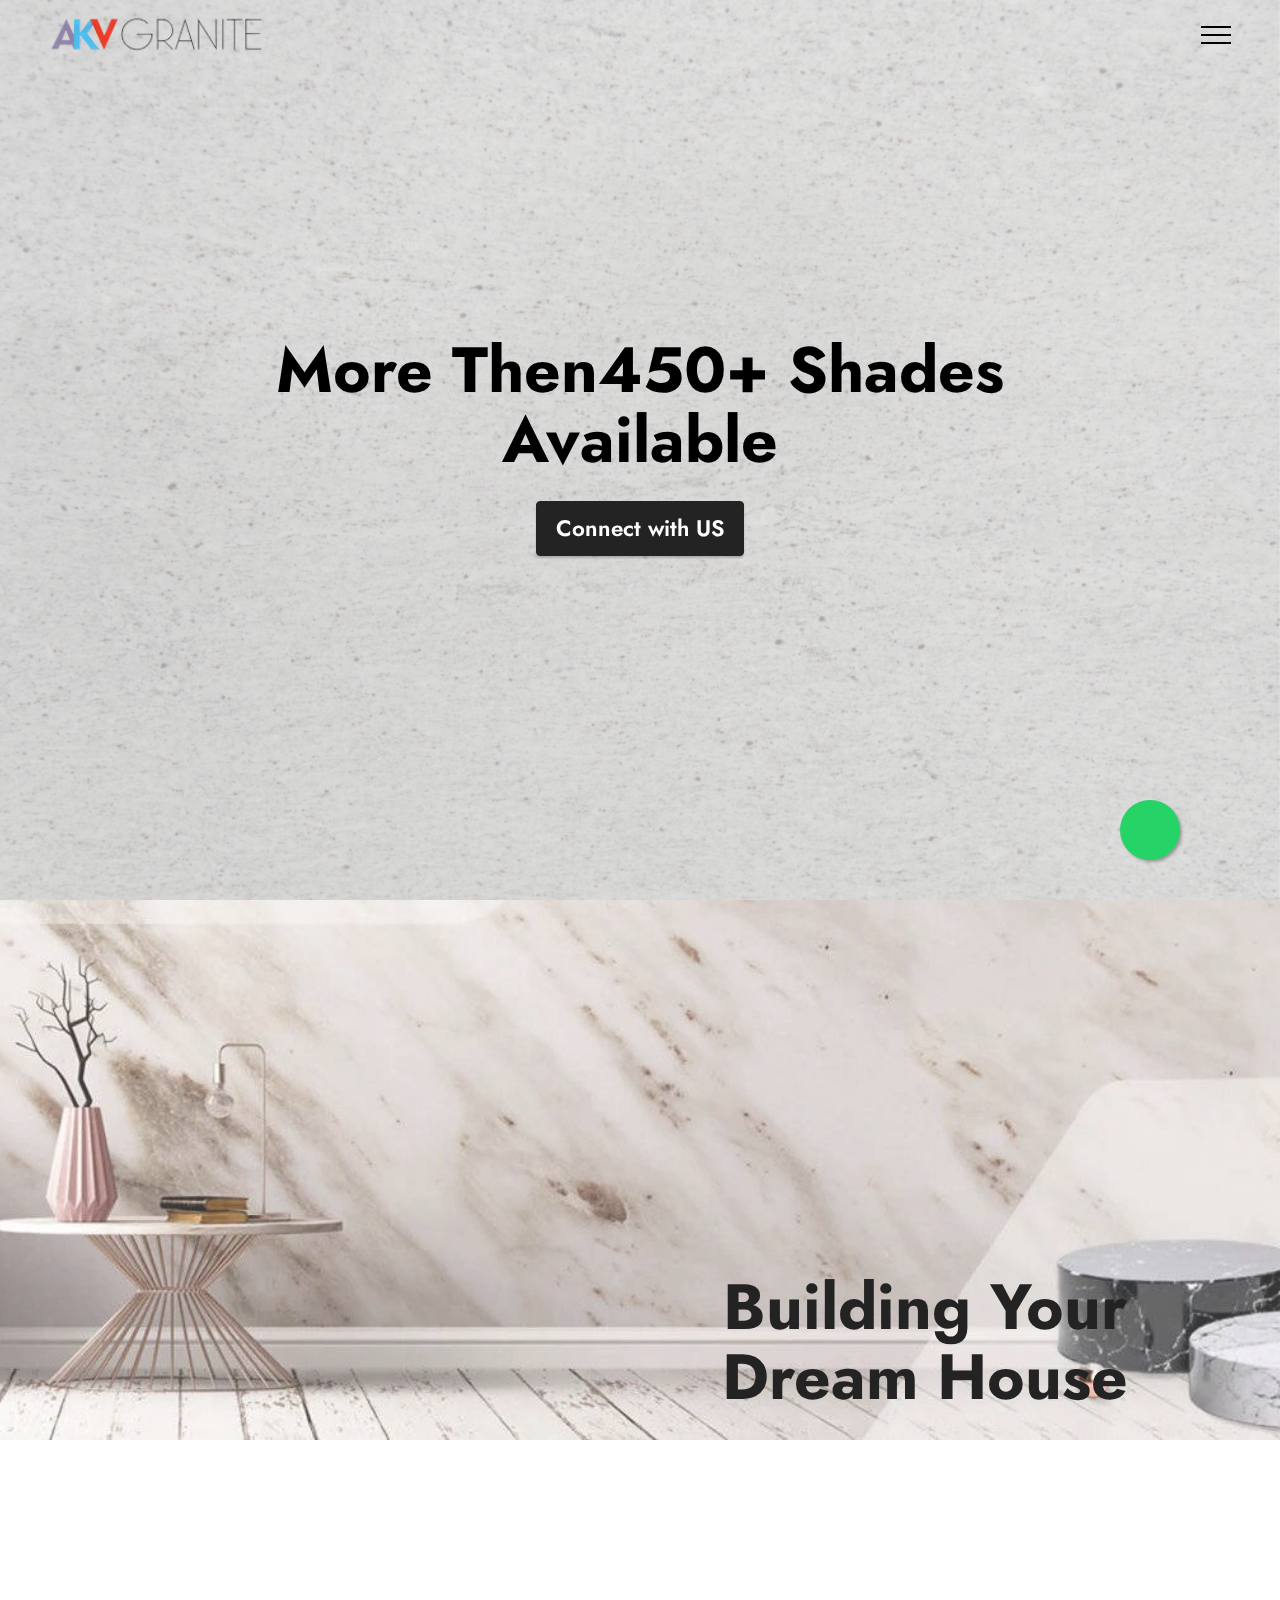
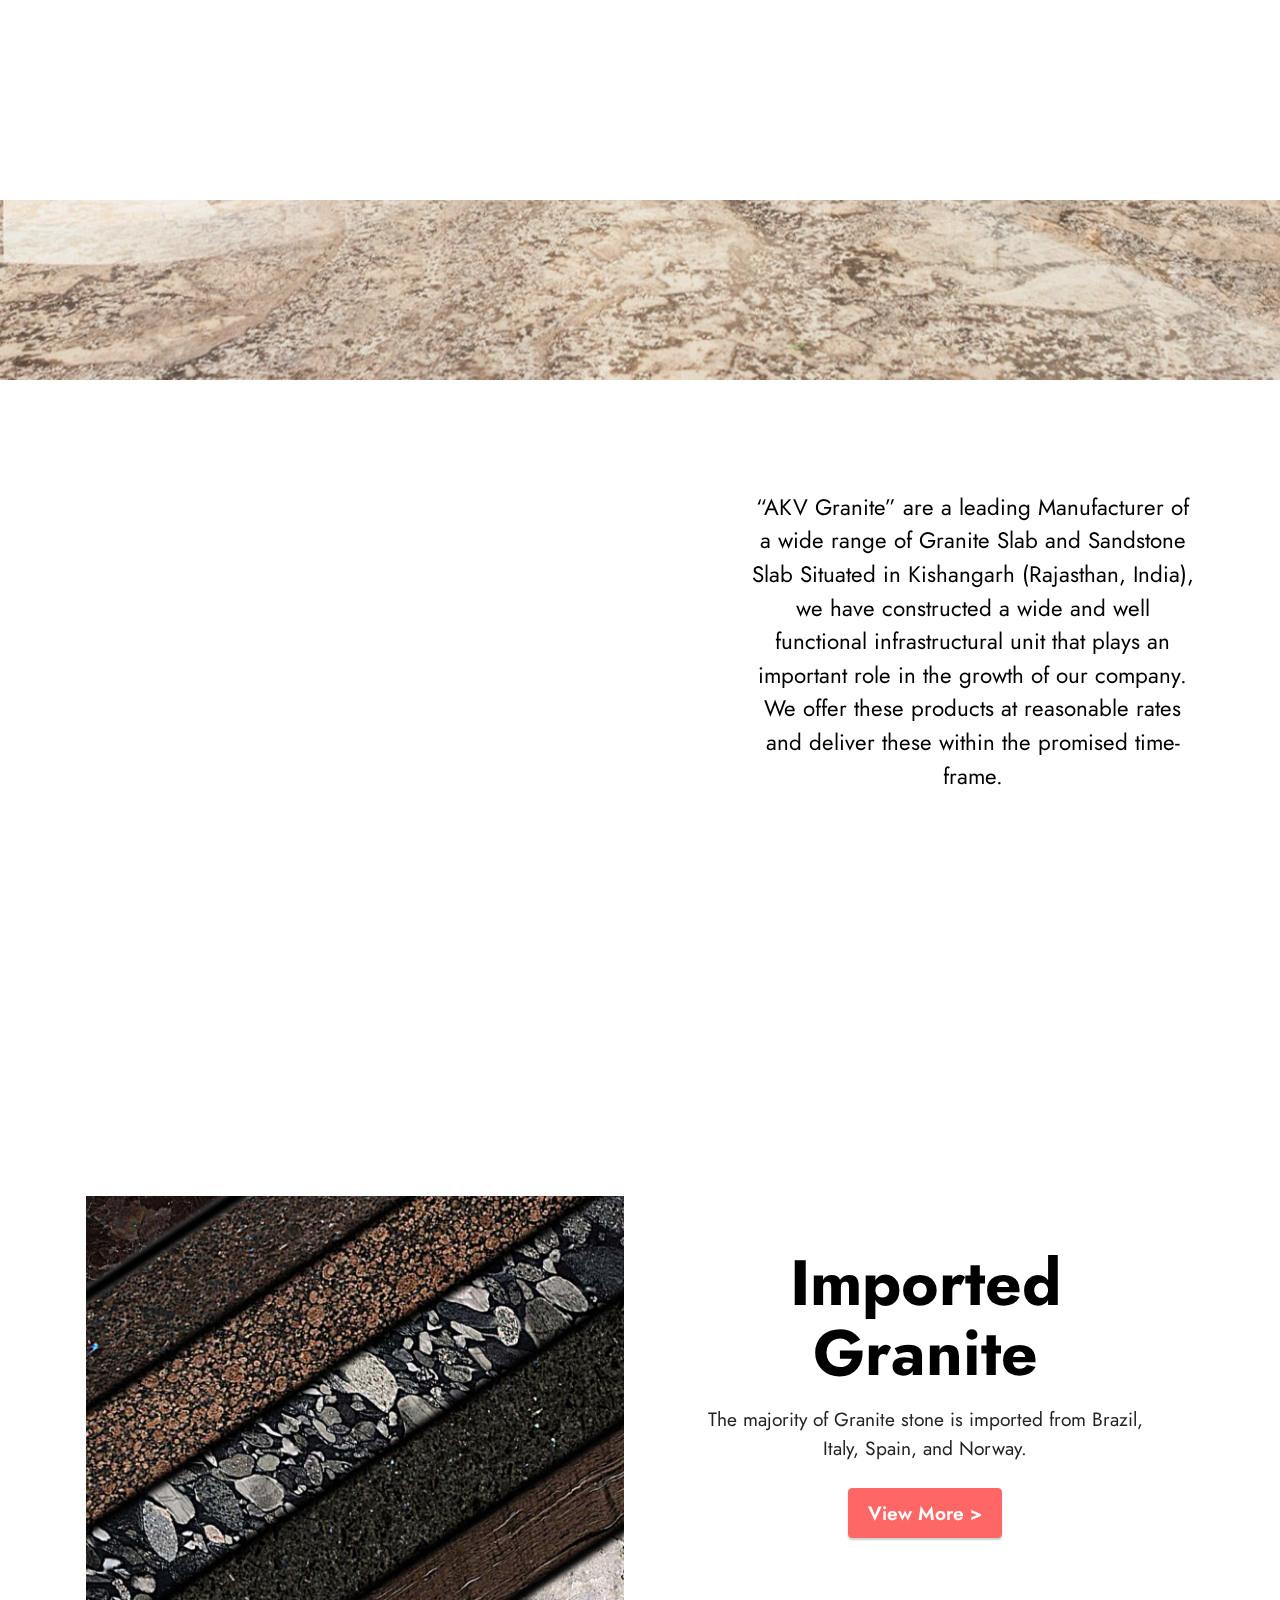
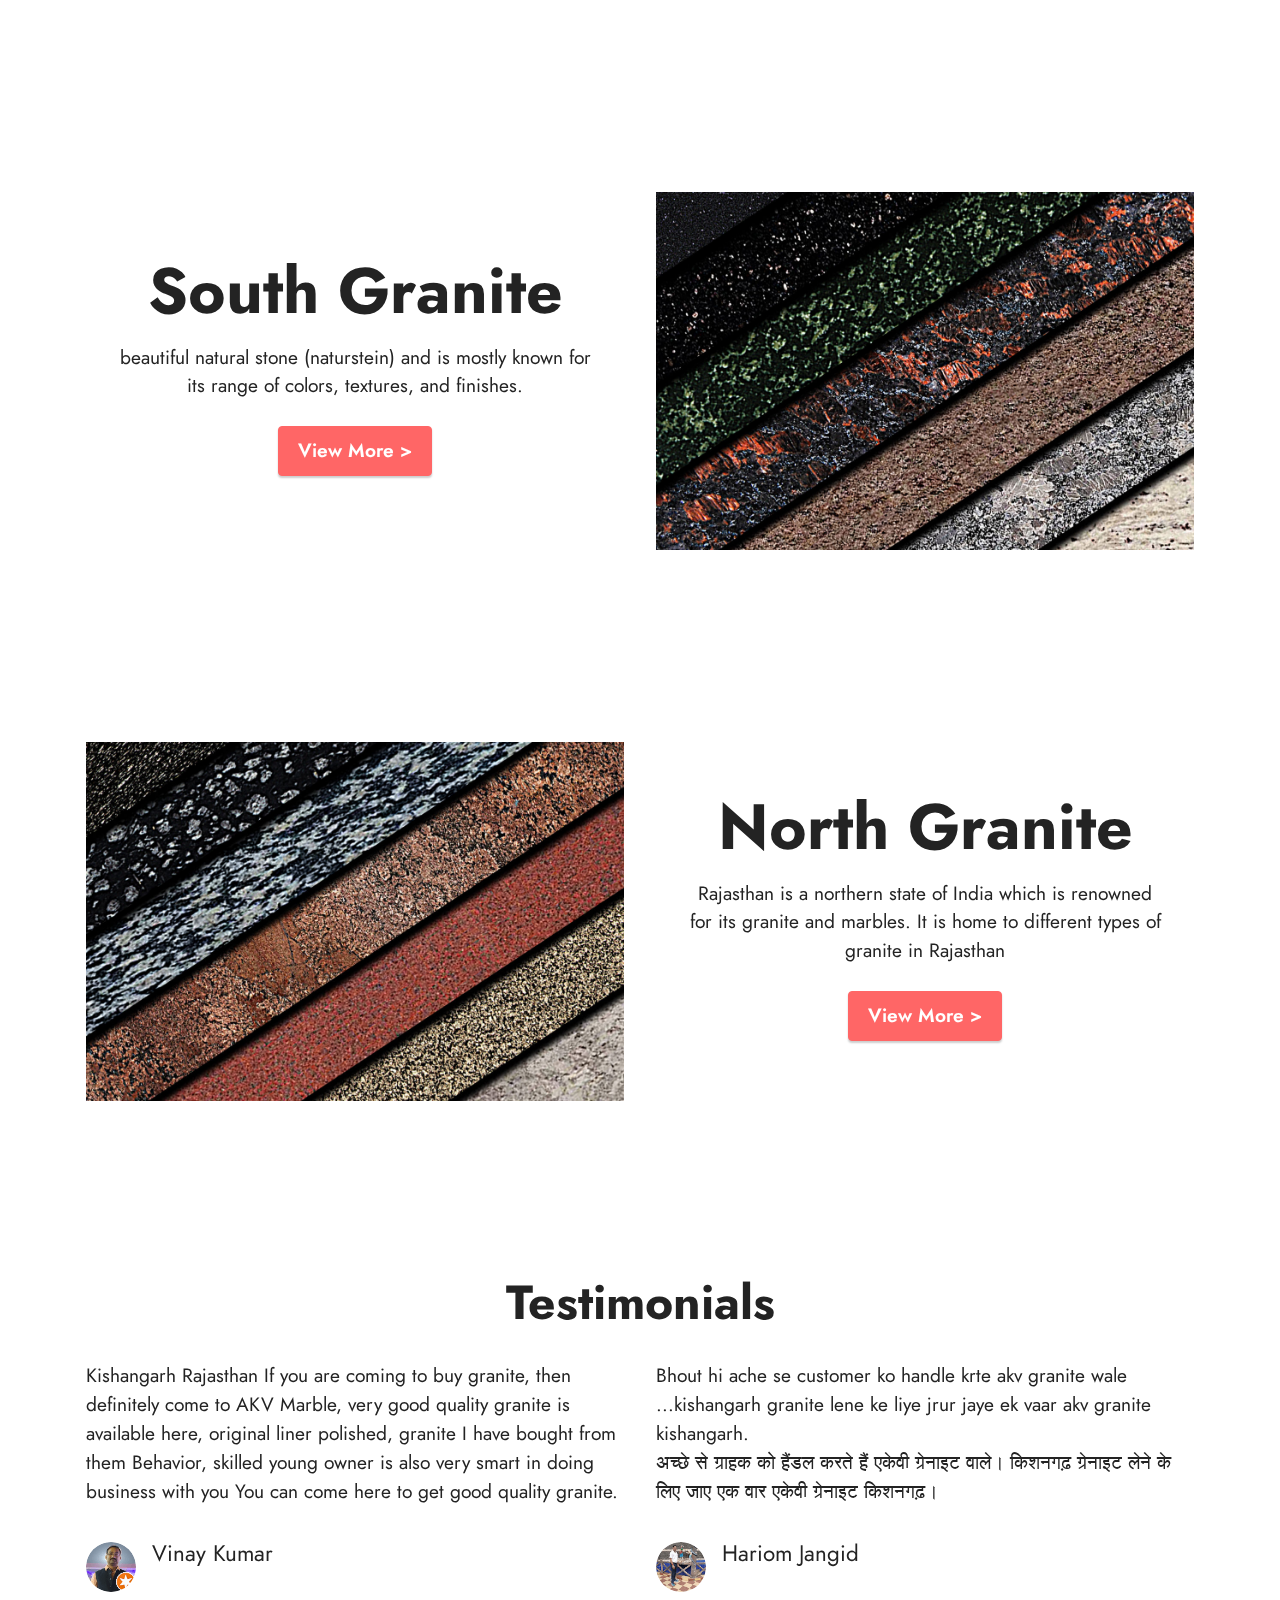
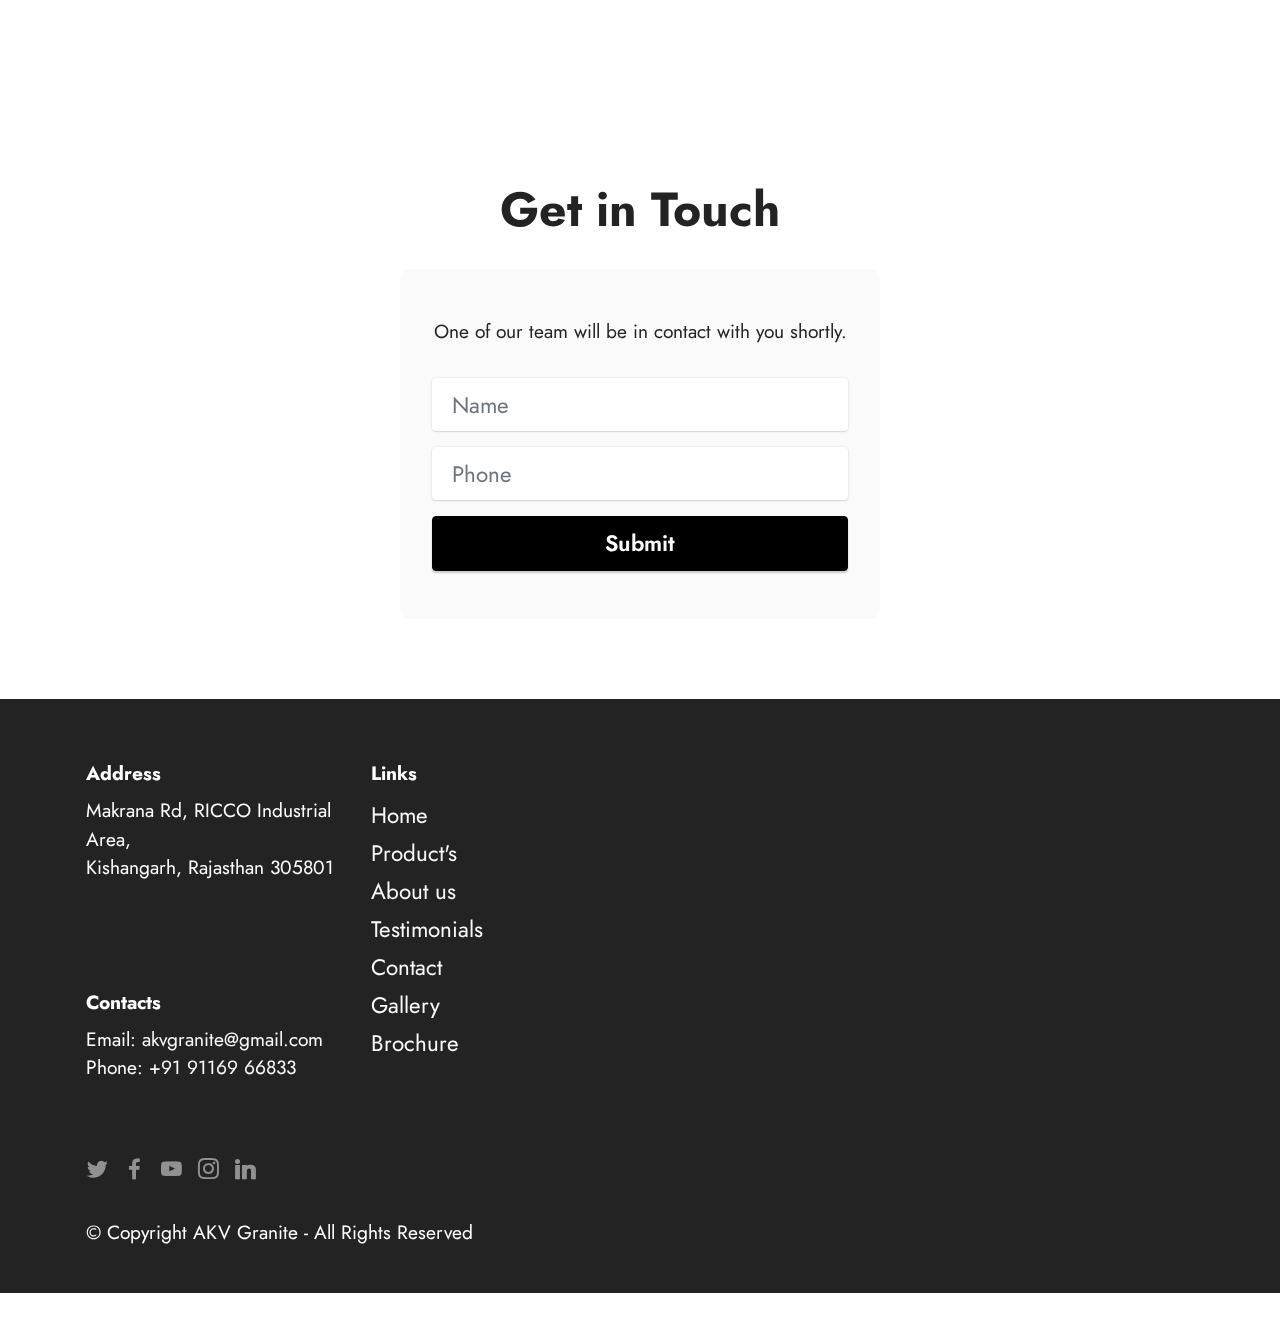
==== index.html @ 5458009d "second commmit" ====
<!DOCTYPE html>
<html  >

<!-- Mirrored from www.akvgranite.com/ by HTTrack Website Copier/3.x [XR&CO'2014], Fri, 23 Dec 2022 10:19:05 GMT -->
<head>
 
  <meta charset="UTF-8">
  <meta http-equiv="X-UA-Compatible" content="IE=edge">
  <meta name="generator" content="Mobirise v5.5.5, mobirise.com">
  <meta name="viewport" content="width=device-width, initial-scale=1, minimum-scale=1">
  <link rel="shortcut icon" href="assets/images/logo-1-824x122.png" type="image/x-icon">
  <!-- <link rel="shortcut icon" href="assets/images/logo-auto-x2-toned-light-ai-208x46.png" type="image/x-icon"> -->
  <meta name="description" content="“AKV Granite” are a leading Manufacturer of a wide range of Granite Slab and Sandstone Slab Situated in Kishangarh (Rajasthan, India), we have constructed a wide and well functional infrastructural unit that plays an important role in the growth of our company. We offer these products at reasonable rates and deliver these within the promised time-frame.">
  <meta name="keywords" content="Granite, akv granite, kishangarh granite factory, granite countertops,granite and marble near me, granite and quartz near me, granite and marble, kishangarh granite, kishangarh granite shop, kishangarh granite colors, kishangarh granite market price, granite suppliers in kishangarh, kishangarh granite price list, p white granite price in kishangarh, granite dealers in kishangarh, kishangarh marble and granite, akv granite kishangarh, kishangarh marble and granite kishangarh rajasthan, kishangarh black granite, best granite stone kishangarh rajasthan, black granite kishangarh rajasthan, kishangarh granite design, kishangarh granite dynamic, kishangarh granite exports,">
  
  <title>AKV Granite</title>
  <link rel="stylesheet" href="assets/web/assets/mobirise-icons2/mobirise2.css">
  <link rel="stylesheet" href="assets/bootstrap/css/bootstrap.min.css">
  <link rel="stylesheet" href="assets/bootstrap/css/bootstrap-grid.min.css">
  <link rel="stylesheet" href="assets/bootstrap/css/bootstrap-reboot.min.css">
  <link rel="stylesheet" href="assets/parallax/jarallax.css">
  <link rel="stylesheet" href="assets/dropdown/css/style.css">
  <link rel="stylesheet" href="assets/socicon/css/styles.css">
  <link rel="stylesheet" href="assets/theme/css/style.css">
  <link rel="preload" href="https://fonts.googleapis.com/css?family=Jost:100,200,300,400,500,600,700,800,900,100i,200i,300i,400i,500i,600i,700i,800i,900i&amp;display=swap" as="style" onload="this.onload=null;this.rel='stylesheet'">
  <noscript><link rel="stylesheet" href="https://fonts.googleapis.com/css?family=Jost:100,200,300,400,500,600,700,800,900,100i,200i,300i,400i,500i,600i,700i,800i,900i&amp;display=swap"></noscript>
  <link rel="preload" as="style" href="assets/mobirise/css/mbr-additional.css"><link rel="stylesheet" href="assets/mobirise/css/mbr-additional.css" type="text/css">
  
   <!-- Google tag (gtag.js) -->
<script async src="https://www.googletagmanager.com/gtag/js?id=G-MS2GJ1N61W"></script>
<script>
  window.dataLayer = window.dataLayer || [];
  function gtag(){dataLayer.push(arguments);}
  gtag('js', new Date());

  gtag('config', 'G-MS2GJ1N61W');
</script>
  
  
</head>
<body>
  
  <section data-bs-version="5.1" class="menu menu2 cid-tnCc4A4ifE" once="menu" id="menu2-0">
    
    <nav class="navbar navbar-dropdown navbar-fixed-top collapsed">
        <div class="container-fluid">
            <div class="navbar-brand">
                <span class="navbar-logo">
                    
                        <a href="index.html"><img src="assets/images/logo-auto-x2-toned-light-ai-208x46.png" alt="AKV Granite Logo" style="height: 3rem;"></a>
                    
                </span>
                
            </div>
            <button class="navbar-toggler" type="button" data-toggle="collapse" data-bs-toggle="collapse" data-target="#navbarSupportedContent" data-bs-target="#navbarSupportedContent" aria-controls="navbarNavAltMarkup" aria-expanded="false" aria-label="Toggle navigation">
                <div class="hamburger">
                    <span></span>
                    <span></span>
                    <span></span>
                    <span></span>
                </div>
            </button>
            <div class="collapse navbar-collapse" id="navbarSupportedContent">
                <ul class="navbar-nav nav-dropdown nav-right" data-app-modern-menu="true"><li class="nav-item"><a class="nav-link link text-black display-4" href="index-2.html#top">Home</a></li><li class="nav-item dropdown"><a class="nav-link link dropdown-toggle text-black display-4" href="https://mobiri.se/" data-toggle="dropdown-submenu" data-bs-toggle="dropdown" data-bs-auto-close="outside" aria-expanded="false">Product's</a><div class="dropdown-menu" aria-labelledby="dropdown-297"><a class="dropdown-item text-black text-primary display-4" href="Imported%20Granite.html">Imported Granite</a><a class="show dropdown-item text-black text-primary display-4" href="South%20Granite.html">South Granite</a><a class="show dropdown-item text-black text-primary display-4" href="North%20Granite.html">North Granite</a></div></li><li class="nav-item"><a class="nav-link link text-black text-primary display-4" href="About%20US.html">
                            About us</a></li><li class="nav-item"><a class="nav-link link text-black text-primary display-4" href="index-2.html#testimonials2-20">
                            Testimonials</a></li>
                    <li class="nav-item"><a class="nav-link link text-black text-primary display-4" href="index-2.html#form7-24">Contact</a></li>
                    <li class="nav-item"><a class="nav-link link text-black text-primary display-4" href="Gallery.html">Gallery</a></li></ul>
                
                
            </div>
        </div>
    </nav>
</section>

<section data-bs-version="5.1" class="header6 cid-tnCmvf1ccX mbr-fullscreen mbr-parallax-background" id="header6-1">

    

    
    <div class="mbr-overlay" style="opacity: 0.6; background-color: rgb(255, 255, 255);"></div>

    <div class="align-center container">
        <div class="row justify-content-center">
            <div class="col-12 col-lg-10">
                <h1 class="mbr-section-title mbr-fonts-style mbr-white mb-3 display-1"><strong>More Then450+ Shades Available</strong></h1>
                
                
                <div class="mbr-section-btn mt-3"><a class="btn btn-black display-4" href="index-2.html#form7-24">Connect with US</a></div>
            </div>
        </div>
    </div>
</section>

<section data-bs-version="5.1" class="header3 cid-tnIj41NhWQ mbr-fullscreen mbr-parallax-background" id="header3-1p">

    

    
    <div class="mbr-overlay" style="opacity: 0.2; background-color: rgb(255, 255, 255);"></div>

    <div class="align-center container">
        <div class="row justify-content-end">
            <div class="col-12 col-lg-6">
                <h1 class="mbr-section-title mbr-fonts-style mb-3 display-1"><strong>Building Your Dream House</strong></h1>
                
                
                
            </div>
        </div>
    </div>
</section>

<section data-bs-version="5.1" class="header7 cid-tnIjU3K5vC mbr-fullscreen mbr-parallax-background" id="header7-1q">

    

    
    <div class="mbr-overlay" style="opacity: 0.2; background-color: rgb(255, 255, 255);"></div>

    <div class="text-right container">
        <div class="row justify-content-end">
            <div class="col-12 col-lg-5">
                
                
                <p class="mbr-text mbr-fonts-style display-4">
                    “AKV Granite” are a leading Manufacturer of a wide range of Granite Slab and Sandstone Slab Situated in Kishangarh (Rajasthan, India), we have constructed a wide and well functional infrastructural unit that plays an important role in the growth of our company. We offer these products at reasonable rates and deliver these within the promised time-frame. </p>
                
            </div>
        </div>
    </div>
</section>

<section data-bs-version="5.1" class="header11 cid-tnIqReG3EP mbr-parallax-background" id="header11-1u">

    

    
    <div class="mbr-overlay" style="opacity: 0.5; background-color: rgb(255, 255, 255);"></div>

    <div class="container">
        <div class="row justify-content-center">
            <div class="col-12 col-md-6 image-wrapper">
                <img class="w-100" src="assets/images/imp-1256x837.jpg" alt="Imprtent granite akv granite">
            </div>
            <div class="col-12 col-md">
                <div class="text-wrapper text-center">
                    <h1 class="mbr-section-title mbr-fonts-style mb-3 display-1"><strong>Imported Granite</strong></h1>
                    <p class="mbr-text mbr-fonts-style display-7">
                        The majority of Granite stone is imported from Brazil, Italy, Spain, and Norway.</p>
                    <div class="mbr-section-btn mt-3"><a class="btn btn-secondary display-7" href="Imported%20Granite.html">View More &gt;</a></div>
                </div>
            </div>
        </div>
    </div>
</section>

<section data-bs-version="5.1" class="header11 cid-tnIswBa4qs mbr-parallax-background" id="header11-1v">

    

    
    <div class="mbr-overlay" style="opacity: 0.5; background-color: rgb(255, 255, 255);"></div>

    <div class="container">
        <div class="row justify-content-center">
            <div class="col-12 col-md-6 image-wrapper">
                <img class="w-100" src="assets/images/south-1256x837.jpg" alt="South granite akv granite">
            </div>
            <div class="col-12 col-md">
                <div class="text-wrapper text-center">
                    <h1 class="mbr-section-title mbr-fonts-style mb-3 display-1"><strong>South Granite</strong></h1>
                    <p class="mbr-text mbr-fonts-style display-7">
                        beautiful natural stone (naturstein) and is mostly known for its range of colors, textures, and finishes.</p>
                    <div class="mbr-section-btn mt-3"><a class="btn btn-secondary display-7" href="South%20Granite.html">View More &gt;</a></div>
                </div>
            </div>
        </div>
    </div>
</section>

<section data-bs-version="5.1" class="header11 cid-tnIsxmlQew mbr-parallax-background" id="header11-1w">

    

    
    <div class="mbr-overlay" style="opacity: 0.5; background-color: rgb(255, 255, 255);"></div>

    <div class="container">
        <div class="row justify-content-center">
            <div class="col-12 col-md-6 image-wrapper">
                <img class="w-100" src="assets/images/north-1256x837.jpg" alt="North granite akv granite">
            </div>
            <div class="col-12 col-md">
                <div class="text-wrapper text-center">
                    <h1 class="mbr-section-title mbr-fonts-style mb-3 display-1"><strong>North Granite</strong></h1>
                    <p class="mbr-text mbr-fonts-style display-7">
                        Rajasthan is a northern state of India which is renowned for its granite and marbles. It is home to different types of granite in Rajasthan</p>
                    <div class="mbr-section-btn mt-3"><a class="btn btn-secondary display-7" href="North%20Granite.html">View More &gt;</a></div>
                </div>
            </div>
        </div>
    </div>
</section>

<section data-bs-version="5.1" class="testimonials2 cid-tnIGmP25xN" id="testimonials2-20">
    
    
    
    
    <div class="container">
        <h3 class="mbr-section-title mbr-fonts-style align-center mb-4 display-2">
            <strong>Testimonials</strong>
        </h3>
        <div class="row justify-content-center">
            <div class="card col-12 col-md-6">
                <p class="mbr-text mbr-fonts-style mb-4 display-7">Kishangarh Rajasthan If you are coming to buy granite, then definitely come to AKV Marble, very good quality granite is available here, original liner polished, granite I have bought from them Behavior, skilled young owner is also very smart in doing business with you You can come here to get good quality granite.</p>
                <div class="d-flex mb-md-0 mb-4">
                    <div class="image-wrapper">
                        <img src="assets/images/unnamed-83x83.png" alt="Vinay Kumar Akv granite client">
                    </div>
                    <div class="text-wrapper">
                        <p class="name mbr-fonts-style mb-1 display-4">Vinay Kumar</p>
                        
                    </div>
                </div>
            </div>
            <div class="card col-12 col-md-6">
                <p class="mbr-text mbr-fonts-style mb-4 display-7">Bhout hi ache se customer ko handle krte akv granite wale ...kishangarh granite lene ke liye jrur jaye ek vaar akv granite kishangarh.<br>अच्छे से ग्राहक को हैंडल करते हैं एकेवी ग्रेनाइट वाले। किशनगढ़ ग्रेनाइट लेने के लिए जाए एक वार एकेवी ग्रेनाइट किशनगढ़।</p>
                <div class="d-flex mb-md-0 mb-4">
                    <div class="image-wrapper">
                        <img src="assets/images/unnamed-1-83x83.png" alt="Mobirise Website Builder">
                    </div>
                    <div class="text-wrapper">
                        <p class="name mbr-fonts-style mb-1 display-4">Hariom Jangid</p>
                        
                    </div>
                </div>
            </div>
        </div>
    </div>
</section>

<section data-bs-version="5.1" class="form7 cid-tnIHyTw6IT" id="form7-24">
    
    
    <div class="container-fluid">
        <div class="mbr-section-head">
            <h3 class="mbr-section-title mbr-fonts-style align-center mb-0 display-2">
                <strong>Get in Touch</strong>
            </h3>
            
        </div>
        <div class="row justify-content-center mt-4">
            <div class="col-lg-8 mx-auto mbr-form" data-form-type="formoid">
                <form action="https://mobirise.eu/" method="POST" class="mbr-form form-with-styler mx-auto" data-verified="d7742378040@gmail.com" data-form-title="Form Name"><input type="hidden" name="email" data-form-email="true" value="1zJlNEfiAWYKaQPM2VHMJEjoBsOXEQ2RxEVHE0LNQoBZR2P0InHyfAfY89J1m2dYzMpgS14Lu802cP/3V+Hl8fe+slTzOBwwUikvcJA/1Q6uN6sDACQIMiAZ4BnvMsgh">
                    <p class="mbr-text mbr-fonts-style align-center mb-4 display-7">
                        One of our team will be in contact with you shortly.
                    </p>
                    <div class="row">
                        <div hidden="hidden" data-form-alert="" class="alert alert-success col-12">Thanks for filling out the form!</div>
                        <div hidden="hidden" data-form-alert-danger="" class="alert alert-danger col-12">
                            Oops...! some problem!
                        </div>
                    </div>
                    <div class="dragArea row">
                        <div class="col-lg-12 col-md-12 col-sm-12 form-group mb-3" data-for="name">
                            <input type="text" name="name" placeholder="Name" data-form-field="name" class="form-control" value="" id="name-form7-24">
                        </div>
                        
                        <div data-for="phone" class="col-lg-12 col-md-12 col-sm-12 form-group mb-3">
                            <input type="tel" name="phone" placeholder="Phone" data-form-field="phone" class="form-control" value="" id="phone-form7-24">
                        </div>
                        <div class="col-auto mbr-section-btn align-center"><button type="submit" class="btn btn-primary display-4">Submit</button></div>
                    </div>
                </form>
            </div>
        </div>
    </div>
</section>

<section data-bs-version="5.1" class="footer6 cid-tnIENbWL5d" once="footers" id="footer6-1z">

    

    

    <div class="container">
        <div class="row content mbr-white">
            <div class="col-12 col-md-3 mbr-fonts-style display-7">
                <h5 class="mbr-section-subtitle mbr-fonts-style mb-2 display-7">
                    <strong>Address</strong>
                </h5>
                <p class="mbr-text mbr-fonts-style display-7">Makrana Rd, RICCO Industrial Area,
<br>Kishangarh, Rajasthan 305801<br><br></p> <br>
                <h5 class="mbr-section-subtitle mbr-fonts-style mb-2 mt-4 display-7">
                    <strong>Contacts</strong>
                </h5>
                <p class="mbr-text mbr-fonts-style mb-4 display-7">
                    Email: <a href="mailto:akvgranite@gmail.com" class="text-white">akvgranite@gmail.com</a> <br>
                    Phone: <a href="tel:+919116966833" class="text-white">+91 91169 66833</a><br></p>
            </div>
            <div class="col-12 col-md-3 mbr-fonts-style display-7">
                <h5 class="mbr-section-subtitle mbr-fonts-style mb-2 display-7">
                    <strong>Links</strong>
                </h5>
                <ul class="list mbr-fonts-style mb-4 display-4">
                    <li class="mbr-text item-wrap"><a href="index-2.html" class="text-white">Home</a></li>
                    <li class="mbr-text item-wrap"><a href="index-2.html#header11-1u" class="text-white">Product's</a></li><li class="mbr-text item-wrap"><a href="About%20US.html" class="text-white">About us</a></li><li class="mbr-text item-wrap"><a href="index-2.html#testimonials2-20" class="text-white">Testimonials</a></li><li class="mbr-text item-wrap"><a href="index-2.html#form7-24" class="text-white">Contact</a></li><li class="mbr-text item-wrap"><a href="Gallery.html" class="text-white">Gallery</a></li><li class="mbr-text item-wrap">Brochure</li>
                </ul>
                
            </div>
            <div class="col-12 col-md-6">
                <div class="google-map"><iframe frameborder="0" style="border:0" src="https://www.google.com/maps/embed/v1/place?key=AIzaSyCZI5F_k6S1k46ujh0SNrapM89f7mJxd30&amp;q=Akv%20Granite" allowfullscreen=""></iframe></div>
            </div>
            <div class="col-md-6">
                <div class="social-list align-left">
                    <div class="soc-item">
                        <a href="https://twitter.com/akvgranite" target="_blank">
                            <span class="mbr-iconfont mbr-iconfont-social socicon-twitter socicon"></span>
                        </a>
                    </div>
                    <div class="soc-item">
                        <a href="https://www.facebook.com/akvgranite" target="_blank">
                            <span class="mbr-iconfont mbr-iconfont-social socicon-facebook socicon"></span>
                        </a>
                    </div>
                    <div class="soc-item">
                        <a href="https://www.youtube.com/channel/UCIEjQTFJwTmdgorw-LPHAGw" target="_blank">
                            <span class="mbr-iconfont mbr-iconfont-social socicon-youtube socicon"></span>
                        </a>
                    </div>
                    <div class="soc-item">
                        <a href="https://www.instagram.com/akv.granite/?hl=en" target="_blank">
                            <span class="mbr-iconfont mbr-iconfont-social socicon-instagram socicon"></span>
                        </a>
                    </div>
                    <div class="soc-item">
                        <a href="https://www.linkedin.com/in/akv-granite-0671921b6?original_referer=https%3A%2F%2Fwww%2Egoogle%2Ecom%2F&amp;originalSubdomain=in" target="_blank">
                            <span class="mbr-iconfont mbr-iconfont-social socicon-linkedin socicon"></span>
                        </a>
                    </div>
                    
                </div>
            </div>
        </div>
        <div class="footer-lower">
            <div class="media-container-row">
                <div class="col-sm-12">
                    <hr>
                </div>
            </div>
            <div class="col-sm-12 copyright pl-0">
                <p class="mbr-text mbr-fonts-style mbr-white display-7">
                    © Copyright AKV Granite - All Rights Reserved
                </p>
            </div>
        </div>
    </div>
</section>

<section class="_customHTML cid-tnIDK9MmT9" id="whatsbutton-1x">
 
  
     
  <div class="whatapp">
		<link rel="stylesheet" href="../maxcdn.bootstrapcdn.com/font-awesome/4.5.0/css/font-awesome.min.css">
<a class="float" target="_blank" href="https://api.whatsapp.com/send?phone=+91%209116966833&amp;text=Hello%20!%20I%20would%20like%20more%20information%20about%20your%20product.">
<i class="fa fa-whatsapp my-float"></i>
</a>
	</div>
  



 <div style="padding:1rem; background-color:#c1c1c1;" class="hidden">
   <div class="align-center">
       <h10>
          <br>
           <br><br><br><br><br>Whatsapp Button<br><br>Click the "gear" icon to change the layout of the Whatsapp Button. This text will be removed on preview/publish.<br><br>

<svg id="svg" version="1.1" xmlns="http://www.w3.org/2000/svg" xmlns:xlink="http://www.w3.org/1999/xlink" width="150" viewBox="0, 0, 400,383.33333333333337">
<g id="svgg">
<path id="path0" d="M37.210 6.152 C 35.603 6.521,34.673 7.586,34.092 9.720 C 33.330 12.516,33.825 95.736,34.612 97.241 C 35.870 99.644,28.382 99.467,134.420 99.600 C 199.138 99.681,231.925 99.852,232.882 100.115 C 235.440 100.816,235.350 101.661,230.295 124.449 C 224.368 151.170,212.070 208.952,209.422 222.521 C 207.800 230.833,207.905 232.790,209.971 232.790 C 211.891 232.790,209.325 235.910,254.122 179.099 C 277.812 149.054,289.953 133.596,295.689 126.174 C 297.890 123.327,306.521 112.368,314.870 101.822 C 367.957 34.759,386.363 11.054,386.765 9.224 C 387.073 7.820,386.446 6.596,385.169 6.111 C 383.972 5.656,39.193 5.697,37.210 6.152 M382.917 8.569 C 384.519 9.741,380.855 14.580,323.489 87.057 C 313.389 99.818,299.260 117.766,292.092 126.942 C 279.051 143.636,265.977 160.258,245.456 186.236 C 239.439 193.853,229.856 206.001,224.162 213.231 C 210.292 230.840,210.188 230.897,212.490 219.587 C 217.028 197.295,227.371 148.754,232.598 125.216 C 237.896 101.359,238.065 99.524,235.099 97.991 C 234.120 97.484,228.193 97.405,188.034 97.358 C 75.294 97.227,37.576 96.911,36.978 96.092 C 36.161 94.974,36.161 10.490,36.978 9.373 C 37.513 8.642,38.883 8.626,116.843 8.435 C 301.952 7.984,382.171 8.024,382.917 8.569 M81.622 108.821 C 107.636 108.875,150.091 108.875,175.966 108.821 C 201.840 108.766,180.556 108.722,128.667 108.722 C 76.779 108.722,55.608 108.766,81.622 108.821 M177.885 157.718 C 177.182 158.404,174.020 162.244,170.860 166.251 C 167.700 170.259,164.939 173.732,164.724 173.970 C 164.509 174.207,161.918 177.468,158.965 181.217 C 156.012 184.965,150.834 191.512,147.459 195.767 C 144.084 200.021,139.856 205.359,138.063 207.629 C 129.342 218.668,112.627 239.779,108.533 244.926 C 107.162 246.650,103.624 251.125,100.671 254.870 C 97.718 258.615,93.156 264.369,90.533 267.657 C 87.910 270.944,79.126 282.263,71.012 292.809 C 62.899 303.356,50.820 318.802,44.170 327.133 C 28.112 347.253,23.297 353.336,21.093 356.284 C 20.566 356.990,18.921 359.133,17.439 361.046 C 6.762 374.827,3.520 379.694,4.240 380.859 C 4.652 381.526,352.012 381.883,353.760 381.218 L 354.749 380.843 354.547 336.442 C 354.330 288.424,354.421 291.066,352.956 290.282 C 351.831 289.680,309.260 289.563,226.846 289.934 C 183.386 290.130,157.086 289.826,155.238 289.106 C 153.350 288.370,153.375 288.079,156.655 272.483 C 157.410 268.897,158.183 265.187,158.374 264.238 C 159.208 260.094,161.885 247.419,162.221 246.021 C 162.651 244.231,164.430 235.954,166.258 227.229 C 166.966 223.854,167.895 219.453,168.324 217.450 C 168.753 215.446,169.619 211.390,170.249 208.437 C 170.879 205.484,171.843 200.997,172.391 198.466 C 172.938 195.935,173.542 193.087,173.734 192.138 C 173.925 191.189,174.694 187.478,175.444 183.893 C 181.253 156.107,181.424 154.270,177.885 157.718 M334.899 284.838 C 335.479 284.926,336.429 284.926,337.009 284.838 C 337.589 284.751,337.114 284.679,335.954 284.679 C 334.794 284.679,334.319 284.751,334.899 284.838 " stroke="none" fill="#b3b3b3" fill-rule="evenodd">
</path>
<path id="path1" d="M116.843 8.435 C 38.883 8.626,37.513 8.642,36.978 9.373 C 36.161 10.490,36.161 94.974,36.978 96.092 C 37.576 96.911,75.294 97.227,188.034 97.358 C 228.193 97.405,234.120 97.484,235.099 97.991 C 238.065 99.524,237.896 101.359,232.598 125.216 C 227.371 148.754,217.028 197.295,212.490 219.587 C 210.188 230.897,210.292 230.840,224.162 213.231 C 229.856 206.001,239.439 193.853,245.456 186.236 C 265.977 160.258,279.051 143.636,292.092 126.942 C 299.260 117.766,313.389 99.818,323.489 87.057 C 380.855 14.580,384.519 9.741,382.917 8.569 C 382.171 8.024,301.952 7.984,116.843 8.435 " stroke="none" fill="#4c4c4c" fill-rule="evenodd">
</path>
<path id="path2" d="M24.582 1.208 C 24.285 2.061,24.165 16.987,24.175 52.119 C 24.189 104.381,24.198 104.667,25.856 107.198 C 27.312 109.419,21.600 109.300,126.819 109.300 C 187.817 109.300,223.202 109.435,223.202 109.666 C 223.202 109.868,221.385 118.791,219.165 129.496 C 216.944 140.200,215.208 149.171,215.308 149.431 C 215.408 149.690,215.358 149.957,215.197 150.023 C 214.865 150.160,213.651 155.819,204.600 199.407 C 201.952 212.158,199.872 222.815,199.977 223.088 C 200.082 223.362,199.980 223.586,199.752 223.586 C 199.516 223.586,199.414 223.996,199.516 224.531 C 199.615 225.051,199.582 225.526,199.442 225.586 C 199.151 225.710,198.557 228.337,196.119 240.268 C 195.171 244.909,194.060 250.029,193.650 251.646 C 191.455 260.308,193.965 264.453,200.009 262.145 C 201.966 261.398,201.889 261.486,213.429 246.788 C 220.801 237.399,226.824 229.751,236.050 218.064 C 240.748 212.113,252.094 197.659,269.799 175.072 C 275.255 168.111,284.303 156.570,289.907 149.425 C 295.511 142.279,303.979 131.474,308.725 125.414 C 321.361 109.277,325.827 103.583,336.629 89.833 C 342.331 82.576,346.237 77.280,346.078 77.022 C 345.919 76.764,345.976 76.688,346.216 76.836 C 346.447 76.979,347.760 75.626,349.227 73.732 C 350.658 71.885,353.101 68.781,354.656 66.833 C 356.329 64.739,357.370 63.109,357.206 62.843 C 357.041 62.576,357.094 62.496,357.336 62.646 C 357.872 62.977,368.666 49.199,368.315 48.632 C 368.164 48.388,368.223 48.310,368.450 48.451 C 368.674 48.589,373.706 42.505,379.897 34.608 C 385.973 26.858,392.261 18.965,393.871 17.066 C 395.480 15.168,397.517 12.693,398.398 11.567 L 400.000 9.519 400.000 4.759 L 400.000 0.000 212.502 0.000 L 25.003 0.000 24.582 1.208 M385.169 6.111 C 386.446 6.596,387.073 7.820,386.765 9.224 C 386.363 11.054,367.957 34.759,314.870 101.822 C 306.521 112.368,297.890 123.327,295.689 126.174 C 289.953 133.596,277.812 149.054,254.122 179.099 C 209.325 235.910,211.891 232.790,209.971 232.790 C 207.905 232.790,207.800 230.833,209.422 222.521 C 212.070 208.952,224.368 151.170,230.295 124.449 C 235.350 101.661,235.440 100.816,232.882 100.115 C 231.925 99.852,199.138 99.681,134.420 99.600 C 28.382 99.467,35.870 99.644,34.612 97.241 C 33.825 95.736,33.330 12.516,34.092 9.720 C 34.673 7.586,35.603 6.521,37.210 6.152 C 39.193 5.697,383.972 5.656,385.169 6.111 M175.966 108.821 C 150.091 108.875,107.636 108.875,81.622 108.821 C 55.608 108.766,76.779 108.722,128.667 108.722 C 180.556 108.722,201.840 108.766,175.966 108.821 M180.735 144.991 C 179.413 145.394,178.766 146.116,171.634 155.164 C 166.035 162.266,160.321 169.481,152.304 179.573 C 148.329 184.577,145.792 188.088,145.958 188.357 C 146.118 188.615,146.070 188.703,145.844 188.563 C 145.295 188.224,144.060 189.684,144.413 190.256 C 144.585 190.533,144.541 190.624,144.307 190.478 C 143.770 190.147,136.792 198.920,137.142 199.485 C 137.301 199.742,137.247 199.823,137.013 199.678 C 136.474 199.345,127.972 210.042,128.323 210.610 C 128.476 210.857,128.426 210.944,128.208 210.810 C 127.996 210.679,125.945 212.939,123.650 215.832 C 121.355 218.726,116.830 224.412,113.595 228.469 C 110.061 232.902,107.824 236.025,107.991 236.295 C 108.151 236.554,108.103 236.641,107.877 236.502 C 107.327 236.162,106.092 237.623,106.445 238.194 C 106.613 238.465,106.574 238.562,106.354 238.426 C 106.145 238.297,104.765 239.694,103.288 241.531 C 96.608 249.837,76.645 275.196,70.771 282.838 C 67.204 287.478,62.325 293.824,59.929 296.939 C 57.436 300.180,55.688 302.790,55.842 303.039 C 55.996 303.289,55.941 303.369,55.712 303.227 C 55.170 302.893,54.322 303.975,54.676 304.549 C 54.843 304.818,54.798 304.908,54.569 304.766 C 54.020 304.427,52.785 305.888,53.138 306.459 C 53.307 306.733,53.266 306.827,53.039 306.686 C 52.524 306.368,45.925 314.778,46.261 315.323 C 46.416 315.573,46.348 315.638,46.095 315.482 C 45.595 315.173,22.023 344.549,22.104 345.380 C 22.133 345.675,22.027 345.837,21.868 345.738 C 21.392 345.444,20.226 346.987,20.539 347.494 C 20.712 347.773,20.668 347.862,20.431 347.716 C 20.071 347.493,14.984 353.821,7.143 364.244 C 5.466 366.473,4.298 368.371,4.451 368.618 C 4.610 368.875,4.551 368.949,4.308 368.799 C 4.071 368.653,3.080 369.715,1.982 371.294 L 0.069 374.044 0.025 378.776 L -0.020 383.509 180.335 383.509 L 360.690 383.509 360.580 337.776 C 360.460 288.005,360.498 288.865,358.312 286.446 C 355.732 283.591,359.250 283.754,301.092 283.791 C 272.531 283.809,249.028 283.908,248.862 284.010 C 247.895 284.608,161.482 283.949,160.872 283.340 C 160.729 283.196,161.071 280.888,161.632 278.211 C 162.193 275.534,162.558 273.098,162.443 272.798 C 162.327 272.497,162.365 272.333,162.526 272.433 C 162.687 272.532,163.297 270.255,163.881 267.371 C 164.465 264.488,167.099 252.044,169.734 239.719 C 172.369 227.393,174.442 217.093,174.340 216.829 C 174.239 216.565,174.296 216.294,174.468 216.228 C 174.932 216.048,176.895 206.412,176.573 205.891 C 176.400 205.611,176.462 205.545,176.738 205.716 C 177.004 205.880,177.181 205.740,177.181 205.367 C 177.181 205.025,178.123 200.312,179.274 194.894 C 183.691 174.105,185.667 164.276,185.737 162.744 C 185.777 161.869,185.963 161.247,186.149 161.360 C 186.336 161.474,186.409 161.024,186.312 160.361 C 186.214 159.699,186.256 159.156,186.405 159.156 C 186.650 159.156,187.185 156.010,187.710 151.486 C 188.291 146.478,185.225 143.623,180.735 144.991 M180.249 158.438 C 180.249 160.249,178.966 167.046,175.444 183.893 C 174.694 187.478,173.925 191.189,173.734 192.138 C 173.542 193.087,172.938 195.935,172.391 198.466 C 171.843 200.997,170.879 205.484,170.249 208.437 C 169.619 211.390,168.753 215.446,168.324 217.450 C 167.895 219.453,166.966 223.854,166.258 227.229 C 164.430 235.954,162.651 244.231,162.221 246.021 C 161.885 247.419,159.208 260.094,158.374 264.238 C 158.183 265.187,157.410 268.897,156.655 272.483 C 153.375 288.079,153.350 288.370,155.238 289.106 C 157.086 289.826,183.386 290.130,226.846 289.934 C 309.260 289.563,351.831 289.680,352.956 290.282 C 354.421 291.066,354.330 288.424,354.547 336.442 L 354.749 380.843 353.760 381.218 C 352.012 381.883,4.652 381.526,4.240 380.859 C 3.520 379.694,6.762 374.827,17.439 361.046 C 18.921 359.133,20.566 356.990,21.093 356.284 C 23.297 353.336,28.112 347.253,44.170 327.133 C 50.820 318.802,62.899 303.356,71.012 292.809 C 79.126 282.263,87.910 270.944,90.533 267.657 C 93.156 264.369,97.718 258.615,100.671 254.870 C 103.624 251.125,107.162 246.650,108.533 244.926 C 112.627 239.779,129.342 218.668,138.063 207.629 C 139.856 205.359,144.084 200.021,147.459 195.767 C 150.834 191.512,156.012 184.965,158.965 181.217 C 161.918 177.468,164.509 174.207,164.724 173.970 C 164.939 173.732,167.700 170.259,170.860 166.251 C 179.198 155.678,180.249 154.803,180.249 158.438 M337.009 284.838 C 336.429 284.926,335.479 284.926,334.899 284.838 C 334.319 284.751,334.794 284.679,335.954 284.679 C 337.114 284.679,337.589 284.751,337.009 284.838" stroke="none" fill="#fafafa" fill-rule="evenodd">
</path>
    </g>
           </svg>
           <br><br><br>
       </h10>				
    </div>
  </div>  
</section><section style="background-color: #fff; font-family: -apple-system, BlinkMacSystemFont, 'Segoe UI', 'Roboto', 'Helvetica Neue', Arial, sans-serif; color:#aaa; font-size:12px; padding: 0; align-items: center; display: flex;"><a href="index.html" style="flex: 1 1; height: 3rem; padding-left: 1rem;"></a><p style="flex: 0 0 auto; margin:0; padding-right:1rem;"><a href="https://mobirise.site/i" style="color:#aaa;"></a> </p></section><script src="assets/bootstrap/js/bootstrap.bundle.min.js"></script>  <script src="assets/parallax/jarallax.js"></script>  <script src="assets/smoothscroll/smooth-scroll.js"></script>  <script src="assets/ytplayer/index.js"></script>  <script src="assets/dropdown/js/navbar-dropdown.js"></script>  <script src="assets/theme/js/script.js"></script>  <script src="assets/formoid/formoid.min.js"></script>  
  
  
</body>

<!-- Mirrored from www.akvgranite.com/ by HTTrack Website Copier/3.x [XR&CO'2014], Fri, 23 Dec 2022 10:19:21 GMT -->
</html>
---- assets/web/assets/mobirise-icons2/mobirise2.css ----
@font-face {
  font-family: 'Moririse2';
  font-display: swap;
  src:  url('mobirise21e04.eot?f2bix4');
  src:  url('mobirise21e04.eot?f2bix4#iefix') format('embedded-opentype'),
    url('mobirise21e04.ttf?f2bix4') format('truetype'),
    url('mobirise21e04.woff?f2bix4') format('woff'),
    url('mobirise21e04.svg?f2bix4#mobirise2') format('svg');
  font-weight: normal;
  font-style: normal;
}

[class^="mobi-"], [class*=" mobi-"] {
  /* use !important to prevent issues with browser extensions that change fonts */
  font-family: 'Moririse2' !important;
  speak: none;
  font-style: normal;
  font-weight: normal;
  font-variant: normal;
  text-transform: none;
  line-height: 1;

  /* Better Font Rendering =========== */
  -webkit-font-smoothing: antialiased;
  -moz-osx-font-smoothing: grayscale;
}

.mobi-mbri-add-submenu:before {
  content: "\e900";
}
.mobi-mbri-alert:before {
  content: "\e901";
}
.mobi-mbri-align-center:before {
  content: "\e902";
}
.mobi-mbri-align-justify:before {
  content: "\e903";
}
.mobi-mbri-align-left:before {
  content: "\e904";
}
.mobi-mbri-align-right:before {
  content: "\e905";
}
.mobi-mbri-android:before {
  content: "\e906";
}
.mobi-mbri-apple:before {
  content: "\e907";
}
.mobi-mbri-arrow-down:before {
  content: "\e908";
}
.mobi-mbri-arrow-next:before {
  content: "\e909";
}
.mobi-mbri-arrow-prev:before {
  content: "\e90a";
}
.mobi-mbri-arrow-up:before {
  content: "\e90b";
}
.mobi-mbri-bold:before {
  content: "\e90c";
}
.mobi-mbri-bookmark:before {
  content: "\e90d";
}
.mobi-mbri-bootstrap:before {
  content: "\e90e";
}
.mobi-mbri-briefcase:before {
  content: "\e90f";
}
.mobi-mbri-browse:before {
  content: "\e910";
}
.mobi-mbri-bulleted-list:before {
  content: "\e911";
}
.mobi-mbri-calendar:before {
  content: "\e912";
}
.mobi-mbri-camera:before {
  content: "\e913";
}
.mobi-mbri-cart-add:before {
  content: "\e914";
}
.mobi-mbri-cart-full:before {
  content: "\e915";
}
.mobi-mbri-cash:before {
  content: "\e916";
}
.mobi-mbri-change-style:before {
  content: "\e917";
}
.mobi-mbri-chat:before {
  content: "\e918";
}
.mobi-mbri-clock:before {
  content: "\e919";
}
.mobi-mbri-close:before {
  content: "\e91a";
}
.mobi-mbri-cloud:before {
  content: "\e91b";
}
.mobi-mbri-code:before {
  content: "\e91c";
}
.mobi-mbri-contact-form:before {
  content: "\e91d";
}
.mobi-mbri-credit-card:before {
  content: "\e91e";
}
.mobi-mbri-cursor-click:before {
  content: "\e91f";
}
.mobi-mbri-cust-feedback:before {
  content: "\e920";
}
.mobi-mbri-database:before {
  content: "\e921";
}
.mobi-mbri-delivery:before {
  content: "\e922";
}
.mobi-mbri-desktop:before {
  content: "\e923";
}
.mobi-mbri-devices:before {
  content: "\e924";
}
.mobi-mbri-down:before {
  content: "\e925";
}
.mobi-mbri-download-2:before {
  content: "\e926";
}
.mobi-mbri-download:before {
  content: "\e927";
}
.mobi-mbri-drag-n-drop-2:before {
  content: "\e928";
}
.mobi-mbri-drag-n-drop:before {
  content: "\e929";
}
.mobi-mbri-edit-2:before {
  content: "\e92a";
}
.mobi-mbri-edit:before {
  content: "\e92b";
}
.mobi-mbri-error:before {
  content: "\e92c";
}
.mobi-mbri-extension:before {
  content: "\e92d";
}
.mobi-mbri-features:before {
  content: "\e92e";
}
.mobi-mbri-file:before {
  content: "\e92f";
}
.mobi-mbri-flag:before {
  content: "\e930";
}
.mobi-mbri-folder:before {
  content: "\e931";
}
.mobi-mbri-gift:before {
  content: "\e932";
}
.mobi-mbri-github:before {
  content: "\e933";
}
.mobi-mbri-globe-2:before {
  content: "\e934";
}
.mobi-mbri-globe:before {
  content: "\e935";
}
.mobi-mbri-growing-chart:before {
  content: "\e936";
}
.mobi-mbri-hearth:before {
  content: "\e937";
}
.mobi-mbri-help:before {
  content: "\e938";
}
.mobi-mbri-home:before {
  content: "\e939";
}
.mobi-mbri-hot-cup:before {
  content: "\e93a";
}
.mobi-mbri-idea:before {
  content: "\e93b";
}
.mobi-mbri-image-gallery:before {
  content: "\e93c";
}
.mobi-mbri-image-slider:before {
  content: "\e93d";
}
.mobi-mbri-info:before {
  content: "\e93e";
}
.mobi-mbri-italic:before {
  content: "\e93f";
}
.mobi-mbri-key:before {
  content: "\e940";
}
.mobi-mbri-laptop:before {
  content: "\e941";
}
.mobi-mbri-layers:before {
  content: "\e942";
}
.mobi-mbri-left-right:before {
  content: "\e943";
}
.mobi-mbri-left:before {
  content: "\e944";
}
.mobi-mbri-letter:before {
  content: "\e945";
}
.mobi-mbri-like:before {
  content: "\e946";
}
.mobi-mbri-link:before {
  content: "\e947";
}
.mobi-mbri-lock:before {
  content: "\e948";
}
.mobi-mbri-login:before {
  content: "\e949";
}
.mobi-mbri-logout:before {
  content: "\e94a";
}
.mobi-mbri-magic-stick:before {
  content: "\e94b";
}
.mobi-mbri-map-pin:before {
  content: "\e94c";
}
.mobi-mbri-menu:before {
  content: "\e94d";
}
.mobi-mbri-mobile-2:before {
  content: "\e94e";
}
.mobi-mbri-mobile-horizontal:before {
  content: "\e94f";
}
.mobi-mbri-mobile:before {
  content: "\e950";
}
.mobi-mbri-mobirise:before {
  content: "\e951";
}
.mobi-mbri-more-horizontal:before {
  content: "\e952";
}
.mobi-mbri-more-vertical:before {
  content: "\e953";
}
.mobi-mbri-music:before {
  content: "\e954";
}
.mobi-mbri-new-file:before {
  content: "\e955";
}
.mobi-mbri-numbered-list:before {
  content: "\e956";
}
.mobi-mbri-opened-folder:before {
  content: "\e957";
}
.mobi-mbri-pages:before {
  content: "\e958";
}
.mobi-mbri-paper-plane:before {
  content: "\e959";
}
.mobi-mbri-paperclip:before {
  content: "\e95a";
}
.mobi-mbri-phone:before {
  content: "\e95b";
}
.mobi-mbri-photo:before {
  content: "\e95c";
}
.mobi-mbri-photos:before {
  content: "\e95d";
}
.mobi-mbri-pin:before {
  content: "\e95e";
}
.mobi-mbri-play:before {
  content: "\e95f";
}
.mobi-mbri-plus:before {
  content: "\e960";
}
.mobi-mbri-preview:before {
  content: "\e961";
}
.mobi-mbri-print:before {
  content: "\e962";
}
.mobi-mbri-protect:before {
  content: "\e963";
}
.mobi-mbri-question:before {
  content: "\e964";
}
.mobi-mbri-quote-left:before {
  content: "\e965";
}
.mobi-mbri-quote-right:before {
  content: "\e966";
}
.mobi-mbri-redo:before {
  content: "\e967";
}
.mobi-mbri-refresh:before {
  content: "\e968";
}
.mobi-mbri-responsive-2:before {
  content: "\e969";
}
.mobi-mbri-responsive:before {
  content: "\e96a";
}
.mobi-mbri-right:before {
  content: "\e96b";
}
.mobi-mbri-rocket:before {
  content: "\e96c";
}
.mobi-mbri-sad-face:before {
  content: "\e96d";
}
.mobi-mbri-sale:before {
  content: "\e96e";
}
.mobi-mbri-save:before {
  content: "\e96f";
}
.mobi-mbri-search:before {
  content: "\e970";
}
.mobi-mbri-setting-2:before {
  content: "\e971";
}
.mobi-mbri-setting-3:before {
  content: "\e972";
}
.mobi-mbri-setting:before {
  content: "\e973";
}
.mobi-mbri-share:before {
  content: "\e974";
}
.mobi-mbri-shopping-bag:before {
  content: "\e975";
}
.mobi-mbri-shopping-basket:before {
  content: "\e976";
}
.mobi-mbri-shopping-cart:before {
  content: "\e977";
}
.mobi-mbri-sites:before {
  content: "\e978";
}
.mobi-mbri-smile-face:before {
  content: "\e979";
}
.mobi-mbri-speed:before {
  content: "\e97a";
}
.mobi-mbri-star:before {
  content: "\e97b";
}
.mobi-mbri-success:before {
  content: "\e97c";
}
.mobi-mbri-sun:before {
  content: "\e97d";
}
.mobi-mbri-sun2:before {
  content: "\e97e";
}
.mobi-mbri-tablet-vertical:before {
  content: "\e97f";
}
.mobi-mbri-tablet:before {
  content: "\e980";
}
.mobi-mbri-target:before {
  content: "\e981";
}
.mobi-mbri-timer:before {
  content: "\e982";
}
.mobi-mbri-to-ftp:before {
  content: "\e983";
}
.mobi-mbri-to-local-drive:before {
  content: "\e984";
}
.mobi-mbri-touch-swipe:before {
  content: "\e985";
}
.mobi-mbri-touch:before {
  content: "\e986";
}
.mobi-mbri-trash:before {
  content: "\e987";
}
.mobi-mbri-underline:before {
  content: "\e988";
}
.mobi-mbri-undo:before {
  content: "\e989";
}
.mobi-mbri-unlink:before {
  content: "\e98a";
}
.mobi-mbri-unlock:before {
  content: "\e98b";
}
.mobi-mbri-up-down:before {
  content: "\e98c";
}
.mobi-mbri-up:before {
  content: "\e98d";
}
.mobi-mbri-update:before {
  content: "\e98e";
}
.mobi-mbri-upload-2:before {
  content: "\e98f";
}
.mobi-mbri-upload:before {
  content: "\e990";
}
.mobi-mbri-user-2:before {
  content: "\e991";
}
.mobi-mbri-user:before {
  content: "\e992";
}
.mobi-mbri-users:before {
  content: "\e993";
}
.mobi-mbri-video-play:before {
  content: "\e994";
}
.mobi-mbri-video:before {
  content: "\e995";
}
.mobi-mbri-watch:before {
  content: "\e996";
}
.mobi-mbri-website-theme-2:before {
  content: "\e997";
}
.mobi-mbri-website-theme:before {
  content: "\e998";
}
.mobi-mbri-wifi:before {
  content: "\e999";
}
.mobi-mbri-windows:before {
  content: "\e99a";
}
.mobi-mbri-zoom-in:before {
  content: "\e99b";
}
.mobi-mbri-zoom-out:before {
  content: "\e99c";
}
---- assets/parallax/jarallax.css ----
.jarallax {
    position: relative;
    z-index: 0;
}
.jarallax > .jarallax-img {
    position: absolute;
    object-fit: cover;
    /* support for plugin https://github.com/bfred-it/object-fit-images */
    font-family: 'object-fit: cover;';
    top: 0;
    left: 0;
    width: 100%;
    height: 100%;
    z-index: -1;
}
---- assets/dropdown/css/style.css ----
.navbar-dropdown {
  left: 0;
  padding: 0;
  position: absolute;
  right: 0;
  top: 0;
  transition: all 0.45s ease;
  z-index: 1030;
  background: #282828; }
  .navbar-dropdown .navbar-logo {
    margin-right: 0.8rem;
    transition: margin 0.3s ease-in-out;
    vertical-align: middle; }
    .navbar-dropdown .navbar-logo img {
      height: 3.125rem;
      transition: all 0.3s ease-in-out; }
    .navbar-dropdown .navbar-logo.mbr-iconfont {
      font-size: 3.125rem;
      line-height: 3.125rem; }
  .navbar-dropdown .navbar-caption {
    font-weight: 700;
    white-space: normal;
    vertical-align: -4px;
    line-height: 3.125rem !important; }
    .navbar-dropdown .navbar-caption, .navbar-dropdown .navbar-caption:hover {
      color: inherit;
      text-decoration: none; }
  .navbar-dropdown .mbr-iconfont + .navbar-caption {
    vertical-align: -1px; }
  .navbar-dropdown.navbar-fixed-top {
    position: fixed; }
  .navbar-dropdown .navbar-brand span {
    vertical-align: -4px; }
  .navbar-dropdown.bg-color.transparent {
    background: none; }
  .navbar-dropdown.navbar-short .navbar-brand {
    padding: 0.625rem 0; }
    .navbar-dropdown.navbar-short .navbar-brand span {
      vertical-align: -1px; }
  .navbar-dropdown.navbar-short .navbar-caption {
    line-height: 2.375rem !important;
    vertical-align: -2px; }
  .navbar-dropdown.navbar-short .navbar-logo {
    margin-right: 0.5rem; }
    .navbar-dropdown.navbar-short .navbar-logo img {
      height: 2.375rem; }
    .navbar-dropdown.navbar-short .navbar-logo.mbr-iconfont {
      font-size: 2.375rem;
      line-height: 2.375rem; }
  .navbar-dropdown.navbar-short .mbr-table-cell {
    height: 3.625rem; }
  .navbar-dropdown .navbar-close {
    left: 0.6875rem;
    position: fixed;
    top: 0.75rem;
    z-index: 1000; }
  .navbar-dropdown .hamburger-icon {
    content: "";
    display: inline-block;
    vertical-align: middle;
    width: 16px;
    -webkit-box-shadow: 0 -6px 0 1px #282828,0 0 0 1px #282828,0 6px 0 1px #282828;
    -moz-box-shadow: 0 -6px 0 1px #282828,0 0 0 1px #282828,0 6px 0 1px #282828;
    box-shadow: 0 -6px 0 1px #282828,0 0 0 1px #282828,0 6px 0 1px #282828; }

.dropdown-menu .dropdown-toggle[data-toggle="dropdown-submenu"]::after {
  border-bottom: 0.35em solid transparent;
  border-left: 0.35em solid;
  border-right: 0;
  border-top: 0.35em solid transparent;
  margin-left: 0.3rem; }

.dropdown-menu .dropdown-item:focus {
  outline: 0; }

.nav-dropdown {
  font-size: 0.75rem;
  font-weight: 500;
  height: auto !important; }
  .nav-dropdown .nav-btn {
    padding-left: 1rem; }
  .nav-dropdown .link {
    margin: .667em 1.667em;
    font-weight: 500;
    padding: 0;
    transition: color .2s ease-in-out; }
    .nav-dropdown .link.dropdown-toggle {
      margin-right: 2.583em; }
      .nav-dropdown .link.dropdown-toggle::after {
        margin-left: .25rem;
        border-top: 0.35em solid;
        border-right: 0.35em solid transparent;
        border-left: 0.35em solid transparent;
        border-bottom: 0; }
      .nav-dropdown .link.dropdown-toggle[aria-expanded="true"] {
        margin: 0;
        padding: 0.667em 3.263em  0.667em 1.667em; }
  .nav-dropdown .link::after,
  .nav-dropdown .dropdown-item::after {
    color: inherit; }
  .nav-dropdown .btn {
    font-size: 0.75rem;
    font-weight: 700;
    letter-spacing: 0;
    margin-bottom: 0;
    padding-left: 1.25rem;
    padding-right: 1.25rem; }
  .nav-dropdown .dropdown-menu {
    border-radius: 0;
    border: 0;
    left: 0;
    margin: 0;
    padding-bottom: 1.25rem;
    padding-top: 1.25rem;
    position: relative; }
  .nav-dropdown .dropdown-submenu {
    margin-left: 0.125rem;
    top: 0; }
  .nav-dropdown .dropdown-item {
    font-weight: 500;
    line-height: 2;
    padding: 0.3846em 4.615em 0.3846em 1.5385em;
    position: relative;
    transition: color .2s ease-in-out, background-color .2s ease-in-out; }
    .nav-dropdown .dropdown-item::after {
      margin-top: -0.3077em;
      position: absolute;
      right: 1.1538em;
      top: 50%; }
    .nav-dropdown .dropdown-item:focus, .nav-dropdown .dropdown-item:hover {
      background: none; }

@media (max-width: 767px) {
  .nav-dropdown.navbar-toggleable-sm {
    bottom: 0;
    display: none;
    left: 0;
    overflow-x: hidden;
    position: fixed;
    top: 0;
    transform: translateX(-100%);
    -ms-transform: translateX(-100%);
    -webkit-transform: translateX(-100%);
    width: 18.75rem;
    z-index: 999; } }
.nav-dropdown.navbar-toggleable-xl {
  bottom: 0;
  display: none;
  left: 0;
  overflow-x: hidden;
  position: fixed;
  top: 0;
  transform: translateX(-100%);
  -ms-transform: translateX(-100%);
  -webkit-transform: translateX(-100%);
  width: 18.75rem;
  z-index: 999; }

.nav-dropdown-sm {
  display: block !important;
  overflow-x: hidden;
  overflow: auto;
  padding-top: 3.875rem; }
  .nav-dropdown-sm::after {
    content: "";
    display: block;
    height: 3rem;
    width: 100%; }
  .nav-dropdown-sm.collapse.in ~ .navbar-close {
    display: block !important; }
  .nav-dropdown-sm.collapsing, .nav-dropdown-sm.collapse.in {
    transform: translateX(0);
    -ms-transform: translateX(0);
    -webkit-transform: translateX(0);
    transition: all 0.25s ease-out;
    -webkit-transition: all 0.25s ease-out;
    background: #282828; }
  .nav-dropdown-sm.collapsing[aria-expanded="false"] {
    transform: translateX(-100%);
    -ms-transform: translateX(-100%);
    -webkit-transform: translateX(-100%); }
  .nav-dropdown-sm .nav-item {
    display: block;
    margin-left: 0 !important;
    padding-left: 0; }
  .nav-dropdown-sm .link,
  .nav-dropdown-sm .dropdown-item {
    border-top: 1px dotted rgba(255, 255, 255, 0.1);
    font-size: 0.8125rem;
    line-height: 1.6;
    margin: 0 !important;
    padding: 0.875rem 2.4rem 0.875rem 1.5625rem !important;
    position: relative;
    white-space: normal; }
    .nav-dropdown-sm .link:focus, .nav-dropdown-sm .link:hover,
    .nav-dropdown-sm .dropdown-item:focus,
    .nav-dropdown-sm .dropdown-item:hover {
      background: rgba(0, 0, 0, 0.2) !important;
      color: #c0a375; }
  .nav-dropdown-sm .nav-btn {
    position: relative;
    padding: 1.5625rem 1.5625rem 0 1.5625rem; }
    .nav-dropdown-sm .nav-btn::before {
      border-top: 1px dotted rgba(255, 255, 255, 0.1);
      content: "";
      left: 0;
      position: absolute;
      top: 0;
      width: 100%; }
    .nav-dropdown-sm .nav-btn + .nav-btn {
      padding-top: 0.625rem; }
      .nav-dropdown-sm .nav-btn + .nav-btn::before {
        display: none; }
  .nav-dropdown-sm .btn {
    padding: 0.625rem 0; }
  .nav-dropdown-sm .dropdown-toggle[data-toggle="dropdown-submenu"]::after {
    margin-left: .25rem;
    border-top: 0.35em solid;
    border-right: 0.35em solid transparent;
    border-left: 0.35em solid transparent;
    border-bottom: 0; }
  .nav-dropdown-sm .dropdown-toggle[data-toggle="dropdown-submenu"][aria-expanded="true"]::after {
    border-top: 0;
    border-right: 0.35em solid transparent;
    border-left: 0.35em solid transparent;
    border-bottom: 0.35em solid; }
  .nav-dropdown-sm .dropdown-menu {
    margin: 0;
    padding: 0;
    position: relative;
    top: 0;
    left: 0;
    width: 100%;
    border: 0;
    float: none;
    border-radius: 0;
    background: none; }
  .nav-dropdown-sm .dropdown-submenu {
    left: 100%;
    margin-left: 0.125rem;
    margin-top: -1.25rem;
    top: 0; }

.navbar-toggleable-sm .nav-dropdown .dropdown-menu {
  position: absolute; }

.navbar-toggleable-sm .nav-dropdown .dropdown-submenu {
  left: 100%;
  margin-left: 0.125rem;
  margin-top: -1.25rem;
  top: 0; }

.navbar-toggleable-sm.opened .nav-dropdown .dropdown-menu {
  position: relative; }

.navbar-toggleable-sm.opened .nav-dropdown .dropdown-submenu {
  left: 0;
  margin-left: 00rem;
  margin-top: 0rem;
  top: 0; }

.is-builder .nav-dropdown.collapsing {
  transition: none !important; }
---- assets/socicon/css/styles.css ----
@charset "UTF-8";

@font-face {
  font-family: 'Socicon';
  src:  url('../fonts/socicon.eot');
  src:  url('../fonts/socicond41d.eot?#iefix') format('embedded-opentype'),
    url('../fonts/socicon.woff2') format('woff2'),
    url('../fonts/socicon.ttf') format('truetype'),
    url('../fonts/socicon.woff') format('woff'),
    url('../fonts/socicon.svg#socicon') format('svg');
  font-weight: normal;
  font-style: normal;
  font-display: swap;
}

[data-icon]:before {
  font-family: "socicon" !important;
  content: attr(data-icon);
  font-style: normal !important;
  font-weight: normal !important;
  font-variant: normal !important;
  text-transform: none !important;
  speak: none;
  line-height: 1;
  -webkit-font-smoothing: antialiased;
  -moz-osx-font-smoothing: grayscale;
}

[class^="socicon-"], [class*=" socicon-"] {
  /* use !important to prevent issues with browser extensions that change fonts */
  font-family: 'Socicon' !important;
  speak: none;
  font-style: normal;
  font-weight: normal;
  font-variant: normal;
  text-transform: none;
  line-height: 1;

  /* Better Font Rendering =========== */
  -webkit-font-smoothing: antialiased;
  -moz-osx-font-smoothing: grayscale;
}

.socicon-eitaa:before {
  content: "\e97c";
}
.socicon-soroush:before {
  content: "\e97d";
}
.socicon-bale:before {
  content: "\e97e";
}
.socicon-zazzle:before {
  content: "\e97b";
}
.socicon-society6:before {
  content: "\e97a";
}
.socicon-redbubble:before {
  content: "\e979";
}
.socicon-avvo:before {
  content: "\e978";
}
.socicon-stitcher:before {
  content: "\e977";
}
.socicon-googlehangouts:before {
  content: "\e974";
}
.socicon-dlive:before {
  content: "\e975";
}
.socicon-vsco:before {
  content: "\e976";
}
.socicon-flipboard:before {
  content: "\e973";
}
.socicon-ubuntu:before {
  content: "\e958";
}
.socicon-artstation:before {
  content: "\e959";
}
.socicon-invision:before {
  content: "\e95a";
}
.socicon-torial:before {
  content: "\e95b";
}
.socicon-collectorz:before {
  content: "\e95c";
}
.socicon-seenthis:before {
  content: "\e95d";
}
.socicon-googleplaymusic:before {
  content: "\e95e";
}
.socicon-debian:before {
  content: "\e95f";
}
.socicon-filmfreeway:before {
  content: "\e960";
}
.socicon-gnome:before {
  content: "\e961";
}
.socicon-itchio:before {
  content: "\e962";
}
.socicon-jamendo:before {
  content: "\e963";
}
.socicon-mix:before {
  content: "\e964";
}
.socicon-sharepoint:before {
  content: "\e965";
}
.socicon-tinder:before {
  content: "\e966";
}
.socicon-windguru:before {
  content: "\e967";
}
.socicon-cdbaby:before {
  content: "\e968";
}
.socicon-elementaryos:before {
  content: "\e969";
}
.socicon-stage32:before {
  content: "\e96a";
}
.socicon-tiktok:before {
  content: "\e96b";
}
.socicon-gitter:before {
  content: "\e96c";
}
.socicon-letterboxd:before {
  content: "\e96d";
}
.socicon-threema:before {
  content: "\e96e";
}
.socicon-splice:before {
  content: "\e96f";
}
.socicon-metapop:before {
  content: "\e970";
}
.socicon-naver:before {
  content: "\e971";
}
.socicon-remote:before {
  content: "\e972";
}
.socicon-internet:before {
  content: "\e957";
}
.socicon-moddb:before {
  content: "\e94b";
}
.socicon-indiedb:before {
  content: "\e94c";
}
.socicon-traxsource:before {
  content: "\e94d";
}
.socicon-gamefor:before {
  content: "\e94e";
}
.socicon-pixiv:before {
  content: "\e94f";
}
.socicon-myanimelist:before {
  content: "\e950";
}
.socicon-blackberry:before {
  content: "\e951";
}
.socicon-wickr:before {
  content: "\e952";
}
.socicon-spip:before {
  content: "\e953";
}
.socicon-napster:before {
  content: "\e954";
}
.socicon-beatport:before {
  content: "\e955";
}
.socicon-hackerone:before {
  content: "\e956";
}
.socicon-hackernews:before {
  content: "\e946";
}
.socicon-smashwords:before {
  content: "\e947";
}
.socicon-kobo:before {
  content: "\e948";
}
.socicon-bookbub:before {
  content: "\e949";
}
.socicon-mailru:before {
  content: "\e94a";
}
.socicon-gitlab:before {
  content: "\e945";
}
.socicon-instructables:before {
  content: "\e944";
}
.socicon-portfolio:before {
  content: "\e943";
}
.socicon-codered:before {
  content: "\e940";
}
.socicon-origin:before {
  content: "\e941";
}
.socicon-nextdoor:before {
  content: "\e942";
}
.socicon-udemy:before {
  content: "\e93f";
}
.socicon-livemaster:before {
  content: "\e93e";
}
.socicon-crunchbase:before {
  content: "\e93b";
}
.socicon-homefy:before {
  content: "\e93c";
}
.socicon-calendly:before {
  content: "\e93d";
}
.socicon-realtor:before {
  content: "\e90f";
}
.socicon-tidal:before {
  content: "\e910";
}
.socicon-qobuz:before {
  content: "\e911";
}
.socicon-natgeo:before {
  content: "\e912";
}
.socicon-mastodon:before {
  content: "\e913";
}
.socicon-unsplash:before {
  content: "\e914";
}
.socicon-homeadvisor:before {
  content: "\e915";
}
.socicon-angieslist:before {
  content: "\e916";
}
.socicon-codepen:before {
  content: "\e917";
}
.socicon-slack:before {
  content: "\e918";
}
.socicon-openaigym:before {
  content: "\e919";
}
.socicon-logmein:before {
  content: "\e91a";
}
.socicon-fiverr:before {
  content: "\e91b";
}
.socicon-gotomeeting:before {
  content: "\e91c";
}
.socicon-aliexpress:before {
  content: "\e91d";
}
.socicon-guru:before {
  content: "\e91e";
}
.socicon-appstore:before {
  content: "\e91f";
}
.socicon-homes:before {
  content: "\e920";
}
.socicon-zoom:before {
  content: "\e921";
}
.socicon-alibaba:before {
  content: "\e922";
}
.socicon-craigslist:before {
  content: "\e923";
}
.socicon-wix:before {
  content: "\e924";
}
.socicon-redfin:before {
  content: "\e925";
}
.socicon-googlecalendar:before {
  content: "\e926";
}
.socicon-shopify:before {
  content: "\e927";
}
.socicon-freelancer:before {
  content: "\e928";
}
.socicon-seedrs:before {
  content: "\e929";
}
.socicon-bing:before {
  content: "\e92a";
}
.socicon-doodle:before {
  content: "\e92b";
}
.socicon-bonanza:before {
  content: "\e92c";
}
.socicon-squarespace:before {
  content: "\e92d";
}
.socicon-toptal:before {
  content: "\e92e";
}
.socicon-gust:before {
  content: "\e92f";
}
.socicon-ask:before {
  content: "\e930";
}
.socicon-trulia:before {
  content: "\e931";
}
.socicon-loomly:before {
  content: "\e932";
}
.socicon-ghost:before {
  content: "\e933";
}
.socicon-upwork:before {
  content: "\e934";
}
.socicon-fundable:before {
  content: "\e935";
}
.socicon-booking:before {
  content: "\e936";
}
.socicon-googlemaps:before {
  content: "\e937";
}
.socicon-zillow:before {
  content: "\e938";
}
.socicon-niconico:before {
  content: "\e939";
}
.socicon-toneden:before {
  content: "\e93a";
}
.socicon-augment:before {
  content: "\e908";
}
.socicon-bitbucket:before {
  content: "\e909";
}
.socicon-fyuse:before {
  content: "\e90a";
}
.socicon-yt-gaming:before {
  content: "\e90b";
}
.socicon-sketchfab:before {
  content: "\e90c";
}
.socicon-mobcrush:before {
  content: "\e90d";
}
.socicon-microsoft:before {
  content: "\e90e";
}
.socicon-pandora:before {
  content: "\e907";
}
.socicon-messenger:before {
  content: "\e906";
}
.socicon-gamewisp:before {
  content: "\e905";
}
.socicon-bloglovin:before {
  content: "\e904";
}
.socicon-tunein:before {
  content: "\e903";
}
.socicon-gamejolt:before {
  content: "\e901";
}
.socicon-trello:before {
  content: "\e902";
}
.socicon-spreadshirt:before {
  content: "\e900";
}
.socicon-500px:before {
  content: "\e000";
}
.socicon-8tracks:before {
  content: "\e001";
}
.socicon-airbnb:before {
  content: "\e002";
}
.socicon-alliance:before {
  content: "\e003";
}
.socicon-amazon:before {
  content: "\e004";
}
.socicon-amplement:before {
  content: "\e005";
}
.socicon-android:before {
  content: "\e006";
}
.socicon-angellist:before {
  content: "\e007";
}
.socicon-apple:before {
  content: "\e008";
}
.socicon-appnet:before {
  content: "\e009";
}
.socicon-baidu:before {
  content: "\e00a";
}
.socicon-bandcamp:before {
  content: "\e00b";
}
.socicon-battlenet:before {
  content: "\e00c";
}
.socicon-mixer:before {
  content: "\e00d";
}
.socicon-bebee:before {
  content: "\e00e";
}
.socicon-bebo:before {
  content: "\e00f";
}
.socicon-behance:before {
  content: "\e010";
}
.socicon-blizzard:before {
  content: "\e011";
}
.socicon-blogger:before {
  content: "\e012";
}
.socicon-buffer:before {
  content: "\e013";
}
.socicon-chrome:before {
  content: "\e014";
}
.socicon-coderwall:before {
  content: "\e015";
}
.socicon-curse:before {
  content: "\e016";
}
.socicon-dailymotion:before {
  content: "\e017";
}
.socicon-deezer:before {
  content: "\e018";
}
.socicon-delicious:before {
  content: "\e019";
}
.socicon-deviantart:before {
  content: "\e01a";
}
.socicon-diablo:before {
  content: "\e01b";
}
.socicon-digg:before {
  content: "\e01c";
}
.socicon-discord:before {
  content: "\e01d";
}
.socicon-disqus:before {
  content: "\e01e";
}
.socicon-douban:before {
  content: "\e01f";
}
.socicon-draugiem:before {
  content: "\e020";
}
.socicon-dribbble:before {
  content: "\e021";
}
.socicon-drupal:before {
  content: "\e022";
}
.socicon-ebay:before {
  content: "\e023";
}
.socicon-ello:before {
  content: "\e024";
}
.socicon-endomodo:before {
  content: "\e025";
}
.socicon-envato:before {
  content: "\e026";
}
.socicon-etsy:before {
  content: "\e027";
}
.socicon-facebook:before {
  content: "\e028";
}
.socicon-feedburner:before {
  content: "\e029";
}
.socicon-filmweb:before {
  content: "\e02a";
}
.socicon-firefox:before {
  content: "\e02b";
}
.socicon-flattr:before {
  content: "\e02c";
}
.socicon-flickr:before {
  content: "\e02d";
}
.socicon-formulr:before {
  content: "\e02e";
}
.socicon-forrst:before {
  content: "\e02f";
}
.socicon-foursquare:before {
  content: "\e030";
}
.socicon-friendfeed:before {
  content: "\e031";
}
.socicon-github:before {
  content: "\e032";
}
.socicon-goodreads:before {
  content: "\e033";
}
.socicon-google:before {
  content: "\e034";
}
.socicon-googlescholar:before {
  content: "\e035";
}
.socicon-googlegroups:before {
  content: "\e036";
}
.socicon-googlephotos:before {
  content: "\e037";
}
.socicon-googleplus:before {
  content: "\e038";
}
.socicon-grooveshark:before {
  content: "\e039";
}
.socicon-hackerrank:before {
  content: "\e03a";
}
.socicon-hearthstone:before {
  content: "\e03b";
}
.socicon-hellocoton:before {
  content: "\e03c";
}
.socicon-heroes:before {
  content: "\e03d";
}
.socicon-smashcast:before {
  content: "\e03e";
}
.socicon-horde:before {
  content: "\e03f";
}
.socicon-houzz:before {
  content: "\e040";
}
.socicon-icq:before {
  content: "\e041";
}
.socicon-identica:before {
  content: "\e042";
}
.socicon-imdb:before {
  content: "\e043";
}
.socicon-instagram:before {
  content: "\e044";
}
.socicon-issuu:before {
  content: "\e045";
}
.socicon-istock:before {
  content: "\e046";
}
.socicon-itunes:before {
  content: "\e047";
}
.socicon-keybase:before {
  content: "\e048";
}
.socicon-lanyrd:before {
  content: "\e049";
}
.socicon-lastfm:before {
  content: "\e04a";
}
.socicon-line:before {
  content: "\e04b";
}
.socicon-linkedin:before {
  content: "\e04c";
}
.socicon-livejournal:before {
  content: "\e04d";
}
.socicon-lyft:before {
  content: "\e04e";
}
.socicon-macos:before {
  content: "\e04f";
}
.socicon-mail:before {
  content: "\e050";
}
.socicon-medium:before {
  content: "\e051";
}
.socicon-meetup:before {
  content: "\e052";
}
.socicon-mixcloud:before {
  content: "\e053";
}
.socicon-modelmayhem:before {
  content: "\e054";
}
.socicon-mumble:before {
  content: "\e055";
}
.socicon-myspace:before {
  content: "\e056";
}
.socicon-newsvine:before {
  content: "\e057";
}
.socicon-nintendo:before {
  content: "\e058";
}
.socicon-npm:before {
  content: "\e059";
}
.socicon-odnoklassniki:before {
  content: "\e05a";
}
.socicon-openid:before {
  content: "\e05b";
}
.socicon-opera:before {
  content: "\e05c";
}
.socicon-outlook:before {
  content: "\e05d";
}
.socicon-overwatch:before {
  content: "\e05e";
}
.socicon-patreon:before {
  content: "\e05f";
}
.socicon-paypal:before {
  content: "\e060";
}
.socicon-periscope:before {
  content: "\e061";
}
.socicon-persona:before {
  content: "\e062";
}
.socicon-pinterest:before {
  content: "\e063";
}
.socicon-play:before {
  content: "\e064";
}
.socicon-player:before {
  content: "\e065";
}
.socicon-playstation:before {
  content: "\e066";
}
.socicon-pocket:before {
  content: "\e067";
}
.socicon-qq:before {
  content: "\e068";
}
.socicon-quora:before {
  content: "\e069";
}
.socicon-raidcall:before {
  content: "\e06a";
}
.socicon-ravelry:before {
  content: "\e06b";
}
.socicon-reddit:before {
  content: "\e06c";
}
.socicon-renren:before {
  content: "\e06d";
}
.socicon-researchgate:before {
  content: "\e06e";
}
.socicon-residentadvisor:before {
  content: "\e06f";
}
.socicon-reverbnation:before {
  content: "\e070";
}
.socicon-rss:before {
  content: "\e071";
}
.socicon-sharethis:before {
  content: "\e072";
}
.socicon-skype:before {
  content: "\e073";
}
.socicon-slideshare:before {
  content: "\e074";
}
.socicon-smugmug:before {
  content: "\e075";
}
.socicon-snapchat:before {
  content: "\e076";
}
.socicon-songkick:before {
  content: "\e077";
}
.socicon-soundcloud:before {
  content: "\e078";
}
.socicon-spotify:before {
  content: "\e079";
}
.socicon-stackexchange:before {
  content: "\e07a";
}
.socicon-stackoverflow:before {
  content: "\e07b";
}
.socicon-starcraft:before {
  content: "\e07c";
}
.socicon-stayfriends:before {
  content: "\e07d";
}
.socicon-steam:before {
  content: "\e07e";
}
.socicon-storehouse:before {
  content: "\e07f";
}
.socicon-strava:before {
  content: "\e080";
}
.socicon-streamjar:before {
  content: "\e081";
}
.socicon-stumbleupon:before {
  content: "\e082";
}
.socicon-swarm:before {
  content: "\e083";
}
.socicon-teamspeak:before {
  content: "\e084";
}
.socicon-teamviewer:before {
  content: "\e085";
}
.socicon-technorati:before {
  content: "\e086";
}
.socicon-telegram:before {
  content: "\e087";
}
.socicon-tripadvisor:before {
  content: "\e088";
}
.socicon-tripit:before {
  content: "\e089";
}
.socicon-triplej:before {
  content: "\e08a";
}
.socicon-tumblr:before {
  content: "\e08b";
}
.socicon-twitch:before {
  content: "\e08c";
}
.socicon-twitter:before {
  content: "\e08d";
}
.socicon-uber:before {
  content: "\e08e";
}
.socicon-ventrilo:before {
  content: "\e08f";
}
.socicon-viadeo:before {
  content: "\e090";
}
.socicon-viber:before {
  content: "\e091";
}
.socicon-viewbug:before {
  content: "\e092";
}
.socicon-vimeo:before {
  content: "\e093";
}
.socicon-vine:before {
  content: "\e094";
}
.socicon-vkontakte:before {
  content: "\e095";
}
.socicon-warcraft:before {
  content: "\e096";
}
.socicon-wechat:before {
  content: "\e097";
}
.socicon-weibo:before {
  content: "\e098";
}
.socicon-whatsapp:before {
  content: "\e099";
}
.socicon-wikipedia:before {
  content: "\e09a";
}
.socicon-windows:before {
  content: "\e09b";
}
.socicon-wordpress:before {
  content: "\e09c";
}
.socicon-wykop:before {
  content: "\e09d";
}
.socicon-xbox:before {
  content: "\e09e";
}
.socicon-xing:before {
  content: "\e09f";
}
.socicon-yahoo:before {
  content: "\e0a0";
}
.socicon-yammer:before {
  content: "\e0a1";
}
.socicon-yandex:before {
  content: "\e0a2";
}
.socicon-yelp:before {
  content: "\e0a3";
}
.socicon-younow:before {
  content: "\e0a4";
}
.socicon-youtube:before {
  content: "\e0a5";
}
.socicon-zapier:before {
  content: "\e0a6";
}
.socicon-zerply:before {
  content: "\e0a7";
}
.socicon-zomato:before {
  content: "\e0a8";
}
.socicon-zynga:before {
  content: "\e0a9";
}
---- assets/theme/css/style.css ----
@charset "UTF-8";
section {
  background-color: #ffffff;
}

body {
  font-style: normal;
  line-height: 1.5;
  font-weight: 400;
  color: #232323;
  position: relative;
}

button {
  background-color: transparent;
  border-color: transparent;
}

section,
.container,
.container-fluid {
  position: relative;
  word-wrap: break-word;
}

a.mbr-iconfont:hover {
  text-decoration: none;
}

.article .lead p,
.article .lead ul,
.article .lead ol,
.article .lead pre,
.article .lead blockquote {
  margin-bottom: 0;
}

a {
  font-style: normal;
  font-weight: 400;
  cursor: pointer;
}
a, a:hover {
  text-decoration: none;
}

.mbr-section-title {
  font-style: normal;
  line-height: 1.3;
}

.mbr-section-subtitle {
  line-height: 1.3;
}

.mbr-text {
  font-style: normal;
  line-height: 1.7;
}

h1,
h2,
h3,
h4,
h5,
h6,
.display-1,
.display-2,
.display-4,
.display-5,
.display-7,
span,
p,
a {
  line-height: 1;
  word-break: break-word;
  word-wrap: break-word;
  font-weight: 400;
}

b,
strong {
  font-weight: bold;
}

input:-webkit-autofill, input:-webkit-autofill:hover, input:-webkit-autofill:focus, input:-webkit-autofill:active {
  transition-delay: 9999s;
  -webkit-transition-property: background-color, color;
  transition-property: background-color, color;
}

textarea[type=hidden] {
  display: none;
}

section {
  background-position: 50% 50%;
  background-repeat: no-repeat;
  background-size: cover;
}
section .mbr-background-video,
section .mbr-background-video-preview {
  position: absolute;
  bottom: 0;
  left: 0;
  right: 0;
  top: 0;
}

.hidden {
  visibility: hidden;
}

.mbr-z-index20 {
  z-index: 20;
}

/*! Base colors */
.mbr-white {
  color: #ffffff;
}

.mbr-black {
  color: #111111;
}

.mbr-bg-white {
  background-color: #ffffff;
}

.mbr-bg-black {
  background-color: #000000;
}

/*! Text-aligns */
.align-left {
  text-align: left;
}

.align-center {
  text-align: center;
}

.align-right {
  text-align: right;
}

/*! Font-weight  */
.mbr-light {
  font-weight: 300;
}

.mbr-regular {
  font-weight: 400;
}

.mbr-semibold {
  font-weight: 500;
}

.mbr-bold {
  font-weight: 700;
}

/*! Media  */
.media-content {
  flex-basis: 100%;
}

.media-container-row {
  display: flex;
  flex-direction: row;
  flex-wrap: wrap;
  justify-content: center;
  align-content: center;
  align-items: start;
}
.media-container-row .media-size-item {
  width: 400px;
}

.media-container-column {
  display: flex;
  flex-direction: column;
  flex-wrap: wrap;
  justify-content: center;
  align-content: center;
  align-items: stretch;
}
.media-container-column > * {
  width: 100%;
}

@media (min-width: 992px) {
  .media-container-row {
    flex-wrap: nowrap;
  }
}
figure {
  margin-bottom: 0;
  overflow: hidden;
}

figure[mbr-media-size] {
  transition: width 0.1s;
}

img,
iframe {
  display: block;
  width: 100%;
}

.card {
  background-color: transparent;
  border: none;
}

.card-box {
  width: 100%;
}

.card-img {
  text-align: center;
  flex-shrink: 0;
  -webkit-flex-shrink: 0;
}

.media {
  max-width: 100%;
  margin: 0 auto;
}

.mbr-figure {
  align-self: center;
}

.media-container > div {
  max-width: 100%;
}

.mbr-figure img,
.card-img img {
  width: 100%;
}

@media (max-width: 991px) {
  .media-size-item {
    width: auto !important;
  }

  .media {
    width: auto;
  }

  .mbr-figure {
    width: 100% !important;
  }
}
/*! Buttons */
.mbr-section-btn {
  margin-left: -0.6rem;
  margin-right: -0.6rem;
  font-size: 0;
}

.btn {
  font-weight: 600;
  border-width: 1px;
  font-style: normal;
  margin: 0.6rem 0.6rem;
  white-space: normal;
  transition: all 0.2s ease-in-out;
  display: inline-flex;
  align-items: center;
  justify-content: center;
  word-break: break-word;
}

.btn-sm {
  font-weight: 600;
  letter-spacing: 0px;
  transition: all 0.3s ease-in-out;
}

.btn-md {
  font-weight: 600;
  letter-spacing: 0px;
  transition: all 0.3s ease-in-out;
}

.btn-lg {
  font-weight: 600;
  letter-spacing: 0px;
  transition: all 0.3s ease-in-out;
}

.btn-form {
  margin: 0;
}
.btn-form:hover {
  cursor: pointer;
}

nav .mbr-section-btn {
  margin-left: 0rem;
  margin-right: 0rem;
}

/*! Btn icon margin */
.btn .mbr-iconfont,
.btn.btn-sm .mbr-iconfont {
  order: 1;
  cursor: pointer;
  margin-left: 0.5rem;
  vertical-align: sub;
}

.btn.btn-md .mbr-iconfont,
.btn.btn-md .mbr-iconfont {
  margin-left: 0.8rem;
}

.mbr-regular {
  font-weight: 400;
}

.mbr-semibold {
  font-weight: 500;
}

.mbr-bold {
  font-weight: 700;
}

[type=submit] {
  -webkit-appearance: none;
}

/*! Full-screen */
.mbr-fullscreen .mbr-overlay {
  min-height: 100vh;
}

.mbr-fullscreen {
  display: flex;
  display: -moz-flex;
  display: -ms-flex;
  display: -o-flex;
  align-items: center;
  min-height: 100vh;
  padding-top: 3rem;
  padding-bottom: 3rem;
}

/*! Map */
.map {
  height: 25rem;
  position: relative;
}
.map iframe {
  width: 100%;
  height: 100%;
}

/*! Scroll to top arrow */
.mbr-arrow-up {
  bottom: 25px;
  right: 90px;
  position: fixed;
  text-align: right;
  z-index: 5000;
  color: #ffffff;
  font-size: 22px;
}

.mbr-arrow-up a {
  background: rgba(0, 0, 0, 0.2);
  border-radius: 50%;
  color: #fff;
  display: inline-block;
  height: 60px;
  width: 60px;
  border: 2px solid #fff;
  outline-style: none !important;
  position: relative;
  text-decoration: none;
  transition: all 0.3s ease-in-out;
  cursor: pointer;
  text-align: center;
}
.mbr-arrow-up a:hover {
  background-color: rgba(0, 0, 0, 0.4);
}
.mbr-arrow-up a i {
  line-height: 60px;
}

.mbr-arrow-up-icon {
  display: block;
  color: #fff;
}

.mbr-arrow-up-icon::before {
  content: "›";
  display: inline-block;
  font-family: serif;
  font-size: 22px;
  line-height: 1;
  font-style: normal;
  position: relative;
  top: 6px;
  left: -4px;
  transform: rotate(-90deg);
}

/*! Arrow Down */
.mbr-arrow {
  position: absolute;
  bottom: 45px;
  left: 50%;
  width: 60px;
  height: 60px;
  cursor: pointer;
  background-color: rgba(80, 80, 80, 0.5);
  border-radius: 50%;
  transform: translateX(-50%);
}
@media (max-width: 767px) {
  .mbr-arrow {
    display: none;
  }
}
.mbr-arrow > a {
  display: inline-block;
  text-decoration: none;
  outline-style: none;
  -webkit-animation: arrowdown 1.7s ease-in-out infinite;
          animation: arrowdown 1.7s ease-in-out infinite;
  color: #ffffff;
}
.mbr-arrow > a > i {
  position: absolute;
  top: -2px;
  left: 15px;
  font-size: 2rem;
}

#scrollToTop a i::before {
  content: "";
  position: absolute;
  display: block;
  border-bottom: 2.5px solid #fff;
  border-left: 2.5px solid #fff;
  width: 27.8%;
  height: 27.8%;
  left: 50%;
  top: 51%;
  transform: translateY(-30%) translateX(-50%) rotate(135deg);
}

@keyframes arrowdown {
  0% {
    transform: translateY(0px);
  }
  50% {
    transform: translateY(-5px);
  }
  100% {
    transform: translateY(0px);
  }
}
@-webkit-keyframes arrowdown {
  0% {
    transform: translateY(0px);
  }
  50% {
    transform: translateY(-5px);
  }
  100% {
    transform: translateY(0px);
  }
}
@media (max-width: 500px) {
  .mbr-arrow-up {
    left: 0;
    right: 0;
    text-align: center;
  }
}
/*Gradients animation*/
@keyframes gradient-animation {
  from {
    background-position: 0% 100%;
    -webkit-animation-timing-function: ease-in-out;
            animation-timing-function: ease-in-out;
  }
  to {
    background-position: 100% 0%;
    -webkit-animation-timing-function: ease-in-out;
            animation-timing-function: ease-in-out;
  }
}
@-webkit-keyframes gradient-animation {
  from {
    background-position: 0% 100%;
    -webkit-animation-timing-function: ease-in-out;
            animation-timing-function: ease-in-out;
  }
  to {
    background-position: 100% 0%;
    -webkit-animation-timing-function: ease-in-out;
            animation-timing-function: ease-in-out;
  }
}
.bg-gradient {
  background-size: 200% 200%;
  animation: gradient-animation 5s infinite alternate;
  -webkit-animation: gradient-animation 5s infinite alternate;
}

.menu .navbar-brand {
  display: -webkit-flex;
}
.menu .navbar-brand span {
  display: flex;
  display: -webkit-flex;
}
.menu .navbar-brand .navbar-caption-wrap {
  display: -webkit-flex;
}
.menu .navbar-brand .navbar-logo img {
  display: -webkit-flex;
  width: auto;
}
@media (min-width: 768px) and (max-width: 991px) {
  .menu .navbar-toggleable-sm .navbar-nav {
    display: -ms-flexbox;
  }
}
@media (max-width: 991px) {
  .menu .navbar-collapse {
    max-height: 93.5vh;
  }
  .menu .navbar-collapse.show {
    overflow: auto;
  }
}
@media (min-width: 992px) {
  .menu .navbar-nav.nav-dropdown {
    display: -webkit-flex;
  }
  .menu .navbar-toggleable-sm .navbar-collapse {
    display: -webkit-flex !important;
  }
  .menu .collapsed .navbar-collapse {
    max-height: 93.5vh;
  }
  .menu .collapsed .navbar-collapse.show {
    overflow: auto;
  }
}
@media (max-width: 767px) {
  .menu .navbar-collapse {
    max-height: 80vh;
  }
}

.nav-link .mbr-iconfont {
  margin-right: 0.5rem;
}

.navbar {
  display: -webkit-flex;
  -webkit-flex-wrap: wrap;
  -webkit-align-items: center;
  -webkit-justify-content: space-between;
}

.navbar-collapse {
  -webkit-flex-basis: 100%;
  -webkit-flex-grow: 1;
  -webkit-align-items: center;
}

.nav-dropdown .link {
  padding: 0.667em 1.667em !important;
  margin: 0 !important;
}

.nav {
  display: -webkit-flex;
  -webkit-flex-wrap: wrap;
}

.row {
  display: -webkit-flex;
  -webkit-flex-wrap: wrap;
}

.justify-content-center {
  -webkit-justify-content: center;
}

.form-inline {
  display: -webkit-flex;
}

.card-wrapper {
  -webkit-flex: 1;
}

.carousel-control {
  z-index: 10;
  display: -webkit-flex;
}

.carousel-controls {
  display: -webkit-flex;
}

.media {
  display: -webkit-flex;
}

.form-group:focus {
  outline: none;
}

.jq-selectbox__select {
  padding: 7px 0;
  position: relative;
}

.jq-selectbox__dropdown {
  overflow: hidden;
  border-radius: 10px;
  position: absolute;
  top: 100%;
  left: 0 !important;
  width: 100% !important;
}

.jq-selectbox__trigger-arrow {
  right: 0;
  transform: translateY(-50%);
}

.jq-selectbox li {
  padding: 1.07em 0.5em;
}

input[type=range] {
  padding-left: 0 !important;
  padding-right: 0 !important;
}

.modal-dialog,
.modal-content {
  height: 100%;
}

.modal-dialog .carousel-inner {
  height: calc(100vh - 1.75rem);
}
@media (max-width: 575px) {
  .modal-dialog .carousel-inner {
    height: calc(100vh - 1rem);
  }
}

.carousel-item {
  text-align: center;
}

.carousel-item img {
  margin: auto;
}

.navbar-toggler {
  align-self: flex-start;
  padding: 0.25rem 0.75rem;
  font-size: 1.25rem;
  line-height: 1;
  background: transparent;
  border: 1px solid transparent;
  border-radius: 0.25rem;
}

.navbar-toggler:focus,
.navbar-toggler:hover {
  text-decoration: none;
  box-shadow: none;
}

.navbar-toggler-icon {
  display: inline-block;
  width: 1.5em;
  height: 1.5em;
  vertical-align: middle;
  content: "";
  background: no-repeat center center;
  background-size: 100% 100%;
}

.navbar-toggler-left {
  position: absolute;
  left: 1rem;
}

.navbar-toggler-right {
  position: absolute;
  right: 1rem;
}

.card-img {
  width: auto;
}

.menu .navbar.collapsed:not(.beta-menu) {
  flex-direction: column;
}

.carousel-item.active,
.carousel-item-next,
.carousel-item-prev {
  display: flex;
}

.note-air-layout .dropup .dropdown-menu,
.note-air-layout .navbar-fixed-bottom .dropdown .dropdown-menu {
  bottom: initial !important;
}

html,
body {
  height: auto;
  min-height: 100vh;
}

.dropup .dropdown-toggle::after {
  display: none;
}

.form-asterisk {
  font-family: initial;
  position: absolute;
  top: -2px;
  font-weight: normal;
}

.form-control-label {
  position: relative;
  cursor: pointer;
  margin-bottom: 0.357em;
  padding: 0;
}

.alert {
  color: #ffffff;
  border-radius: 0;
  border: 0;
  font-size: 1.1rem;
  line-height: 1.5;
  margin-bottom: 1.875rem;
  padding: 1.25rem;
  position: relative;
  text-align: center;
}
.alert.alert-form::after {
  background-color: inherit;
  bottom: -7px;
  content: "";
  display: block;
  height: 14px;
  left: 50%;
  margin-left: -7px;
  position: absolute;
  transform: rotate(45deg);
  width: 14px;
}

.form-control {
  background-color: #ffffff;
  background-clip: border-box;
  color: #232323;
  line-height: 1rem !important;
  height: auto;
  padding: 0.6rem 1.2rem;
  transition: border-color 0.25s ease 0s;
  border: 1px solid transparent !important;
  border-radius: 4px;
  box-shadow: rgba(0, 0, 0, 0.07) 0px 1px 1px 0px, rgba(0, 0, 0, 0.07) 0px 1px 3px 0px, rgba(0, 0, 0, 0.03) 0px 0px 0px 1px;
}
.form-active .form-control:invalid {
  border-color: red;
}

form .row {
  margin-left: -0.6rem;
  margin-right: -0.6rem;
}
form .row [class*=col] {
  padding-left: 0.6rem;
  padding-right: 0.6rem;
}

form .mbr-section-btn {
  margin: 0;
  padding-left: 0.6rem;
  padding-right: 0.6rem;
}

form .btn {
  display: flex;
  padding: 0.6rem 1.2rem;
  margin: 0;
}

form .form-check-input {
  margin-top: 0.5;
}

textarea.form-control {
  line-height: 1.5rem !important;
}

.form-group {
  margin-bottom: 1.2rem;
}

.form-control,
form .btn {
  min-height: 48px;
}

.gdpr-block label span.textGDPR input[name=gdpr] {
  top: 7px;
}

.form-control:focus {
  box-shadow: none;
}

:focus {
  outline: none;
}

.mbr-overlay {
  background-color: #000;
  bottom: 0;
  left: 0;
  opacity: 0.5;
  position: absolute;
  right: 0;
  top: 0;
  z-index: 0;
  pointer-events: none;
}

blockquote {
  font-style: italic;
  padding: 3rem;
  font-size: 1.09rem;
  position: relative;
  border-left: 3px solid;
}

ul,
ol,
pre,
blockquote {
  margin-bottom: 2.3125rem;
}

.mt-4 {
  margin-top: 2rem !important;
}

.mb-4 {
  margin-bottom: 2rem !important;
}

@media (min-width: 992px) {
  .container {
    padding-left: 16px;
    padding-right: 16px;
  }

  .row {
    margin-left: -16px;
    margin-right: -16px;
  }
  .row > [class*=col] {
    padding-left: 16px;
    padding-right: 16px;
  }
}
@media (min-width: 768px) {
  .container-fluid {
    padding-left: 32px;
    padding-right: 32px;
  }
}
@media (min-width: 768px) and (max-width: 991px) {
  .mbr-container {
    padding-left: 32px;
    padding-right: 32px;
  }
}
@media (max-width: 767px) {
  .mbr-container {
    padding-left: 16px;
    padding-right: 16px;
  }
}
.card-wrapper,
.item-wrapper {
  overflow: hidden;
}

.app-video-wrapper > img {
  opacity: 1;
}

.item {
  position: relative;
}

.dropdown-menu .dropdown-menu {
  left: 100%;
}

.dropdown-item + .dropdown-menu {
  display: none;
}

.dropdown-item:hover + .dropdown-menu,
.dropdown-menu:hover {
  display: block;
}.engine {
	position: absolute;
	text-indent: -2400px;
	text-align: center;
	padding: 0;
	top: 0;
	left: -2400px;
}
---- assets/mobirise/css/mbr-additional.css ----
body {
  font-family: Jost;
}
.display-1 {
  font-family: 'Jost', sans-serif;
  font-size: 4rem;
  line-height: 1.1;
}
.display-1 > .mbr-iconfont {
  font-size: 5rem;
}
.display-2 {
  font-family: 'Jost', sans-serif;
  font-size: 3rem;
  line-height: 1.1;
}
.display-2 > .mbr-iconfont {
  font-size: 3.75rem;
}
.display-4 {
  font-family: 'Jost', sans-serif;
  font-size: 1.4rem;
  line-height: 1.5;
}
.display-4 > .mbr-iconfont {
  font-size: 1.75rem;
}
.display-5 {
  font-family: 'Jost', sans-serif;
  font-size: 2rem;
  line-height: 1.5;
}
.display-5 > .mbr-iconfont {
  font-size: 2.5rem;
}
.display-7 {
  font-family: 'Jost', sans-serif;
  font-size: 1.2rem;
  line-height: 1.5;
}
.display-7 > .mbr-iconfont {
  font-size: 1.5rem;
}
/* ---- Fluid typography for mobile devices ---- */
/* 1.4 - font scale ratio ( bootstrap == 1.42857 ) */
/* 100vw - current viewport width */
/* (48 - 20)  48 == 48rem == 768px, 20 == 20rem == 320px(minimal supported viewport) */
/* 0.65 - min scale variable, may vary */
@media (max-width: 992px) {
  .display-1 {
    font-size: 3.2rem;
  }
}
@media (max-width: 768px) {
  .display-1 {
    font-size: 2.8rem;
    font-size: calc( 2.05rem + (4 - 2.05) * ((100vw - 20rem) / (48 - 20)));
    line-height: calc( 1.1 * (2.05rem + (4 - 2.05) * ((100vw - 20rem) / (48 - 20))));
  }
  .display-2 {
    font-size: 2.4rem;
    font-size: calc( 1.7rem + (3 - 1.7) * ((100vw - 20rem) / (48 - 20)));
    line-height: calc( 1.3 * (1.7rem + (3 - 1.7) * ((100vw - 20rem) / (48 - 20))));
  }
  .display-4 {
    font-size: 1.12rem;
    font-size: calc( 1.14rem + (1.4 - 1.14) * ((100vw - 20rem) / (48 - 20)));
    line-height: calc( 1.4 * (1.14rem + (1.4 - 1.14) * ((100vw - 20rem) / (48 - 20))));
  }
  .display-5 {
    font-size: 1.6rem;
    font-size: calc( 1.35rem + (2 - 1.35) * ((100vw - 20rem) / (48 - 20)));
    line-height: calc( 1.4 * (1.35rem + (2 - 1.35) * ((100vw - 20rem) / (48 - 20))));
  }
  .display-7 {
    font-size: 0.96rem;
    font-size: calc( 1.07rem + (1.2 - 1.07) * ((100vw - 20rem) / (48 - 20)));
    line-height: calc( 1.4 * (1.07rem + (1.2 - 1.07) * ((100vw - 20rem) / (48 - 20))));
  }
}
/* Buttons */
.btn {
  padding: 0.6rem 1.2rem;
  border-radius: 4px;
}
.btn-sm {
  padding: 0.6rem 1.2rem;
  border-radius: 4px;
}
.btn-md {
  padding: 0.6rem 1.2rem;
  border-radius: 4px;
}
.btn-lg {
  padding: 1rem 2.6rem;
  border-radius: 4px;
}
.bg-primary {
  background-color: #000000 !important;
}
.bg-success {
  background-color: #40b0bf !important;
}
.bg-info {
  background-color: #47b5ed !important;
}
.bg-warning {
  background-color: #ffe161 !important;
}
.bg-danger {
  background-color: #ff9966 !important;
}
.btn-primary,
.btn-primary:active {
  background-color: #000000 !important;
  border-color: #000000 !important;
  color: #ffffff !important;
  box-shadow: 0 2px 2px 0 rgba(0, 0, 0, 0.2);
}
.btn-primary:hover,
.btn-primary:focus,
.btn-primary.focus,
.btn-primary.active {
  color: #ffffff !important;
  background-color: #000000 !important;
  border-color: #000000 !important;
  box-shadow: 0 2px 5px 0 rgba(0, 0, 0, 0.2);
}
.btn-primary.disabled,
.btn-primary:disabled {
  color: #ffffff !important;
  background-color: #000000 !important;
  border-color: #000000 !important;
}
.btn-secondary,
.btn-secondary:active {
  background-color: #ff6666 !important;
  border-color: #ff6666 !important;
  color: #ffffff !important;
  box-shadow: 0 2px 2px 0 rgba(0, 0, 0, 0.2);
}
.btn-secondary:hover,
.btn-secondary:focus,
.btn-secondary.focus,
.btn-secondary.active {
  color: #ffffff !important;
  background-color: #ff0f0f !important;
  border-color: #ff0f0f !important;
  box-shadow: 0 2px 5px 0 rgba(0, 0, 0, 0.2);
}
.btn-secondary.disabled,
.btn-secondary:disabled {
  color: #ffffff !important;
  background-color: #ff0f0f !important;
  border-color: #ff0f0f !important;
}
.btn-info,
.btn-info:active {
  background-color: #47b5ed !important;
  border-color: #47b5ed !important;
  color: #ffffff !important;
  box-shadow: 0 2px 2px 0 rgba(0, 0, 0, 0.2);
}
.btn-info:hover,
.btn-info:focus,
.btn-info.focus,
.btn-info.active {
  color: #ffffff !important;
  background-color: #148cca !important;
  border-color: #148cca !important;
  box-shadow: 0 2px 5px 0 rgba(0, 0, 0, 0.2);
}
.btn-info.disabled,
.btn-info:disabled {
  color: #ffffff !important;
  background-color: #148cca !important;
  border-color: #148cca !important;
}
.btn-success,
.btn-success:active {
  background-color: #40b0bf !important;
  border-color: #40b0bf !important;
  color: #ffffff !important;
  box-shadow: 0 2px 2px 0 rgba(0, 0, 0, 0.2);
}
.btn-success:hover,
.btn-success:focus,
.btn-success.focus,
.btn-success.active {
  color: #ffffff !important;
  background-color: #2a747e !important;
  border-color: #2a747e !important;
  box-shadow: 0 2px 5px 0 rgba(0, 0, 0, 0.2);
}
.btn-success.disabled,
.btn-success:disabled {
  color: #ffffff !important;
  background-color: #2a747e !important;
  border-color: #2a747e !important;
}
.btn-warning,
.btn-warning:active {
  background-color: #ffe161 !important;
  border-color: #ffe161 !important;
  color: #614f00 !important;
  box-shadow: 0 2px 2px 0 rgba(0, 0, 0, 0.2);
}
.btn-warning:hover,
.btn-warning:focus,
.btn-warning.focus,
.btn-warning.active {
  color: #0a0800 !important;
  background-color: #ffd10a !important;
  border-color: #ffd10a !important;
  box-shadow: 0 2px 5px 0 rgba(0, 0, 0, 0.2);
}
.btn-warning.disabled,
.btn-warning:disabled {
  color: #614f00 !important;
  background-color: #ffd10a !important;
  border-color: #ffd10a !important;
}
.btn-danger,
.btn-danger:active {
  background-color: #ff9966 !important;
  border-color: #ff9966 !important;
  color: #ffffff !important;
  box-shadow: 0 2px 2px 0 rgba(0, 0, 0, 0.2);
}
.btn-danger:hover,
.btn-danger:focus,
.btn-danger.focus,
.btn-danger.active {
  color: #ffffff !important;
  background-color: #ff5f0f !important;
  border-color: #ff5f0f !important;
  box-shadow: 0 2px 5px 0 rgba(0, 0, 0, 0.2);
}
.btn-danger.disabled,
.btn-danger:disabled {
  color: #ffffff !important;
  background-color: #ff5f0f !important;
  border-color: #ff5f0f !important;
}
.btn-white,
.btn-white:active {
  background-color: #fafafa !important;
  border-color: #fafafa !important;
  color: #7a7a7a !important;
  box-shadow: 0 2px 2px 0 rgba(0, 0, 0, 0.2);
}
.btn-white:hover,
.btn-white:focus,
.btn-white.focus,
.btn-white.active {
  color: #4f4f4f !important;
  background-color: #cfcfcf !important;
  border-color: #cfcfcf !important;
  box-shadow: 0 2px 5px 0 rgba(0, 0, 0, 0.2);
}
.btn-white.disabled,
.btn-white:disabled {
  color: #7a7a7a !important;
  background-color: #cfcfcf !important;
  border-color: #cfcfcf !important;
}
.btn-black,
.btn-black:active {
  background-color: #232323 !important;
  border-color: #232323 !important;
  color: #ffffff !important;
  box-shadow: 0 2px 2px 0 rgba(0, 0, 0, 0.2);
}
.btn-black:hover,
.btn-black:focus,
.btn-black.focus,
.btn-black.active {
  color: #ffffff !important;
  background-color: #000000 !important;
  border-color: #000000 !important;
  box-shadow: 0 2px 5px 0 rgba(0, 0, 0, 0.2);
}
.btn-black.disabled,
.btn-black:disabled {
  color: #ffffff !important;
  background-color: #000000 !important;
  border-color: #000000 !important;
}
.btn-primary-outline,
.btn-primary-outline:active {
  background-color: transparent !important;
  border-color: transparent;
  color: #000000;
}
.btn-primary-outline:hover,
.btn-primary-outline:focus,
.btn-primary-outline.focus,
.btn-primary-outline.active {
  color: #000000 !important;
  background-color: transparent!important;
  border-color: transparent!important;
  box-shadow: none!important;
}
.btn-primary-outline.disabled,
.btn-primary-outline:disabled {
  color: #ffffff !important;
  background-color: #000000 !important;
  border-color: #000000 !important;
}
.btn-secondary-outline,
.btn-secondary-outline:active {
  background-color: transparent !important;
  border-color: transparent;
  color: #ff6666;
}
.btn-secondary-outline:hover,
.btn-secondary-outline:focus,
.btn-secondary-outline.focus,
.btn-secondary-outline.active {
  color: #ff0f0f !important;
  background-color: transparent!important;
  border-color: transparent!important;
  box-shadow: none!important;
}
.btn-secondary-outline.disabled,
.btn-secondary-outline:disabled {
  color: #ffffff !important;
  background-color: #ff6666 !important;
  border-color: #ff6666 !important;
}
.btn-info-outline,
.btn-info-outline:active {
  background-color: transparent !important;
  border-color: transparent;
  color: #47b5ed;
}
.btn-info-outline:hover,
.btn-info-outline:focus,
.btn-info-outline.focus,
.btn-info-outline.active {
  color: #148cca !important;
  background-color: transparent!important;
  border-color: transparent!important;
  box-shadow: none!important;
}
.btn-info-outline.disabled,
.btn-info-outline:disabled {
  color: #ffffff !important;
  background-color: #47b5ed !important;
  border-color: #47b5ed !important;
}
.btn-success-outline,
.btn-success-outline:active {
  background-color: transparent !important;
  border-color: transparent;
  color: #40b0bf;
}
.btn-success-outline:hover,
.btn-success-outline:focus,
.btn-success-outline.focus,
.btn-success-outline.active {
  color: #2a747e !important;
  background-color: transparent!important;
  border-color: transparent!important;
  box-shadow: none!important;
}
.btn-success-outline.disabled,
.btn-success-outline:disabled {
  color: #ffffff !important;
  background-color: #40b0bf !important;
  border-color: #40b0bf !important;
}
.btn-warning-outline,
.btn-warning-outline:active {
  background-color: transparent !important;
  border-color: transparent;
  color: #ffe161;
}
.btn-warning-outline:hover,
.btn-warning-outline:focus,
.btn-warning-outline.focus,
.btn-warning-outline.active {
  color: #ffd10a !important;
  background-color: transparent!important;
  border-color: transparent!important;
  box-shadow: none!important;
}
.btn-warning-outline.disabled,
.btn-warning-outline:disabled {
  color: #614f00 !important;
  background-color: #ffe161 !important;
  border-color: #ffe161 !important;
}
.btn-danger-outline,
.btn-danger-outline:active {
  background-color: transparent !important;
  border-color: transparent;
  color: #ff9966;
}
.btn-danger-outline:hover,
.btn-danger-outline:focus,
.btn-danger-outline.focus,
.btn-danger-outline.active {
  color: #ff5f0f !important;
  background-color: transparent!important;
  border-color: transparent!important;
  box-shadow: none!important;
}
.btn-danger-outline.disabled,
.btn-danger-outline:disabled {
  color: #ffffff !important;
  background-color: #ff9966 !important;
  border-color: #ff9966 !important;
}
.btn-black-outline,
.btn-black-outline:active {
  background-color: transparent !important;
  border-color: transparent;
  color: #232323;
}
.btn-black-outline:hover,
.btn-black-outline:focus,
.btn-black-outline.focus,
.btn-black-outline.active {
  color: #000000 !important;
  background-color: transparent!important;
  border-color: transparent!important;
  box-shadow: none!important;
}
.btn-black-outline.disabled,
.btn-black-outline:disabled {
  color: #ffffff !important;
  background-color: #232323 !important;
  border-color: #232323 !important;
}
.btn-white-outline,
.btn-white-outline:active {
  background-color: transparent !important;
  border-color: transparent;
  color: #fafafa;
}
.btn-white-outline:hover,
.btn-white-outline:focus,
.btn-white-outline.focus,
.btn-white-outline.active {
  color: #cfcfcf !important;
  background-color: transparent!important;
  border-color: transparent!important;
  box-shadow: none!important;
}
.btn-white-outline.disabled,
.btn-white-outline:disabled {
  color: #7a7a7a !important;
  background-color: #fafafa !important;
  border-color: #fafafa !important;
}
.text-primary {
  color: #000000 !important;
}
.text-secondary {
  color: #ff6666 !important;
}
.text-success {
  color: #40b0bf !important;
}
.text-info {
  color: #47b5ed !important;
}
.text-warning {
  color: #ffe161 !important;
}
.text-danger {
  color: #ff9966 !important;
}
.text-white {
  color: #fafafa !important;
}
.text-black {
  color: #232323 !important;
}
a.text-primary:hover,
a.text-primary:focus,
a.text-primary.active {
  color: #000000 !important;
}
a.text-secondary:hover,
a.text-secondary:focus,
a.text-secondary.active {
  color: #ff0000 !important;
}
a.text-success:hover,
a.text-success:focus,
a.text-success.active {
  color: #266a73 !important;
}
a.text-info:hover,
a.text-info:focus,
a.text-info.active {
  color: #1283bc !important;
}
a.text-warning:hover,
a.text-warning:focus,
a.text-warning.active {
  color: #facb00 !important;
}
a.text-danger:hover,
a.text-danger:focus,
a.text-danger.active {
  color: #ff5500 !important;
}
a.text-white:hover,
a.text-white:focus,
a.text-white.active {
  color: #c7c7c7 !important;
}
a.text-black:hover,
a.text-black:focus,
a.text-black.active {
  color: #000000 !important;
}
a[class*="text-"]:not(.nav-link):not(.dropdown-item):not([role]):not(.navbar-caption) {
  position: relative;
  background-image: transparent;
  background-size: 10000px 2px;
  background-repeat: no-repeat;
  background-position: 0px 1.2em;
  background-position: -10000px 1.2em;
}
a[class*="text-"]:not(.nav-link):not(.dropdown-item):not([role]):not(.navbar-caption):hover {
  transition: background-position 2s ease-in-out;
  background-image: linear-gradient(currentColor 50%, currentColor 50%);
  background-position: 0px 1.2em;
}
.nav-tabs .nav-link.active {
  color: #000000;
}
.nav-tabs .nav-link:not(.active) {
  color: #232323;
}
.alert-success {
  background-color: #70c770;
}
.alert-info {
  background-color: #47b5ed;
}
.alert-warning {
  background-color: #ffe161;
}
.alert-danger {
  background-color: #ff9966;
}
.mbr-gallery-filter li.active .btn {
  background-color: #000000;
  border-color: #000000;
  color: #ff0909;
}
.mbr-gallery-filter li.active .btn:focus {
  box-shadow: none;
}
a,
a:hover {
  color: #000000;
}
.mbr-plan-header.bg-primary .mbr-plan-subtitle,
.mbr-plan-header.bg-primary .mbr-plan-price-desc {
  color: #b3b3b3;
}
.mbr-plan-header.bg-success .mbr-plan-subtitle,
.mbr-plan-header.bg-success .mbr-plan-price-desc {
  color: #a0d8df;
}
.mbr-plan-header.bg-info .mbr-plan-subtitle,
.mbr-plan-header.bg-info .mbr-plan-price-desc {
  color: #ffffff;
}
.mbr-plan-header.bg-warning .mbr-plan-subtitle,
.mbr-plan-header.bg-warning .mbr-plan-price-desc {
  color: #ffffff;
}
.mbr-plan-header.bg-danger .mbr-plan-subtitle,
.mbr-plan-header.bg-danger .mbr-plan-price-desc {
  color: #ffffff;
}
/* Scroll to top button*/
.scrollToTop_wraper {
  display: none;
}
.form-control {
  font-family: 'Jost', sans-serif;
  font-size: 1.4rem;
  line-height: 1.5;
  font-weight: 400;
}
.form-control > .mbr-iconfont {
  font-size: 1.75rem;
}
.form-control:hover,
.form-control:focus {
  box-shadow: rgba(0, 0, 0, 0.07) 0px 1px 1px 0px, rgba(0, 0, 0, 0.07) 0px 1px 3px 0px, rgba(0, 0, 0, 0.03) 0px 0px 0px 1px;
  border-color: #000000 !important;
}
.form-control:-webkit-input-placeholder {
  font-family: 'Jost', sans-serif;
  font-size: 1.4rem;
  line-height: 1.5;
  font-weight: 400;
}
.form-control:-webkit-input-placeholder > .mbr-iconfont {
  font-size: 1.75rem;
}
blockquote {
  border-color: #000000;
}
/* Forms */
.jq-selectbox li:hover,
.jq-selectbox li.selected {
  background-color: #000000;
  color: #ffffff;
}
.jq-number__spin {
  transition: 0.25s ease;
}
.jq-number__spin:hover {
  border-color: #000000;
}
.jq-selectbox .jq-selectbox__trigger-arrow,
.jq-number__spin.minus:after,
.jq-number__spin.plus:after {
  transition: 0.4s;
  border-top-color: #353535;
  border-bottom-color: #353535;
}
.jq-selectbox:hover .jq-selectbox__trigger-arrow,
.jq-number__spin.minus:hover:after,
.jq-number__spin.plus:hover:after {
  border-top-color: #000000;
  border-bottom-color: #000000;
}
.xdsoft_datetimepicker .xdsoft_calendar td.xdsoft_default,
.xdsoft_datetimepicker .xdsoft_calendar td.xdsoft_current,
.xdsoft_datetimepicker .xdsoft_timepicker .xdsoft_time_box > div > div.xdsoft_current {
  color: #ffffff !important;
  background-color: #000000 !important;
  box-shadow: none !important;
}
.xdsoft_datetimepicker .xdsoft_calendar td:hover,
.xdsoft_datetimepicker .xdsoft_timepicker .xdsoft_time_box > div > div:hover {
  color: #000000 !important;
  background: #ff6666 !important;
  box-shadow: none !important;
}
.lazy-bg {
  background-image: none !important;
}
.lazy-placeholder:not(section),
.lazy-none {
  display: block;
  position: relative;
  padding-bottom: 56.25%;
  width: 100%;
  height: auto;
}
iframe.lazy-placeholder,
.lazy-placeholder:after {
  content: '';
  position: absolute;
  width: 200px;
  height: 200px;
  background: transparent no-repeat center;
  background-size: contain;
  top: 50%;
  left: 50%;
  transform: translateX(-50%) translateY(-50%);
  background-image: url("data:image/svg+xml;charset=UTF-8,%3csvg width='32' height='32' viewBox='0 0 64 64' xmlns='http://www.w3.org/2000/svg' stroke='%23000000' %3e%3cg fill='none' fill-rule='evenodd'%3e%3cg transform='translate(16 16)' stroke-width='2'%3e%3ccircle stroke-opacity='.5' cx='16' cy='16' r='16'/%3e%3cpath d='M32 16c0-9.94-8.06-16-16-16'%3e%3canimateTransform attributeName='transform' type='rotate' from='0 16 16' to='360 16 16' dur='1s' repeatCount='indefinite'/%3e%3c/path%3e%3c/g%3e%3c/g%3e%3c/svg%3e");
}
section.lazy-placeholder:after {
  opacity: 0.5;
}
body {
  overflow-x: hidden;
}
a {
  transition: color 0.6s;
}
.cid-tnCc4A4ifE {
  z-index: 1000;
  width: 100%;
}
.cid-tnCc4A4ifE nav.navbar {
  position: fixed;
}
.cid-tnCc4A4ifE .dropdown-item:before {
  font-family: Moririse2 !important;
  content: "\e966";
  display: inline-block;
  width: 0;
  position: absolute;
  left: 1rem;
  top: 0.5rem;
  margin-right: 0.5rem;
  line-height: 1;
  font-size: inherit;
  vertical-align: middle;
  text-align: center;
  overflow: hidden;
  transform: scale(0, 1);
  transition: all 0.25s ease-in-out;
}
.cid-tnCc4A4ifE .dropdown-menu {
  padding: 0;
  border-radius: 4px;
  box-shadow: 0 1px 3px 0 rgba(0, 0, 0, 0.1);
}
.cid-tnCc4A4ifE .dropdown-item {
  border-bottom: 1px solid #e6e6e6;
}
.cid-tnCc4A4ifE .dropdown-item:hover,
.cid-tnCc4A4ifE .dropdown-item:focus {
  background: #000000 !important;
  color: white !important;
}
.cid-tnCc4A4ifE .dropdown-item:hover span {
  color: white;
}
.cid-tnCc4A4ifE .dropdown-item:first-child {
  border-top-left-radius: 4px;
  border-top-right-radius: 4px;
}
.cid-tnCc4A4ifE .dropdown-item:last-child {
  border-bottom: none;
  border-bottom-left-radius: 4px;
  border-bottom-right-radius: 4px;
}
.cid-tnCc4A4ifE .nav-dropdown .link {
  padding: 0 0.3em !important;
  margin: 0.667em 1em !important;
}
.cid-tnCc4A4ifE .nav-dropdown .link.dropdown-toggle::after {
  margin-left: 0.5rem;
  margin-top: 0.2rem;
}
.cid-tnCc4A4ifE .nav-link {
  position: relative;
}
.cid-tnCc4A4ifE .container {
  display: flex;
  margin: auto;
}
.cid-tnCc4A4ifE .iconfont-wrapper {
  color: #000000 !important;
  font-size: 1.5rem;
  padding-right: 0.5rem;
}
.cid-tnCc4A4ifE .dropdown-menu,
.cid-tnCc4A4ifE .navbar.opened {
  background: #ffffff !important;
}
.cid-tnCc4A4ifE .nav-item:focus,
.cid-tnCc4A4ifE .nav-link:focus {
  outline: none;
}
.cid-tnCc4A4ifE .dropdown .dropdown-menu .dropdown-item {
  width: auto;
  transition: all 0.25s ease-in-out;
}
.cid-tnCc4A4ifE .dropdown .dropdown-menu .dropdown-item::after {
  right: 0.5rem;
}
.cid-tnCc4A4ifE .dropdown .dropdown-menu .dropdown-item .mbr-iconfont {
  margin-right: 0.5rem;
  vertical-align: sub;
}
.cid-tnCc4A4ifE .dropdown .dropdown-menu .dropdown-item .mbr-iconfont:before {
  display: inline-block;
  transform: scale(1, 1);
  transition: all 0.25s ease-in-out;
}
.cid-tnCc4A4ifE .collapsed .dropdown-menu .dropdown-item:before {
  display: none;
}
.cid-tnCc4A4ifE .collapsed .dropdown .dropdown-menu .dropdown-item {
  padding: 0.235em 1.5em 0.235em 1.5em !important;
  transition: none;
  margin: 0 !important;
}
.cid-tnCc4A4ifE .navbar {
  min-height: 70px;
  transition: all 0.3s;
  border-bottom: 1px solid transparent;
  position: absolute;
  background: rgba(255, 255, 255, 0);
}
.cid-tnCc4A4ifE .navbar.opened {
  transition: all 0.3s;
}
.cid-tnCc4A4ifE .navbar .dropdown-item {
  padding: 0.5rem 1.8rem;
}
.cid-tnCc4A4ifE .navbar .navbar-logo img {
  width: auto;
}
.cid-tnCc4A4ifE .navbar .navbar-collapse {
  justify-content: flex-end;
  z-index: 1;
}
.cid-tnCc4A4ifE .navbar.collapsed {
  justify-content: center;
}
.cid-tnCc4A4ifE .navbar.collapsed .nav-item .nav-link::before {
  display: none;
}
.cid-tnCc4A4ifE .navbar.collapsed.opened .dropdown-menu {
  top: 0;
}
@media (min-width: 992px) {
  .cid-tnCc4A4ifE .navbar.collapsed.opened:not(.navbar-short) .navbar-collapse {
    max-height: calc(98.5vh - 3rem);
  }
}
.cid-tnCc4A4ifE .navbar.collapsed .dropdown-menu .dropdown-submenu {
  left: 0 !important;
}
.cid-tnCc4A4ifE .navbar.collapsed .dropdown-menu .dropdown-item:after {
  right: auto;
}
.cid-tnCc4A4ifE .navbar.collapsed .dropdown-menu .dropdown-toggle[data-toggle="dropdown-submenu"]:after {
  margin-left: 0.5rem;
  margin-top: 0.2rem;
  border-top: 0.35em solid;
  border-right: 0.35em solid transparent;
  border-left: 0.35em solid transparent;
  border-bottom: 0;
  top: 41%;
}
.cid-tnCc4A4ifE .navbar.collapsed ul.navbar-nav li {
  margin: auto;
}
.cid-tnCc4A4ifE .navbar.collapsed .dropdown-menu .dropdown-item {
  padding: 0.25rem 1.5rem;
  text-align: center;
}
.cid-tnCc4A4ifE .navbar.collapsed .icons-menu {
  padding-left: 0;
  padding-right: 0;
  padding-top: 0.5rem;
  padding-bottom: 0.5rem;
}
@media (max-width: 991px) {
  .cid-tnCc4A4ifE .navbar .nav-item .nav-link::before {
    display: none;
  }
  .cid-tnCc4A4ifE .navbar.opened .dropdown-menu {
    top: 0;
  }
  .cid-tnCc4A4ifE .navbar .dropdown-menu .dropdown-submenu {
    left: 0 !important;
  }
  .cid-tnCc4A4ifE .navbar .dropdown-menu .dropdown-item:after {
    right: auto;
  }
  .cid-tnCc4A4ifE .navbar .dropdown-menu .dropdown-toggle[data-toggle="dropdown-submenu"]:after {
    margin-left: 0.5rem;
    margin-top: 0.2rem;
    border-top: 0.35em solid;
    border-right: 0.35em solid transparent;
    border-left: 0.35em solid transparent;
    border-bottom: 0;
    top: 40%;
  }
  .cid-tnCc4A4ifE .navbar .navbar-logo img {
    height: 3rem !important;
  }
  .cid-tnCc4A4ifE .navbar ul.navbar-nav li {
    margin: auto;
  }
  .cid-tnCc4A4ifE .navbar .dropdown-menu .dropdown-item {
    padding: 0.25rem 1.5rem !important;
    text-align: center;
  }
  .cid-tnCc4A4ifE .navbar .navbar-brand {
    flex-shrink: initial;
    flex-basis: auto;
    word-break: break-word;
    padding-right: 2rem;
  }
  .cid-tnCc4A4ifE .navbar .navbar-toggler {
    flex-basis: auto;
  }
  .cid-tnCc4A4ifE .navbar .icons-menu {
    padding-left: 0;
    padding-top: 0.5rem;
    padding-bottom: 0.5rem;
  }
}
@media (max-width: 991px) and (max-width: 767px) {
  .cid-tnCc4A4ifE .navbar .navbar-brand {
    width: calc(100% - 31px);
  }
}
.cid-tnCc4A4ifE .navbar.navbar-short {
  min-height: 60px;
}
.cid-tnCc4A4ifE .navbar.navbar-short .navbar-logo img {
  height: 2.5rem !important;
}
.cid-tnCc4A4ifE .navbar.navbar-short .navbar-brand {
  min-height: 60px;
  padding: 0;
}
.cid-tnCc4A4ifE .navbar-brand {
  min-height: 70px;
  flex-shrink: 0;
  align-items: center;
  margin-right: 0;
  padding: 10px 0;
  transition: all 0.3s;
  word-break: break-word;
  z-index: 1;
}
.cid-tnCc4A4ifE .navbar-brand .navbar-caption {
  line-height: inherit !important;
}
.cid-tnCc4A4ifE .navbar-brand .navbar-logo a {
  outline: none;
}
.cid-tnCc4A4ifE .dropdown-item.active,
.cid-tnCc4A4ifE .dropdown-item:active {
  background-color: transparent;
}
.cid-tnCc4A4ifE .navbar-expand-lg .navbar-nav .nav-link {
  padding: 0;
}
.cid-tnCc4A4ifE .nav-dropdown .link.dropdown-toggle {
  margin-right: 1.667em;
}
.cid-tnCc4A4ifE .nav-dropdown .link.dropdown-toggle[aria-expanded="true"] {
  margin-right: 0;
  padding: 0.667em 1.667em;
}
.cid-tnCc4A4ifE .navbar.navbar-expand-lg .dropdown .dropdown-menu {
  background: #ffffff;
}
.cid-tnCc4A4ifE .navbar.navbar-expand-lg .dropdown .dropdown-menu .dropdown-submenu {
  margin: 0;
  left: 100%;
}
.cid-tnCc4A4ifE .navbar .dropdown.open > .dropdown-menu {
  display: block;
}
.cid-tnCc4A4ifE ul.navbar-nav {
  flex-wrap: wrap;
}
.cid-tnCc4A4ifE .navbar-buttons {
  text-align: center;
  min-width: 170px;
}
.cid-tnCc4A4ifE button.navbar-toggler {
  outline: none;
  width: 31px;
  height: 20px;
  cursor: pointer;
  transition: all 0.2s;
  position: relative;
  align-self: center;
}
.cid-tnCc4A4ifE button.navbar-toggler .hamburger span {
  position: absolute;
  right: 0;
  width: 30px;
  height: 2px;
  border-right: 5px;
  background-color: #000000;
}
.cid-tnCc4A4ifE button.navbar-toggler .hamburger span:nth-child(1) {
  top: 0;
  transition: all 0.2s;
}
.cid-tnCc4A4ifE button.navbar-toggler .hamburger span:nth-child(2) {
  top: 8px;
  transition: all 0.15s;
}
.cid-tnCc4A4ifE button.navbar-toggler .hamburger span:nth-child(3) {
  top: 8px;
  transition: all 0.15s;
}
.cid-tnCc4A4ifE button.navbar-toggler .hamburger span:nth-child(4) {
  top: 16px;
  transition: all 0.2s;
}
.cid-tnCc4A4ifE nav.opened .hamburger span:nth-child(1) {
  top: 8px;
  width: 0;
  opacity: 0;
  right: 50%;
  transition: all 0.2s;
}
.cid-tnCc4A4ifE nav.opened .hamburger span:nth-child(2) {
  transform: rotate(45deg);
  transition: all 0.25s;
}
.cid-tnCc4A4ifE nav.opened .hamburger span:nth-child(3) {
  transform: rotate(-45deg);
  transition: all 0.25s;
}
.cid-tnCc4A4ifE nav.opened .hamburger span:nth-child(4) {
  top: 8px;
  width: 0;
  opacity: 0;
  right: 50%;
  transition: all 0.2s;
}
.cid-tnCc4A4ifE .navbar-dropdown {
  padding: 0 1rem;
  position: fixed;
}
.cid-tnCc4A4ifE a.nav-link {
  display: flex;
  align-items: center;
  justify-content: center;
}
.cid-tnCc4A4ifE .icons-menu {
  flex-wrap: nowrap;
  display: flex;
  justify-content: center;
  padding-left: 1rem;
  padding-right: 1rem;
  padding-top: 0.3rem;
  text-align: center;
}
@media screen and (-ms-high-contrast: active), (-ms-high-contrast: none) {
  .cid-tnCc4A4ifE .navbar {
    height: 70px;
  }
  .cid-tnCc4A4ifE .navbar.opened {
    height: auto;
  }
  .cid-tnCc4A4ifE .nav-item .nav-link:hover::before {
    width: 175%;
    max-width: calc(100% + 2rem);
    left: -1rem;
  }
}
.cid-tnCmvf1ccX {
  background-image: url("../../images/snow-white-2000x1335.jpg");
}
.cid-tnCmvf1ccX .mbr-fallback-image.disabled {
  display: none;
}
.cid-tnCmvf1ccX .mbr-fallback-image {
  display: block;
  background-size: cover;
  background-position: center center;
  width: 100%;
  height: 100%;
  position: absolute;
  top: 0;
}
.cid-tnCmvf1ccX .mbr-section-title {
  color: #000000;
}
.cid-tnIj41NhWQ {
  background-image: url("../../images/790e49cec0026891a82dc290a0-1602228619697-1920x708.jpg");
}
.cid-tnIj41NhWQ .mbr-fallback-image.disabled {
  display: none;
}
.cid-tnIj41NhWQ .mbr-fallback-image {
  display: block;
  background-size: cover;
  background-position: center center;
  width: 100%;
  height: 100%;
  position: absolute;
  top: 0;
}
.cid-tnIjU3K5vC {
  background-image: url("../../images/amazing-granite-countertops-colors-1440x877.jpg");
}
.cid-tnIjU3K5vC .mbr-fallback-image.disabled {
  display: none;
}
.cid-tnIjU3K5vC .mbr-fallback-image {
  display: block;
  background-size: cover;
  background-position: center center;
  width: 100%;
  height: 100%;
  position: absolute;
  top: 0;
}
.cid-tnIjU3K5vC .mbr-text,
.cid-tnIjU3K5vC .mbr-section-btn {
  text-align: center;
  color: #000000;
}
.cid-tnIqReG3EP {
  padding-top: 6rem;
  padding-bottom: 6rem;
  background-image: url("../../images/impg-transformed-1024x683.jpg");
}
.cid-tnIqReG3EP .mbr-fallback-image.disabled {
  display: none;
}
.cid-tnIqReG3EP .mbr-fallback-image {
  display: block;
  background-size: cover;
  background-position: center center;
  width: 100%;
  height: 100%;
  position: absolute;
  top: 0;
}
.cid-tnIqReG3EP .row {
  align-items: center;
}
@media (max-width: 991px) {
  .cid-tnIqReG3EP .image-wrapper {
    padding: 1rem;
  }
}
@media (min-width: 992px) {
  .cid-tnIqReG3EP .text-wrapper {
    padding: 0 2rem;
  }
}
.cid-tnIqReG3EP .mbr-section-title {
  color: #000000;
}
.cid-tnIswBa4qs {
  padding-top: 6rem;
  padding-bottom: 6rem;
  background-image: url("../../images/south1-transformed-1024x682.jpg");
}
.cid-tnIswBa4qs .mbr-fallback-image.disabled {
  display: none;
}
.cid-tnIswBa4qs .mbr-fallback-image {
  display: block;
  background-size: cover;
  background-position: center center;
  width: 100%;
  height: 100%;
  position: absolute;
  top: 0;
}
.cid-tnIswBa4qs .row {
  flex-direction: row-reverse;
}
.cid-tnIswBa4qs .row {
  align-items: center;
}
@media (max-width: 991px) {
  .cid-tnIswBa4qs .image-wrapper {
    padding: 1rem;
  }
}
@media (min-width: 992px) {
  .cid-tnIswBa4qs .text-wrapper {
    padding: 0 2rem;
  }
}
.cid-tnIsxmlQew {
  padding-top: 6rem;
  padding-bottom: 6rem;
  background-image: url("../../images/whisper-white-granite-a-1200x799.jpg");
}
.cid-tnIsxmlQew .mbr-fallback-image.disabled {
  display: none;
}
.cid-tnIsxmlQew .mbr-fallback-image {
  display: block;
  background-size: cover;
  background-position: center center;
  width: 100%;
  height: 100%;
  position: absolute;
  top: 0;
}
.cid-tnIsxmlQew .row {
  align-items: center;
}
@media (max-width: 991px) {
  .cid-tnIsxmlQew .image-wrapper {
    padding: 1rem;
  }
}
@media (min-width: 992px) {
  .cid-tnIsxmlQew .text-wrapper {
    padding: 0 2rem;
  }
}
.cid-tnIGmP25xN {
  padding-top: 5rem;
  padding-bottom: 5rem;
  background-color: #ffffff;
}
.cid-tnIGmP25xN .mbr-fallback-image.disabled {
  display: none;
}
.cid-tnIGmP25xN .mbr-fallback-image {
  display: block;
  background-size: cover;
  background-position: center center;
  width: 100%;
  height: 100%;
  position: absolute;
  top: 0;
}
.cid-tnIGmP25xN .image-wrapper {
  width: 50px;
  height: 50px;
  border-radius: 50%;
  margin-top: 5px;
  margin-right: 1rem;
  overflow: hidden;
}
.cid-tnIGmP25xN .image-wrapper img {
  height: 100%;
  width: 100%;
  object-fit: cover;
}
.cid-tnIHyTw6IT {
  padding-top: 5rem;
  padding-bottom: 5rem;
  background-color: #ffffff;
}
.cid-tnIHyTw6IT .mbr-overlay {
  background-color: #ffffff;
  opacity: 0.4;
}
.cid-tnIHyTw6IT form.mbr-form {
  border-radius: 10px;
  background-color: #fafafa;
}
@media (min-width: 992px) {
  .cid-tnIHyTw6IT form.mbr-form {
    padding: 3rem 2rem;
    width: 60%;
  }
}
@media (max-width: 991px) {
  .cid-tnIHyTw6IT form.mbr-form {
    padding: 1rem;
  }
}
.cid-tnIHyTw6IT form.mbr-form .mbr-section-btn {
  text-align: center;
  width: 100%;
}
.cid-tnIHyTw6IT form.mbr-form .mbr-section-btn .btn {
  width: 100%;
}
.cid-tnIENbWL5d {
  padding-top: 60px;
  padding-bottom: 30px;
  background-color: #232323;
}
@media (max-width: 767px) {
  .cid-tnIENbWL5d .content {
    text-align: center;
  }
  .cid-tnIENbWL5d .content > div:not(:last-child) {
    margin-bottom: 2rem;
  }
}
.cid-tnIENbWL5d .map {
  height: 18.75rem;
}
@media (max-width: 767px) {
  .cid-tnIENbWL5d .footer-lower .copyright {
    margin-bottom: 1rem;
    text-align: center;
  }
}
.cid-tnIENbWL5d .footer-lower hr {
  margin: 1rem 0;
  border-color: #fff;
  opacity: 0.05;
}
.cid-tnIENbWL5d .google-map {
  height: 25rem;
  position: relative;
}
.cid-tnIENbWL5d .google-map iframe {
  height: 100%;
  width: 100%;
}
.cid-tnIENbWL5d .google-map [data-state-details] {
  color: #6b6763;
  font-family: Montserrat;
  height: 1.5em;
  margin-top: -0.75em;
  padding-left: 1.25rem;
  padding-right: 1.25rem;
  position: absolute;
  text-align: center;
  top: 50%;
  width: 100%;
}
.cid-tnIENbWL5d .google-map[data-state] {
  background: #e9e5dc;
}
.cid-tnIENbWL5d .google-map[data-state="loading"] [data-state-details] {
  display: none;
}
.cid-tnIENbWL5d .social-list {
  padding-left: 0;
  margin-bottom: 0;
  margin-left: -7px;
  list-style: none;
  display: flex;
  -webkit-justify-content: flex-start;
  justify-content: flex-start;
  -webkit-flex-wrap: wrap;
  flex-wrap: wrap;
}
.cid-tnIENbWL5d .social-list .mbr-iconfont-social {
  font-size: 1.3rem;
  color: #fff;
}
.cid-tnIENbWL5d .social-list .soc-item {
  margin: 0 0.5rem;
}
.cid-tnIENbWL5d .social-list a {
  margin: 0;
  opacity: 0.5;
  -webkit-transition: 0.2s linear;
  transition: 0.2s linear;
}
.cid-tnIENbWL5d .social-list a:hover {
  opacity: 1;
}
@media (max-width: 767px) {
  .cid-tnIENbWL5d .social-list {
    -webkit-justify-content: center;
    justify-content: center;
  }
}
.cid-tnIENbWL5d .list {
  list-style-type: none;
  padding: 0;
}
.cid-tnIDK9MmT9 .float {
  position: fixed;
  width: 60px;
  height: 60px;
  bottom: 40px;
  right: 100px;
  background-color: #25d366;
  color: #ffffff;
  border-radius: 60px;
  text-align: center;
  font-size: 30px;
  box-shadow: 2px 2px 3px #999;
  z-index: 100;
}
.cid-tnIDK9MmT9 .my-float {
  margin-top: 16px;
}
.cid-tnIDK9MmT9 P {
  color: #232323;
}
.cid-tnIDK9MmT9 DIV {
  color: #ffffff;
}
.cid-tnIDK9MmT9 H10 {
  color: #767676;
}
.cid-tnIDK9MmT9 .hidden {
  display: none;
}
.cid-tnCc4A4ifE {
  z-index: 1000;
  width: 100%;
}
.cid-tnCc4A4ifE nav.navbar {
  position: fixed;
}
.cid-tnCc4A4ifE .dropdown-item:before {
  font-family: Moririse2 !important;
  content: "\e966";
  display: inline-block;
  width: 0;
  position: absolute;
  left: 1rem;
  top: 0.5rem;
  margin-right: 0.5rem;
  line-height: 1;
  font-size: inherit;
  vertical-align: middle;
  text-align: center;
  overflow: hidden;
  transform: scale(0, 1);
  transition: all 0.25s ease-in-out;
}
.cid-tnCc4A4ifE .dropdown-menu {
  padding: 0;
  border-radius: 4px;
  box-shadow: 0 1px 3px 0 rgba(0, 0, 0, 0.1);
}
.cid-tnCc4A4ifE .dropdown-item {
  border-bottom: 1px solid #e6e6e6;
}
.cid-tnCc4A4ifE .dropdown-item:hover,
.cid-tnCc4A4ifE .dropdown-item:focus {
  background: #000000 !important;
  color: white !important;
}
.cid-tnCc4A4ifE .dropdown-item:hover span {
  color: white;
}
.cid-tnCc4A4ifE .dropdown-item:first-child {
  border-top-left-radius: 4px;
  border-top-right-radius: 4px;
}
.cid-tnCc4A4ifE .dropdown-item:last-child {
  border-bottom: none;
  border-bottom-left-radius: 4px;
  border-bottom-right-radius: 4px;
}
.cid-tnCc4A4ifE .nav-dropdown .link {
  padding: 0 0.3em !important;
  margin: 0.667em 1em !important;
}
.cid-tnCc4A4ifE .nav-dropdown .link.dropdown-toggle::after {
  margin-left: 0.5rem;
  margin-top: 0.2rem;
}
.cid-tnCc4A4ifE .nav-link {
  position: relative;
}
.cid-tnCc4A4ifE .container {
  display: flex;
  margin: auto;
}
.cid-tnCc4A4ifE .iconfont-wrapper {
  color: #000000 !important;
  font-size: 1.5rem;
  padding-right: 0.5rem;
}
.cid-tnCc4A4ifE .dropdown-menu,
.cid-tnCc4A4ifE .navbar.opened {
  background: #ffffff !important;
}
.cid-tnCc4A4ifE .nav-item:focus,
.cid-tnCc4A4ifE .nav-link:focus {
  outline: none;
}
.cid-tnCc4A4ifE .dropdown .dropdown-menu .dropdown-item {
  width: auto;
  transition: all 0.25s ease-in-out;
}
.cid-tnCc4A4ifE .dropdown .dropdown-menu .dropdown-item::after {
  right: 0.5rem;
}
.cid-tnCc4A4ifE .dropdown .dropdown-menu .dropdown-item .mbr-iconfont {
  margin-right: 0.5rem;
  vertical-align: sub;
}
.cid-tnCc4A4ifE .dropdown .dropdown-menu .dropdown-item .mbr-iconfont:before {
  display: inline-block;
  transform: scale(1, 1);
  transition: all 0.25s ease-in-out;
}
.cid-tnCc4A4ifE .collapsed .dropdown-menu .dropdown-item:before {
  display: none;
}
.cid-tnCc4A4ifE .collapsed .dropdown .dropdown-menu .dropdown-item {
  padding: 0.235em 1.5em 0.235em 1.5em !important;
  transition: none;
  margin: 0 !important;
}
.cid-tnCc4A4ifE .navbar {
  min-height: 70px;
  transition: all 0.3s;
  border-bottom: 1px solid transparent;
  position: absolute;
  background: rgba(255, 255, 255, 0);
}
.cid-tnCc4A4ifE .navbar.opened {
  transition: all 0.3s;
}
.cid-tnCc4A4ifE .navbar .dropdown-item {
  padding: 0.5rem 1.8rem;
}
.cid-tnCc4A4ifE .navbar .navbar-logo img {
  width: auto;
}
.cid-tnCc4A4ifE .navbar .navbar-collapse {
  justify-content: flex-end;
  z-index: 1;
}
.cid-tnCc4A4ifE .navbar.collapsed {
  justify-content: center;
}
.cid-tnCc4A4ifE .navbar.collapsed .nav-item .nav-link::before {
  display: none;
}
.cid-tnCc4A4ifE .navbar.collapsed.opened .dropdown-menu {
  top: 0;
}
@media (min-width: 992px) {
  .cid-tnCc4A4ifE .navbar.collapsed.opened:not(.navbar-short) .navbar-collapse {
    max-height: calc(98.5vh - 3rem);
  }
}
.cid-tnCc4A4ifE .navbar.collapsed .dropdown-menu .dropdown-submenu {
  left: 0 !important;
}
.cid-tnCc4A4ifE .navbar.collapsed .dropdown-menu .dropdown-item:after {
  right: auto;
}
.cid-tnCc4A4ifE .navbar.collapsed .dropdown-menu .dropdown-toggle[data-toggle="dropdown-submenu"]:after {
  margin-left: 0.5rem;
  margin-top: 0.2rem;
  border-top: 0.35em solid;
  border-right: 0.35em solid transparent;
  border-left: 0.35em solid transparent;
  border-bottom: 0;
  top: 41%;
}
.cid-tnCc4A4ifE .navbar.collapsed ul.navbar-nav li {
  margin: auto;
}
.cid-tnCc4A4ifE .navbar.collapsed .dropdown-menu .dropdown-item {
  padding: 0.25rem 1.5rem;
  text-align: center;
}
.cid-tnCc4A4ifE .navbar.collapsed .icons-menu {
  padding-left: 0;
  padding-right: 0;
  padding-top: 0.5rem;
  padding-bottom: 0.5rem;
}
@media (max-width: 991px) {
  .cid-tnCc4A4ifE .navbar .nav-item .nav-link::before {
    display: none;
  }
  .cid-tnCc4A4ifE .navbar.opened .dropdown-menu {
    top: 0;
  }
  .cid-tnCc4A4ifE .navbar .dropdown-menu .dropdown-submenu {
    left: 0 !important;
  }
  .cid-tnCc4A4ifE .navbar .dropdown-menu .dropdown-item:after {
    right: auto;
  }
  .cid-tnCc4A4ifE .navbar .dropdown-menu .dropdown-toggle[data-toggle="dropdown-submenu"]:after {
    margin-left: 0.5rem;
    margin-top: 0.2rem;
    border-top: 0.35em solid;
    border-right: 0.35em solid transparent;
    border-left: 0.35em solid transparent;
    border-bottom: 0;
    top: 40%;
  }
  .cid-tnCc4A4ifE .navbar .navbar-logo img {
    height: 3rem !important;
  }
  .cid-tnCc4A4ifE .navbar ul.navbar-nav li {
    margin: auto;
  }
  .cid-tnCc4A4ifE .navbar .dropdown-menu .dropdown-item {
    padding: 0.25rem 1.5rem !important;
    text-align: center;
  }
  .cid-tnCc4A4ifE .navbar .navbar-brand {
    flex-shrink: initial;
    flex-basis: auto;
    word-break: break-word;
    padding-right: 2rem;
  }
  .cid-tnCc4A4ifE .navbar .navbar-toggler {
    flex-basis: auto;
  }
  .cid-tnCc4A4ifE .navbar .icons-menu {
    padding-left: 0;
    padding-top: 0.5rem;
    padding-bottom: 0.5rem;
  }
}
@media (max-width: 991px) and (max-width: 767px) {
  .cid-tnCc4A4ifE .navbar .navbar-brand {
    width: calc(100% - 31px);
  }
}
.cid-tnCc4A4ifE .navbar.navbar-short {
  min-height: 60px;
}
.cid-tnCc4A4ifE .navbar.navbar-short .navbar-logo img {
  height: 2.5rem !important;
}
.cid-tnCc4A4ifE .navbar.navbar-short .navbar-brand {
  min-height: 60px;
  padding: 0;
}
.cid-tnCc4A4ifE .navbar-brand {
  min-height: 70px;
  flex-shrink: 0;
  align-items: center;
  margin-right: 0;
  padding: 10px 0;
  transition: all 0.3s;
  word-break: break-word;
  z-index: 1;
}
.cid-tnCc4A4ifE .navbar-brand .navbar-caption {
  line-height: inherit !important;
}
.cid-tnCc4A4ifE .navbar-brand .navbar-logo a {
  outline: none;
}
.cid-tnCc4A4ifE .dropdown-item.active,
.cid-tnCc4A4ifE .dropdown-item:active {
  background-color: transparent;
}
.cid-tnCc4A4ifE .navbar-expand-lg .navbar-nav .nav-link {
  padding: 0;
}
.cid-tnCc4A4ifE .nav-dropdown .link.dropdown-toggle {
  margin-right: 1.667em;
}
.cid-tnCc4A4ifE .nav-dropdown .link.dropdown-toggle[aria-expanded="true"] {
  margin-right: 0;
  padding: 0.667em 1.667em;
}
.cid-tnCc4A4ifE .navbar.navbar-expand-lg .dropdown .dropdown-menu {
  background: #ffffff;
}
.cid-tnCc4A4ifE .navbar.navbar-expand-lg .dropdown .dropdown-menu .dropdown-submenu {
  margin: 0;
  left: 100%;
}
.cid-tnCc4A4ifE .navbar .dropdown.open > .dropdown-menu {
  display: block;
}
.cid-tnCc4A4ifE ul.navbar-nav {
  flex-wrap: wrap;
}
.cid-tnCc4A4ifE .navbar-buttons {
  text-align: center;
  min-width: 170px;
}
.cid-tnCc4A4ifE button.navbar-toggler {
  outline: none;
  width: 31px;
  height: 20px;
  cursor: pointer;
  transition: all 0.2s;
  position: relative;
  align-self: center;
}
.cid-tnCc4A4ifE button.navbar-toggler .hamburger span {
  position: absolute;
  right: 0;
  width: 30px;
  height: 2px;
  border-right: 5px;
  background-color: #000000;
}
.cid-tnCc4A4ifE button.navbar-toggler .hamburger span:nth-child(1) {
  top: 0;
  transition: all 0.2s;
}
.cid-tnCc4A4ifE button.navbar-toggler .hamburger span:nth-child(2) {
  top: 8px;
  transition: all 0.15s;
}
.cid-tnCc4A4ifE button.navbar-toggler .hamburger span:nth-child(3) {
  top: 8px;
  transition: all 0.15s;
}
.cid-tnCc4A4ifE button.navbar-toggler .hamburger span:nth-child(4) {
  top: 16px;
  transition: all 0.2s;
}
.cid-tnCc4A4ifE nav.opened .hamburger span:nth-child(1) {
  top: 8px;
  width: 0;
  opacity: 0;
  right: 50%;
  transition: all 0.2s;
}
.cid-tnCc4A4ifE nav.opened .hamburger span:nth-child(2) {
  transform: rotate(45deg);
  transition: all 0.25s;
}
.cid-tnCc4A4ifE nav.opened .hamburger span:nth-child(3) {
  transform: rotate(-45deg);
  transition: all 0.25s;
}
.cid-tnCc4A4ifE nav.opened .hamburger span:nth-child(4) {
  top: 8px;
  width: 0;
  opacity: 0;
  right: 50%;
  transition: all 0.2s;
}
.cid-tnCc4A4ifE .navbar-dropdown {
  padding: 0 1rem;
  position: fixed;
}
.cid-tnCc4A4ifE a.nav-link {
  display: flex;
  align-items: center;
  justify-content: center;
}
.cid-tnCc4A4ifE .icons-menu {
  flex-wrap: nowrap;
  display: flex;
  justify-content: center;
  padding-left: 1rem;
  padding-right: 1rem;
  padding-top: 0.3rem;
  text-align: center;
}
@media screen and (-ms-high-contrast: active), (-ms-high-contrast: none) {
  .cid-tnCc4A4ifE .navbar {
    height: 70px;
  }
  .cid-tnCc4A4ifE .navbar.opened {
    height: auto;
  }
  .cid-tnCc4A4ifE .nav-item .nav-link:hover::before {
    width: 175%;
    max-width: calc(100% + 2rem);
    left: -1rem;
  }
}
.cid-tnNvDD5LG8 {
  padding-top: 9rem;
  padding-bottom: 0rem;
  background-color: #ffffff;
}
.cid-tnNvDD5LG8 .mbr-fallback-image.disabled {
  display: none;
}
.cid-tnNvDD5LG8 .mbr-fallback-image {
  display: block;
  background-size: cover;
  background-position: center center;
  width: 100%;
  height: 100%;
  position: absolute;
  top: 0;
}
.cid-tnNnAwTScb {
  padding-top: 45px;
  padding-bottom: 90px;
  background-color: #ffffff;
  overflow: hidden;
  box-sizing: border-box;
}
.cid-tnNnAwTScb .mbr-slider .carousel-control {
  background: #1b1b1b;
}
.cid-tnNnAwTScb .mbr-slider .carousel-control-prev {
  left: 0;
  margin-left: 2.5rem;
}
.cid-tnNnAwTScb .mbr-slider .carousel-control-next {
  right: 0;
  margin-right: 2.5rem;
}
.cid-tnNnAwTScb .mbr-slider .modal-body .close {
  background: #1b1b1b;
}
.cid-tnNnAwTScb .mbr-gallery-item > div::before {
  content: '';
  position: absolute;
  left: 0;
  top: 0;
  width: 100%;
  height: 100%;
  background: #554346;
  opacity: 0;
  -webkit-transition: 0.2s opacity ease-in-out;
  transition: 0.2s opacity ease-in-out;
  background: linear-gradient(to left, #554346, #353535) !important;
}
.cid-tnNnAwTScb .mbr-gallery-item > div:hover .mbr-gallery-title::before {
  background: transparent !important;
}
.cid-tnNnAwTScb .mbr-gallery-item > div:hover:before {
  opacity: 0.7 !important;
}
.cid-tnNnAwTScb .mbr-gallery-title {
  font-size: .9em;
  position: absolute;
  display: block;
  width: 100%;
  bottom: 0;
  padding: 1rem;
  color: #ffffff;
  z-index: 2;
}
.cid-tnNnAwTScb .mbr-gallery-title:before {
  content: " ";
  width: 100%;
  height: 100%;
  top: 0;
  left: 0;
  z-index: -1;
  position: absolute;
  background: #554346 !important;
  opacity: 0.7;
  -webkit-transition: 0.2s background ease-in-out;
  transition: 0.2s background ease-in-out;
  background: linear-gradient(to left, #554346, #353535) !important;
}
.cid-tnIENbWL5d {
  padding-top: 60px;
  padding-bottom: 30px;
  background-color: #232323;
}
@media (max-width: 767px) {
  .cid-tnIENbWL5d .content {
    text-align: center;
  }
  .cid-tnIENbWL5d .content > div:not(:last-child) {
    margin-bottom: 2rem;
  }
}
.cid-tnIENbWL5d .map {
  height: 18.75rem;
}
@media (max-width: 767px) {
  .cid-tnIENbWL5d .footer-lower .copyright {
    margin-bottom: 1rem;
    text-align: center;
  }
}
.cid-tnIENbWL5d .footer-lower hr {
  margin: 1rem 0;
  border-color: #fff;
  opacity: 0.05;
}
.cid-tnIENbWL5d .google-map {
  height: 25rem;
  position: relative;
}
.cid-tnIENbWL5d .google-map iframe {
  height: 100%;
  width: 100%;
}
.cid-tnIENbWL5d .google-map [data-state-details] {
  color: #6b6763;
  font-family: Montserrat;
  height: 1.5em;
  margin-top: -0.75em;
  padding-left: 1.25rem;
  padding-right: 1.25rem;
  position: absolute;
  text-align: center;
  top: 50%;
  width: 100%;
}
.cid-tnIENbWL5d .google-map[data-state] {
  background: #e9e5dc;
}
.cid-tnIENbWL5d .google-map[data-state="loading"] [data-state-details] {
  display: none;
}
.cid-tnIENbWL5d .social-list {
  padding-left: 0;
  margin-bottom: 0;
  margin-left: -7px;
  list-style: none;
  display: flex;
  -webkit-justify-content: flex-start;
  justify-content: flex-start;
  -webkit-flex-wrap: wrap;
  flex-wrap: wrap;
}
.cid-tnIENbWL5d .social-list .mbr-iconfont-social {
  font-size: 1.3rem;
  color: #fff;
}
.cid-tnIENbWL5d .social-list .soc-item {
  margin: 0 0.5rem;
}
.cid-tnIENbWL5d .social-list a {
  margin: 0;
  opacity: 0.5;
  -webkit-transition: 0.2s linear;
  transition: 0.2s linear;
}
.cid-tnIENbWL5d .social-list a:hover {
  opacity: 1;
}
@media (max-width: 767px) {
  .cid-tnIENbWL5d .social-list {
    -webkit-justify-content: center;
    justify-content: center;
  }
}
.cid-tnIENbWL5d .list {
  list-style-type: none;
  padding: 0;
}
.cid-tnCc4A4ifE {
  z-index: 1000;
  width: 100%;
}
.cid-tnCc4A4ifE nav.navbar {
  position: fixed;
}
.cid-tnCc4A4ifE .dropdown-item:before {
  font-family: Moririse2 !important;
  content: "\e966";
  display: inline-block;
  width: 0;
  position: absolute;
  left: 1rem;
  top: 0.5rem;
  margin-right: 0.5rem;
  line-height: 1;
  font-size: inherit;
  vertical-align: middle;
  text-align: center;
  overflow: hidden;
  transform: scale(0, 1);
  transition: all 0.25s ease-in-out;
}
.cid-tnCc4A4ifE .dropdown-menu {
  padding: 0;
  border-radius: 4px;
  box-shadow: 0 1px 3px 0 rgba(0, 0, 0, 0.1);
}
.cid-tnCc4A4ifE .dropdown-item {
  border-bottom: 1px solid #e6e6e6;
}
.cid-tnCc4A4ifE .dropdown-item:hover,
.cid-tnCc4A4ifE .dropdown-item:focus {
  background: #000000 !important;
  color: white !important;
}
.cid-tnCc4A4ifE .dropdown-item:hover span {
  color: white;
}
.cid-tnCc4A4ifE .dropdown-item:first-child {
  border-top-left-radius: 4px;
  border-top-right-radius: 4px;
}
.cid-tnCc4A4ifE .dropdown-item:last-child {
  border-bottom: none;
  border-bottom-left-radius: 4px;
  border-bottom-right-radius: 4px;
}
.cid-tnCc4A4ifE .nav-dropdown .link {
  padding: 0 0.3em !important;
  margin: 0.667em 1em !important;
}
.cid-tnCc4A4ifE .nav-dropdown .link.dropdown-toggle::after {
  margin-left: 0.5rem;
  margin-top: 0.2rem;
}
.cid-tnCc4A4ifE .nav-link {
  position: relative;
}
.cid-tnCc4A4ifE .container {
  display: flex;
  margin: auto;
}
.cid-tnCc4A4ifE .iconfont-wrapper {
  color: #000000 !important;
  font-size: 1.5rem;
  padding-right: 0.5rem;
}
.cid-tnCc4A4ifE .dropdown-menu,
.cid-tnCc4A4ifE .navbar.opened {
  background: #ffffff !important;
}
.cid-tnCc4A4ifE .nav-item:focus,
.cid-tnCc4A4ifE .nav-link:focus {
  outline: none;
}
.cid-tnCc4A4ifE .dropdown .dropdown-menu .dropdown-item {
  width: auto;
  transition: all 0.25s ease-in-out;
}
.cid-tnCc4A4ifE .dropdown .dropdown-menu .dropdown-item::after {
  right: 0.5rem;
}
.cid-tnCc4A4ifE .dropdown .dropdown-menu .dropdown-item .mbr-iconfont {
  margin-right: 0.5rem;
  vertical-align: sub;
}
.cid-tnCc4A4ifE .dropdown .dropdown-menu .dropdown-item .mbr-iconfont:before {
  display: inline-block;
  transform: scale(1, 1);
  transition: all 0.25s ease-in-out;
}
.cid-tnCc4A4ifE .collapsed .dropdown-menu .dropdown-item:before {
  display: none;
}
.cid-tnCc4A4ifE .collapsed .dropdown .dropdown-menu .dropdown-item {
  padding: 0.235em 1.5em 0.235em 1.5em !important;
  transition: none;
  margin: 0 !important;
}
.cid-tnCc4A4ifE .navbar {
  min-height: 70px;
  transition: all 0.3s;
  border-bottom: 1px solid transparent;
  position: absolute;
  background: rgba(255, 255, 255, 0);
}
.cid-tnCc4A4ifE .navbar.opened {
  transition: all 0.3s;
}
.cid-tnCc4A4ifE .navbar .dropdown-item {
  padding: 0.5rem 1.8rem;
}
.cid-tnCc4A4ifE .navbar .navbar-logo img {
  width: auto;
}
.cid-tnCc4A4ifE .navbar .navbar-collapse {
  justify-content: flex-end;
  z-index: 1;
}
.cid-tnCc4A4ifE .navbar.collapsed {
  justify-content: center;
}
.cid-tnCc4A4ifE .navbar.collapsed .nav-item .nav-link::before {
  display: none;
}
.cid-tnCc4A4ifE .navbar.collapsed.opened .dropdown-menu {
  top: 0;
}
@media (min-width: 992px) {
  .cid-tnCc4A4ifE .navbar.collapsed.opened:not(.navbar-short) .navbar-collapse {
    max-height: calc(98.5vh - 3rem);
  }
}
.cid-tnCc4A4ifE .navbar.collapsed .dropdown-menu .dropdown-submenu {
  left: 0 !important;
}
.cid-tnCc4A4ifE .navbar.collapsed .dropdown-menu .dropdown-item:after {
  right: auto;
}
.cid-tnCc4A4ifE .navbar.collapsed .dropdown-menu .dropdown-toggle[data-toggle="dropdown-submenu"]:after {
  margin-left: 0.5rem;
  margin-top: 0.2rem;
  border-top: 0.35em solid;
  border-right: 0.35em solid transparent;
  border-left: 0.35em solid transparent;
  border-bottom: 0;
  top: 41%;
}
.cid-tnCc4A4ifE .navbar.collapsed ul.navbar-nav li {
  margin: auto;
}
.cid-tnCc4A4ifE .navbar.collapsed .dropdown-menu .dropdown-item {
  padding: 0.25rem 1.5rem;
  text-align: center;
}
.cid-tnCc4A4ifE .navbar.collapsed .icons-menu {
  padding-left: 0;
  padding-right: 0;
  padding-top: 0.5rem;
  padding-bottom: 0.5rem;
}
@media (max-width: 991px) {
  .cid-tnCc4A4ifE .navbar .nav-item .nav-link::before {
    display: none;
  }
  .cid-tnCc4A4ifE .navbar.opened .dropdown-menu {
    top: 0;
  }
  .cid-tnCc4A4ifE .navbar .dropdown-menu .dropdown-submenu {
    left: 0 !important;
  }
  .cid-tnCc4A4ifE .navbar .dropdown-menu .dropdown-item:after {
    right: auto;
  }
  .cid-tnCc4A4ifE .navbar .dropdown-menu .dropdown-toggle[data-toggle="dropdown-submenu"]:after {
    margin-left: 0.5rem;
    margin-top: 0.2rem;
    border-top: 0.35em solid;
    border-right: 0.35em solid transparent;
    border-left: 0.35em solid transparent;
    border-bottom: 0;
    top: 40%;
  }
  .cid-tnCc4A4ifE .navbar .navbar-logo img {
    height: 3rem !important;
  }
  .cid-tnCc4A4ifE .navbar ul.navbar-nav li {
    margin: auto;
  }
  .cid-tnCc4A4ifE .navbar .dropdown-menu .dropdown-item {
    padding: 0.25rem 1.5rem !important;
    text-align: center;
  }
  .cid-tnCc4A4ifE .navbar .navbar-brand {
    flex-shrink: initial;
    flex-basis: auto;
    word-break: break-word;
    padding-right: 2rem;
  }
  .cid-tnCc4A4ifE .navbar .navbar-toggler {
    flex-basis: auto;
  }
  .cid-tnCc4A4ifE .navbar .icons-menu {
    padding-left: 0;
    padding-top: 0.5rem;
    padding-bottom: 0.5rem;
  }
}
@media (max-width: 991px) and (max-width: 767px) {
  .cid-tnCc4A4ifE .navbar .navbar-brand {
    width: calc(100% - 31px);
  }
}
.cid-tnCc4A4ifE .navbar.navbar-short {
  min-height: 60px;
}
.cid-tnCc4A4ifE .navbar.navbar-short .navbar-logo img {
  height: 2.5rem !important;
}
.cid-tnCc4A4ifE .navbar.navbar-short .navbar-brand {
  min-height: 60px;
  padding: 0;
}
.cid-tnCc4A4ifE .navbar-brand {
  min-height: 70px;
  flex-shrink: 0;
  align-items: center;
  margin-right: 0;
  padding: 10px 0;
  transition: all 0.3s;
  word-break: break-word;
  z-index: 1;
}
.cid-tnCc4A4ifE .navbar-brand .navbar-caption {
  line-height: inherit !important;
}
.cid-tnCc4A4ifE .navbar-brand .navbar-logo a {
  outline: none;
}
.cid-tnCc4A4ifE .dropdown-item.active,
.cid-tnCc4A4ifE .dropdown-item:active {
  background-color: transparent;
}
.cid-tnCc4A4ifE .navbar-expand-lg .navbar-nav .nav-link {
  padding: 0;
}
.cid-tnCc4A4ifE .nav-dropdown .link.dropdown-toggle {
  margin-right: 1.667em;
}
.cid-tnCc4A4ifE .nav-dropdown .link.dropdown-toggle[aria-expanded="true"] {
  margin-right: 0;
  padding: 0.667em 1.667em;
}
.cid-tnCc4A4ifE .navbar.navbar-expand-lg .dropdown .dropdown-menu {
  background: #ffffff;
}
.cid-tnCc4A4ifE .navbar.navbar-expand-lg .dropdown .dropdown-menu .dropdown-submenu {
  margin: 0;
  left: 100%;
}
.cid-tnCc4A4ifE .navbar .dropdown.open > .dropdown-menu {
  display: block;
}
.cid-tnCc4A4ifE ul.navbar-nav {
  flex-wrap: wrap;
}
.cid-tnCc4A4ifE .navbar-buttons {
  text-align: center;
  min-width: 170px;
}
.cid-tnCc4A4ifE button.navbar-toggler {
  outline: none;
  width: 31px;
  height: 20px;
  cursor: pointer;
  transition: all 0.2s;
  position: relative;
  align-self: center;
}
.cid-tnCc4A4ifE button.navbar-toggler .hamburger span {
  position: absolute;
  right: 0;
  width: 30px;
  height: 2px;
  border-right: 5px;
  background-color: #000000;
}
.cid-tnCc4A4ifE button.navbar-toggler .hamburger span:nth-child(1) {
  top: 0;
  transition: all 0.2s;
}
.cid-tnCc4A4ifE button.navbar-toggler .hamburger span:nth-child(2) {
  top: 8px;
  transition: all 0.15s;
}
.cid-tnCc4A4ifE button.navbar-toggler .hamburger span:nth-child(3) {
  top: 8px;
  transition: all 0.15s;
}
.cid-tnCc4A4ifE button.navbar-toggler .hamburger span:nth-child(4) {
  top: 16px;
  transition: all 0.2s;
}
.cid-tnCc4A4ifE nav.opened .hamburger span:nth-child(1) {
  top: 8px;
  width: 0;
  opacity: 0;
  right: 50%;
  transition: all 0.2s;
}
.cid-tnCc4A4ifE nav.opened .hamburger span:nth-child(2) {
  transform: rotate(45deg);
  transition: all 0.25s;
}
.cid-tnCc4A4ifE nav.opened .hamburger span:nth-child(3) {
  transform: rotate(-45deg);
  transition: all 0.25s;
}
.cid-tnCc4A4ifE nav.opened .hamburger span:nth-child(4) {
  top: 8px;
  width: 0;
  opacity: 0;
  right: 50%;
  transition: all 0.2s;
}
.cid-tnCc4A4ifE .navbar-dropdown {
  padding: 0 1rem;
  position: fixed;
}
.cid-tnCc4A4ifE a.nav-link {
  display: flex;
  align-items: center;
  justify-content: center;
}
.cid-tnCc4A4ifE .icons-menu {
  flex-wrap: nowrap;
  display: flex;
  justify-content: center;
  padding-left: 1rem;
  padding-right: 1rem;
  padding-top: 0.3rem;
  text-align: center;
}
@media screen and (-ms-high-contrast: active), (-ms-high-contrast: none) {
  .cid-tnCc4A4ifE .navbar {
    height: 70px;
  }
  .cid-tnCc4A4ifE .navbar.opened {
    height: auto;
  }
  .cid-tnCc4A4ifE .nav-item .nav-link:hover::before {
    width: 175%;
    max-width: calc(100% + 2rem);
    left: -1rem;
  }
}
.cid-tnNylDbEtn {
  padding-top: 10rem;
  padding-bottom: 0rem;
  background-color: #ffffff;
}
.cid-tnNylDbEtn .mbr-fallback-image.disabled {
  display: none;
}
.cid-tnNylDbEtn .mbr-fallback-image {
  display: block;
  background-size: cover;
  background-position: center center;
  width: 100%;
  height: 100%;
  position: absolute;
  top: 0;
}
.cid-tnNRPrlMJ9 {
  padding-top: 90px;
  padding-bottom: 90px;
  background-color: #ffffff;
  overflow: hidden;
  box-sizing: border-box;
}
.cid-tnNRPrlMJ9 .mbr-slider .carousel-control {
  background: #1b1b1b;
}
.cid-tnNRPrlMJ9 .mbr-slider .carousel-control-prev {
  left: 0;
  margin-left: 2.5rem;
}
.cid-tnNRPrlMJ9 .mbr-slider .carousel-control-next {
  right: 0;
  margin-right: 2.5rem;
}
.cid-tnNRPrlMJ9 .mbr-slider .modal-body .close {
  background: #1b1b1b;
}
.cid-tnNRPrlMJ9 .mbr-gallery-item > div::before {
  content: '';
  position: absolute;
  left: 0;
  top: 0;
  width: 100%;
  height: 100%;
  background: #554346;
  opacity: 0;
  -webkit-transition: 0.2s opacity ease-in-out;
  transition: 0.2s opacity ease-in-out;
  background: linear-gradient(to left, #554346, #45505b) !important;
}
.cid-tnNRPrlMJ9 .mbr-gallery-item > div:hover .mbr-gallery-title::before {
  background: transparent !important;
}
.cid-tnNRPrlMJ9 .mbr-gallery-item > div:hover:before {
  opacity: 0.5 !important;
}
.cid-tnNRPrlMJ9 .mbr-gallery-title {
  font-size: .9em;
  position: absolute;
  display: block;
  width: 100%;
  bottom: 0;
  padding: 1rem;
  color: #fff;
  z-index: 2;
}
.cid-tnNRPrlMJ9 .mbr-gallery-title:before {
  content: " ";
  width: 100%;
  height: 100%;
  top: 0;
  left: 0;
  z-index: -1;
  position: absolute;
  background: #554346 !important;
  opacity: 0.5;
  -webkit-transition: 0.2s background ease-in-out;
  transition: 0.2s background ease-in-out;
  background: linear-gradient(to left, #554346, #45505b) !important;
}
.cid-tnIENbWL5d {
  padding-top: 60px;
  padding-bottom: 30px;
  background-color: #232323;
}
@media (max-width: 767px) {
  .cid-tnIENbWL5d .content {
    text-align: center;
  }
  .cid-tnIENbWL5d .content > div:not(:last-child) {
    margin-bottom: 2rem;
  }
}
.cid-tnIENbWL5d .map {
  height: 18.75rem;
}
@media (max-width: 767px) {
  .cid-tnIENbWL5d .footer-lower .copyright {
    margin-bottom: 1rem;
    text-align: center;
  }
}
.cid-tnIENbWL5d .footer-lower hr {
  margin: 1rem 0;
  border-color: #fff;
  opacity: 0.05;
}
.cid-tnIENbWL5d .google-map {
  height: 25rem;
  position: relative;
}
.cid-tnIENbWL5d .google-map iframe {
  height: 100%;
  width: 100%;
}
.cid-tnIENbWL5d .google-map [data-state-details] {
  color: #6b6763;
  font-family: Montserrat;
  height: 1.5em;
  margin-top: -0.75em;
  padding-left: 1.25rem;
  padding-right: 1.25rem;
  position: absolute;
  text-align: center;
  top: 50%;
  width: 100%;
}
.cid-tnIENbWL5d .google-map[data-state] {
  background: #e9e5dc;
}
.cid-tnIENbWL5d .google-map[data-state="loading"] [data-state-details] {
  display: none;
}
.cid-tnIENbWL5d .social-list {
  padding-left: 0;
  margin-bottom: 0;
  margin-left: -7px;
  list-style: none;
  display: flex;
  -webkit-justify-content: flex-start;
  justify-content: flex-start;
  -webkit-flex-wrap: wrap;
  flex-wrap: wrap;
}
.cid-tnIENbWL5d .social-list .mbr-iconfont-social {
  font-size: 1.3rem;
  color: #fff;
}
.cid-tnIENbWL5d .social-list .soc-item {
  margin: 0 0.5rem;
}
.cid-tnIENbWL5d .social-list a {
  margin: 0;
  opacity: 0.5;
  -webkit-transition: 0.2s linear;
  transition: 0.2s linear;
}
.cid-tnIENbWL5d .social-list a:hover {
  opacity: 1;
}
@media (max-width: 767px) {
  .cid-tnIENbWL5d .social-list {
    -webkit-justify-content: center;
    justify-content: center;
  }
}
.cid-tnIENbWL5d .list {
  list-style-type: none;
  padding: 0;
}
.cid-tnCc4A4ifE {
  z-index: 1000;
  width: 100%;
}
.cid-tnCc4A4ifE nav.navbar {
  position: fixed;
}
.cid-tnCc4A4ifE .dropdown-item:before {
  font-family: Moririse2 !important;
  content: "\e966";
  display: inline-block;
  width: 0;
  position: absolute;
  left: 1rem;
  top: 0.5rem;
  margin-right: 0.5rem;
  line-height: 1;
  font-size: inherit;
  vertical-align: middle;
  text-align: center;
  overflow: hidden;
  transform: scale(0, 1);
  transition: all 0.25s ease-in-out;
}
.cid-tnCc4A4ifE .dropdown-menu {
  padding: 0;
  border-radius: 4px;
  box-shadow: 0 1px 3px 0 rgba(0, 0, 0, 0.1);
}
.cid-tnCc4A4ifE .dropdown-item {
  border-bottom: 1px solid #e6e6e6;
}
.cid-tnCc4A4ifE .dropdown-item:hover,
.cid-tnCc4A4ifE .dropdown-item:focus {
  background: #000000 !important;
  color: white !important;
}
.cid-tnCc4A4ifE .dropdown-item:hover span {
  color: white;
}
.cid-tnCc4A4ifE .dropdown-item:first-child {
  border-top-left-radius: 4px;
  border-top-right-radius: 4px;
}
.cid-tnCc4A4ifE .dropdown-item:last-child {
  border-bottom: none;
  border-bottom-left-radius: 4px;
  border-bottom-right-radius: 4px;
}
.cid-tnCc4A4ifE .nav-dropdown .link {
  padding: 0 0.3em !important;
  margin: 0.667em 1em !important;
}
.cid-tnCc4A4ifE .nav-dropdown .link.dropdown-toggle::after {
  margin-left: 0.5rem;
  margin-top: 0.2rem;
}
.cid-tnCc4A4ifE .nav-link {
  position: relative;
}
.cid-tnCc4A4ifE .container {
  display: flex;
  margin: auto;
}
.cid-tnCc4A4ifE .iconfont-wrapper {
  color: #000000 !important;
  font-size: 1.5rem;
  padding-right: 0.5rem;
}
.cid-tnCc4A4ifE .dropdown-menu,
.cid-tnCc4A4ifE .navbar.opened {
  background: #ffffff !important;
}
.cid-tnCc4A4ifE .nav-item:focus,
.cid-tnCc4A4ifE .nav-link:focus {
  outline: none;
}
.cid-tnCc4A4ifE .dropdown .dropdown-menu .dropdown-item {
  width: auto;
  transition: all 0.25s ease-in-out;
}
.cid-tnCc4A4ifE .dropdown .dropdown-menu .dropdown-item::after {
  right: 0.5rem;
}
.cid-tnCc4A4ifE .dropdown .dropdown-menu .dropdown-item .mbr-iconfont {
  margin-right: 0.5rem;
  vertical-align: sub;
}
.cid-tnCc4A4ifE .dropdown .dropdown-menu .dropdown-item .mbr-iconfont:before {
  display: inline-block;
  transform: scale(1, 1);
  transition: all 0.25s ease-in-out;
}
.cid-tnCc4A4ifE .collapsed .dropdown-menu .dropdown-item:before {
  display: none;
}
.cid-tnCc4A4ifE .collapsed .dropdown .dropdown-menu .dropdown-item {
  padding: 0.235em 1.5em 0.235em 1.5em !important;
  transition: none;
  margin: 0 !important;
}
.cid-tnCc4A4ifE .navbar {
  min-height: 70px;
  transition: all 0.3s;
  border-bottom: 1px solid transparent;
  position: absolute;
  background: rgba(255, 255, 255, 0);
}
.cid-tnCc4A4ifE .navbar.opened {
  transition: all 0.3s;
}
.cid-tnCc4A4ifE .navbar .dropdown-item {
  padding: 0.5rem 1.8rem;
}
.cid-tnCc4A4ifE .navbar .navbar-logo img {
  width: auto;
}
.cid-tnCc4A4ifE .navbar .navbar-collapse {
  justify-content: flex-end;
  z-index: 1;
}
.cid-tnCc4A4ifE .navbar.collapsed {
  justify-content: center;
}
.cid-tnCc4A4ifE .navbar.collapsed .nav-item .nav-link::before {
  display: none;
}
.cid-tnCc4A4ifE .navbar.collapsed.opened .dropdown-menu {
  top: 0;
}
@media (min-width: 992px) {
  .cid-tnCc4A4ifE .navbar.collapsed.opened:not(.navbar-short) .navbar-collapse {
    max-height: calc(98.5vh - 3rem);
  }
}
.cid-tnCc4A4ifE .navbar.collapsed .dropdown-menu .dropdown-submenu {
  left: 0 !important;
}
.cid-tnCc4A4ifE .navbar.collapsed .dropdown-menu .dropdown-item:after {
  right: auto;
}
.cid-tnCc4A4ifE .navbar.collapsed .dropdown-menu .dropdown-toggle[data-toggle="dropdown-submenu"]:after {
  margin-left: 0.5rem;
  margin-top: 0.2rem;
  border-top: 0.35em solid;
  border-right: 0.35em solid transparent;
  border-left: 0.35em solid transparent;
  border-bottom: 0;
  top: 41%;
}
.cid-tnCc4A4ifE .navbar.collapsed ul.navbar-nav li {
  margin: auto;
}
.cid-tnCc4A4ifE .navbar.collapsed .dropdown-menu .dropdown-item {
  padding: 0.25rem 1.5rem;
  text-align: center;
}
.cid-tnCc4A4ifE .navbar.collapsed .icons-menu {
  padding-left: 0;
  padding-right: 0;
  padding-top: 0.5rem;
  padding-bottom: 0.5rem;
}
@media (max-width: 991px) {
  .cid-tnCc4A4ifE .navbar .nav-item .nav-link::before {
    display: none;
  }
  .cid-tnCc4A4ifE .navbar.opened .dropdown-menu {
    top: 0;
  }
  .cid-tnCc4A4ifE .navbar .dropdown-menu .dropdown-submenu {
    left: 0 !important;
  }
  .cid-tnCc4A4ifE .navbar .dropdown-menu .dropdown-item:after {
    right: auto;
  }
  .cid-tnCc4A4ifE .navbar .dropdown-menu .dropdown-toggle[data-toggle="dropdown-submenu"]:after {
    margin-left: 0.5rem;
    margin-top: 0.2rem;
    border-top: 0.35em solid;
    border-right: 0.35em solid transparent;
    border-left: 0.35em solid transparent;
    border-bottom: 0;
    top: 40%;
  }
  .cid-tnCc4A4ifE .navbar .navbar-logo img {
    height: 3rem !important;
  }
  .cid-tnCc4A4ifE .navbar ul.navbar-nav li {
    margin: auto;
  }
  .cid-tnCc4A4ifE .navbar .dropdown-menu .dropdown-item {
    padding: 0.25rem 1.5rem !important;
    text-align: center;
  }
  .cid-tnCc4A4ifE .navbar .navbar-brand {
    flex-shrink: initial;
    flex-basis: auto;
    word-break: break-word;
    padding-right: 2rem;
  }
  .cid-tnCc4A4ifE .navbar .navbar-toggler {
    flex-basis: auto;
  }
  .cid-tnCc4A4ifE .navbar .icons-menu {
    padding-left: 0;
    padding-top: 0.5rem;
    padding-bottom: 0.5rem;
  }
}
@media (max-width: 991px) and (max-width: 767px) {
  .cid-tnCc4A4ifE .navbar .navbar-brand {
    width: calc(100% - 31px);
  }
}
.cid-tnCc4A4ifE .navbar.navbar-short {
  min-height: 60px;
}
.cid-tnCc4A4ifE .navbar.navbar-short .navbar-logo img {
  height: 2.5rem !important;
}
.cid-tnCc4A4ifE .navbar.navbar-short .navbar-brand {
  min-height: 60px;
  padding: 0;
}
.cid-tnCc4A4ifE .navbar-brand {
  min-height: 70px;
  flex-shrink: 0;
  align-items: center;
  margin-right: 0;
  padding: 10px 0;
  transition: all 0.3s;
  word-break: break-word;
  z-index: 1;
}
.cid-tnCc4A4ifE .navbar-brand .navbar-caption {
  line-height: inherit !important;
}
.cid-tnCc4A4ifE .navbar-brand .navbar-logo a {
  outline: none;
}
.cid-tnCc4A4ifE .dropdown-item.active,
.cid-tnCc4A4ifE .dropdown-item:active {
  background-color: transparent;
}
.cid-tnCc4A4ifE .navbar-expand-lg .navbar-nav .nav-link {
  padding: 0;
}
.cid-tnCc4A4ifE .nav-dropdown .link.dropdown-toggle {
  margin-right: 1.667em;
}
.cid-tnCc4A4ifE .nav-dropdown .link.dropdown-toggle[aria-expanded="true"] {
  margin-right: 0;
  padding: 0.667em 1.667em;
}
.cid-tnCc4A4ifE .navbar.navbar-expand-lg .dropdown .dropdown-menu {
  background: #ffffff;
}
.cid-tnCc4A4ifE .navbar.navbar-expand-lg .dropdown .dropdown-menu .dropdown-submenu {
  margin: 0;
  left: 100%;
}
.cid-tnCc4A4ifE .navbar .dropdown.open > .dropdown-menu {
  display: block;
}
.cid-tnCc4A4ifE ul.navbar-nav {
  flex-wrap: wrap;
}
.cid-tnCc4A4ifE .navbar-buttons {
  text-align: center;
  min-width: 170px;
}
.cid-tnCc4A4ifE button.navbar-toggler {
  outline: none;
  width: 31px;
  height: 20px;
  cursor: pointer;
  transition: all 0.2s;
  position: relative;
  align-self: center;
}
.cid-tnCc4A4ifE button.navbar-toggler .hamburger span {
  position: absolute;
  right: 0;
  width: 30px;
  height: 2px;
  border-right: 5px;
  background-color: #000000;
}
.cid-tnCc4A4ifE button.navbar-toggler .hamburger span:nth-child(1) {
  top: 0;
  transition: all 0.2s;
}
.cid-tnCc4A4ifE button.navbar-toggler .hamburger span:nth-child(2) {
  top: 8px;
  transition: all 0.15s;
}
.cid-tnCc4A4ifE button.navbar-toggler .hamburger span:nth-child(3) {
  top: 8px;
  transition: all 0.15s;
}
.cid-tnCc4A4ifE button.navbar-toggler .hamburger span:nth-child(4) {
  top: 16px;
  transition: all 0.2s;
}
.cid-tnCc4A4ifE nav.opened .hamburger span:nth-child(1) {
  top: 8px;
  width: 0;
  opacity: 0;
  right: 50%;
  transition: all 0.2s;
}
.cid-tnCc4A4ifE nav.opened .hamburger span:nth-child(2) {
  transform: rotate(45deg);
  transition: all 0.25s;
}
.cid-tnCc4A4ifE nav.opened .hamburger span:nth-child(3) {
  transform: rotate(-45deg);
  transition: all 0.25s;
}
.cid-tnCc4A4ifE nav.opened .hamburger span:nth-child(4) {
  top: 8px;
  width: 0;
  opacity: 0;
  right: 50%;
  transition: all 0.2s;
}
.cid-tnCc4A4ifE .navbar-dropdown {
  padding: 0 1rem;
  position: fixed;
}
.cid-tnCc4A4ifE a.nav-link {
  display: flex;
  align-items: center;
  justify-content: center;
}
.cid-tnCc4A4ifE .icons-menu {
  flex-wrap: nowrap;
  display: flex;
  justify-content: center;
  padding-left: 1rem;
  padding-right: 1rem;
  padding-top: 0.3rem;
  text-align: center;
}
@media screen and (-ms-high-contrast: active), (-ms-high-contrast: none) {
  .cid-tnCc4A4ifE .navbar {
    height: 70px;
  }
  .cid-tnCc4A4ifE .navbar.opened {
    height: auto;
  }
  .cid-tnCc4A4ifE .nav-item .nav-link:hover::before {
    width: 175%;
    max-width: calc(100% + 2rem);
    left: -1rem;
  }
}
.cid-tnNyxOLFx2 {
  padding-top: 10rem;
  padding-bottom: 5rem;
  background-color: #ffffff;
}
.cid-tnNyxOLFx2 .mbr-fallback-image.disabled {
  display: none;
}
.cid-tnNyxOLFx2 .mbr-fallback-image {
  display: block;
  background-size: cover;
  background-position: center center;
  width: 100%;
  height: 100%;
  position: absolute;
  top: 0;
}
.cid-tnO1H8kOck {
  padding-top: 90px;
  padding-bottom: 90px;
  background-color: #ffffff;
  overflow: hidden;
  box-sizing: border-box;
}
.cid-tnO1H8kOck .mbr-slider .carousel-control {
  background: #1b1b1b;
}
.cid-tnO1H8kOck .mbr-slider .carousel-control-prev {
  left: 0;
  margin-left: 2.5rem;
}
.cid-tnO1H8kOck .mbr-slider .carousel-control-next {
  right: 0;
  margin-right: 2.5rem;
}
.cid-tnO1H8kOck .mbr-slider .modal-body .close {
  background: #1b1b1b;
}
.cid-tnO1H8kOck .mbr-gallery-item > div::before {
  content: '';
  position: absolute;
  left: 0;
  top: 0;
  width: 100%;
  height: 100%;
  background: #554346;
  opacity: 0;
  -webkit-transition: 0.2s opacity ease-in-out;
  transition: 0.2s opacity ease-in-out;
  background: linear-gradient(to left, #554346, #45505b) !important;
}
.cid-tnO1H8kOck .mbr-gallery-item > div:hover .mbr-gallery-title::before {
  background: transparent !important;
}
.cid-tnO1H8kOck .mbr-gallery-item > div:hover:before {
  opacity: 0.7 !important;
}
.cid-tnO1H8kOck .mbr-gallery-title {
  font-size: .9em;
  position: absolute;
  display: block;
  width: 100%;
  bottom: 0;
  padding: 1rem;
  color: #fff;
  z-index: 2;
}
.cid-tnO1H8kOck .mbr-gallery-title:before {
  content: " ";
  width: 100%;
  height: 100%;
  top: 0;
  left: 0;
  z-index: -1;
  position: absolute;
  background: #554346 !important;
  opacity: 0.7;
  -webkit-transition: 0.2s background ease-in-out;
  transition: 0.2s background ease-in-out;
  background: linear-gradient(to left, #554346, #45505b) !important;
}
.cid-tnIENbWL5d {
  padding-top: 60px;
  padding-bottom: 30px;
  background-color: #232323;
}
@media (max-width: 767px) {
  .cid-tnIENbWL5d .content {
    text-align: center;
  }
  .cid-tnIENbWL5d .content > div:not(:last-child) {
    margin-bottom: 2rem;
  }
}
.cid-tnIENbWL5d .map {
  height: 18.75rem;
}
@media (max-width: 767px) {
  .cid-tnIENbWL5d .footer-lower .copyright {
    margin-bottom: 1rem;
    text-align: center;
  }
}
.cid-tnIENbWL5d .footer-lower hr {
  margin: 1rem 0;
  border-color: #fff;
  opacity: 0.05;
}
.cid-tnIENbWL5d .google-map {
  height: 25rem;
  position: relative;
}
.cid-tnIENbWL5d .google-map iframe {
  height: 100%;
  width: 100%;
}
.cid-tnIENbWL5d .google-map [data-state-details] {
  color: #6b6763;
  font-family: Montserrat;
  height: 1.5em;
  margin-top: -0.75em;
  padding-left: 1.25rem;
  padding-right: 1.25rem;
  position: absolute;
  text-align: center;
  top: 50%;
  width: 100%;
}
.cid-tnIENbWL5d .google-map[data-state] {
  background: #e9e5dc;
}
.cid-tnIENbWL5d .google-map[data-state="loading"] [data-state-details] {
  display: none;
}
.cid-tnIENbWL5d .social-list {
  padding-left: 0;
  margin-bottom: 0;
  margin-left: -7px;
  list-style: none;
  display: flex;
  -webkit-justify-content: flex-start;
  justify-content: flex-start;
  -webkit-flex-wrap: wrap;
  flex-wrap: wrap;
}
.cid-tnIENbWL5d .social-list .mbr-iconfont-social {
  font-size: 1.3rem;
  color: #fff;
}
.cid-tnIENbWL5d .social-list .soc-item {
  margin: 0 0.5rem;
}
.cid-tnIENbWL5d .social-list a {
  margin: 0;
  opacity: 0.5;
  -webkit-transition: 0.2s linear;
  transition: 0.2s linear;
}
.cid-tnIENbWL5d .social-list a:hover {
  opacity: 1;
}
@media (max-width: 767px) {
  .cid-tnIENbWL5d .social-list {
    -webkit-justify-content: center;
    justify-content: center;
  }
}
.cid-tnIENbWL5d .list {
  list-style-type: none;
  padding: 0;
}
.cid-tnCc4A4ifE {
  z-index: 1000;
  width: 100%;
}
.cid-tnCc4A4ifE nav.navbar {
  position: fixed;
}
.cid-tnCc4A4ifE .dropdown-item:before {
  font-family: Moririse2 !important;
  content: "\e966";
  display: inline-block;
  width: 0;
  position: absolute;
  left: 1rem;
  top: 0.5rem;
  margin-right: 0.5rem;
  line-height: 1;
  font-size: inherit;
  vertical-align: middle;
  text-align: center;
  overflow: hidden;
  transform: scale(0, 1);
  transition: all 0.25s ease-in-out;
}
.cid-tnCc4A4ifE .dropdown-menu {
  padding: 0;
  border-radius: 4px;
  box-shadow: 0 1px 3px 0 rgba(0, 0, 0, 0.1);
}
.cid-tnCc4A4ifE .dropdown-item {
  border-bottom: 1px solid #e6e6e6;
}
.cid-tnCc4A4ifE .dropdown-item:hover,
.cid-tnCc4A4ifE .dropdown-item:focus {
  background: #000000 !important;
  color: white !important;
}
.cid-tnCc4A4ifE .dropdown-item:hover span {
  color: white;
}
.cid-tnCc4A4ifE .dropdown-item:first-child {
  border-top-left-radius: 4px;
  border-top-right-radius: 4px;
}
.cid-tnCc4A4ifE .dropdown-item:last-child {
  border-bottom: none;
  border-bottom-left-radius: 4px;
  border-bottom-right-radius: 4px;
}
.cid-tnCc4A4ifE .nav-dropdown .link {
  padding: 0 0.3em !important;
  margin: 0.667em 1em !important;
}
.cid-tnCc4A4ifE .nav-dropdown .link.dropdown-toggle::after {
  margin-left: 0.5rem;
  margin-top: 0.2rem;
}
.cid-tnCc4A4ifE .nav-link {
  position: relative;
}
.cid-tnCc4A4ifE .container {
  display: flex;
  margin: auto;
}
.cid-tnCc4A4ifE .iconfont-wrapper {
  color: #000000 !important;
  font-size: 1.5rem;
  padding-right: 0.5rem;
}
.cid-tnCc4A4ifE .dropdown-menu,
.cid-tnCc4A4ifE .navbar.opened {
  background: #ffffff !important;
}
.cid-tnCc4A4ifE .nav-item:focus,
.cid-tnCc4A4ifE .nav-link:focus {
  outline: none;
}
.cid-tnCc4A4ifE .dropdown .dropdown-menu .dropdown-item {
  width: auto;
  transition: all 0.25s ease-in-out;
}
.cid-tnCc4A4ifE .dropdown .dropdown-menu .dropdown-item::after {
  right: 0.5rem;
}
.cid-tnCc4A4ifE .dropdown .dropdown-menu .dropdown-item .mbr-iconfont {
  margin-right: 0.5rem;
  vertical-align: sub;
}
.cid-tnCc4A4ifE .dropdown .dropdown-menu .dropdown-item .mbr-iconfont:before {
  display: inline-block;
  transform: scale(1, 1);
  transition: all 0.25s ease-in-out;
}
.cid-tnCc4A4ifE .collapsed .dropdown-menu .dropdown-item:before {
  display: none;
}
.cid-tnCc4A4ifE .collapsed .dropdown .dropdown-menu .dropdown-item {
  padding: 0.235em 1.5em 0.235em 1.5em !important;
  transition: none;
  margin: 0 !important;
}
.cid-tnCc4A4ifE .navbar {
  min-height: 70px;
  transition: all 0.3s;
  border-bottom: 1px solid transparent;
  position: absolute;
  background: rgba(255, 255, 255, 0);
}
.cid-tnCc4A4ifE .navbar.opened {
  transition: all 0.3s;
}
.cid-tnCc4A4ifE .navbar .dropdown-item {
  padding: 0.5rem 1.8rem;
}
.cid-tnCc4A4ifE .navbar .navbar-logo img {
  width: auto;
}
.cid-tnCc4A4ifE .navbar .navbar-collapse {
  justify-content: flex-end;
  z-index: 1;
}
.cid-tnCc4A4ifE .navbar.collapsed {
  justify-content: center;
}
.cid-tnCc4A4ifE .navbar.collapsed .nav-item .nav-link::before {
  display: none;
}
.cid-tnCc4A4ifE .navbar.collapsed.opened .dropdown-menu {
  top: 0;
}
@media (min-width: 992px) {
  .cid-tnCc4A4ifE .navbar.collapsed.opened:not(.navbar-short) .navbar-collapse {
    max-height: calc(98.5vh - 3rem);
  }
}
.cid-tnCc4A4ifE .navbar.collapsed .dropdown-menu .dropdown-submenu {
  left: 0 !important;
}
.cid-tnCc4A4ifE .navbar.collapsed .dropdown-menu .dropdown-item:after {
  right: auto;
}
.cid-tnCc4A4ifE .navbar.collapsed .dropdown-menu .dropdown-toggle[data-toggle="dropdown-submenu"]:after {
  margin-left: 0.5rem;
  margin-top: 0.2rem;
  border-top: 0.35em solid;
  border-right: 0.35em solid transparent;
  border-left: 0.35em solid transparent;
  border-bottom: 0;
  top: 41%;
}
.cid-tnCc4A4ifE .navbar.collapsed ul.navbar-nav li {
  margin: auto;
}
.cid-tnCc4A4ifE .navbar.collapsed .dropdown-menu .dropdown-item {
  padding: 0.25rem 1.5rem;
  text-align: center;
}
.cid-tnCc4A4ifE .navbar.collapsed .icons-menu {
  padding-left: 0;
  padding-right: 0;
  padding-top: 0.5rem;
  padding-bottom: 0.5rem;
}
@media (max-width: 991px) {
  .cid-tnCc4A4ifE .navbar .nav-item .nav-link::before {
    display: none;
  }
  .cid-tnCc4A4ifE .navbar.opened .dropdown-menu {
    top: 0;
  }
  .cid-tnCc4A4ifE .navbar .dropdown-menu .dropdown-submenu {
    left: 0 !important;
  }
  .cid-tnCc4A4ifE .navbar .dropdown-menu .dropdown-item:after {
    right: auto;
  }
  .cid-tnCc4A4ifE .navbar .dropdown-menu .dropdown-toggle[data-toggle="dropdown-submenu"]:after {
    margin-left: 0.5rem;
    margin-top: 0.2rem;
    border-top: 0.35em solid;
    border-right: 0.35em solid transparent;
    border-left: 0.35em solid transparent;
    border-bottom: 0;
    top: 40%;
  }
  .cid-tnCc4A4ifE .navbar .navbar-logo img {
    height: 3rem !important;
  }
  .cid-tnCc4A4ifE .navbar ul.navbar-nav li {
    margin: auto;
  }
  .cid-tnCc4A4ifE .navbar .dropdown-menu .dropdown-item {
    padding: 0.25rem 1.5rem !important;
    text-align: center;
  }
  .cid-tnCc4A4ifE .navbar .navbar-brand {
    flex-shrink: initial;
    flex-basis: auto;
    word-break: break-word;
    padding-right: 2rem;
  }
  .cid-tnCc4A4ifE .navbar .navbar-toggler {
    flex-basis: auto;
  }
  .cid-tnCc4A4ifE .navbar .icons-menu {
    padding-left: 0;
    padding-top: 0.5rem;
    padding-bottom: 0.5rem;
  }
}
@media (max-width: 991px) and (max-width: 767px) {
  .cid-tnCc4A4ifE .navbar .navbar-brand {
    width: calc(100% - 31px);
  }
}
.cid-tnCc4A4ifE .navbar.navbar-short {
  min-height: 60px;
}
.cid-tnCc4A4ifE .navbar.navbar-short .navbar-logo img {
  height: 2.5rem !important;
}
.cid-tnCc4A4ifE .navbar.navbar-short .navbar-brand {
  min-height: 60px;
  padding: 0;
}
.cid-tnCc4A4ifE .navbar-brand {
  min-height: 70px;
  flex-shrink: 0;
  align-items: center;
  margin-right: 0;
  padding: 10px 0;
  transition: all 0.3s;
  word-break: break-word;
  z-index: 1;
}
.cid-tnCc4A4ifE .navbar-brand .navbar-caption {
  line-height: inherit !important;
}
.cid-tnCc4A4ifE .navbar-brand .navbar-logo a {
  outline: none;
}
.cid-tnCc4A4ifE .dropdown-item.active,
.cid-tnCc4A4ifE .dropdown-item:active {
  background-color: transparent;
}
.cid-tnCc4A4ifE .navbar-expand-lg .navbar-nav .nav-link {
  padding: 0;
}
.cid-tnCc4A4ifE .nav-dropdown .link.dropdown-toggle {
  margin-right: 1.667em;
}
.cid-tnCc4A4ifE .nav-dropdown .link.dropdown-toggle[aria-expanded="true"] {
  margin-right: 0;
  padding: 0.667em 1.667em;
}
.cid-tnCc4A4ifE .navbar.navbar-expand-lg .dropdown .dropdown-menu {
  background: #ffffff;
}
.cid-tnCc4A4ifE .navbar.navbar-expand-lg .dropdown .dropdown-menu .dropdown-submenu {
  margin: 0;
  left: 100%;
}
.cid-tnCc4A4ifE .navbar .dropdown.open > .dropdown-menu {
  display: block;
}
.cid-tnCc4A4ifE ul.navbar-nav {
  flex-wrap: wrap;
}
.cid-tnCc4A4ifE .navbar-buttons {
  text-align: center;
  min-width: 170px;
}
.cid-tnCc4A4ifE button.navbar-toggler {
  outline: none;
  width: 31px;
  height: 20px;
  cursor: pointer;
  transition: all 0.2s;
  position: relative;
  align-self: center;
}
.cid-tnCc4A4ifE button.navbar-toggler .hamburger span {
  position: absolute;
  right: 0;
  width: 30px;
  height: 2px;
  border-right: 5px;
  background-color: #000000;
}
.cid-tnCc4A4ifE button.navbar-toggler .hamburger span:nth-child(1) {
  top: 0;
  transition: all 0.2s;
}
.cid-tnCc4A4ifE button.navbar-toggler .hamburger span:nth-child(2) {
  top: 8px;
  transition: all 0.15s;
}
.cid-tnCc4A4ifE button.navbar-toggler .hamburger span:nth-child(3) {
  top: 8px;
  transition: all 0.15s;
}
.cid-tnCc4A4ifE button.navbar-toggler .hamburger span:nth-child(4) {
  top: 16px;
  transition: all 0.2s;
}
.cid-tnCc4A4ifE nav.opened .hamburger span:nth-child(1) {
  top: 8px;
  width: 0;
  opacity: 0;
  right: 50%;
  transition: all 0.2s;
}
.cid-tnCc4A4ifE nav.opened .hamburger span:nth-child(2) {
  transform: rotate(45deg);
  transition: all 0.25s;
}
.cid-tnCc4A4ifE nav.opened .hamburger span:nth-child(3) {
  transform: rotate(-45deg);
  transition: all 0.25s;
}
.cid-tnCc4A4ifE nav.opened .hamburger span:nth-child(4) {
  top: 8px;
  width: 0;
  opacity: 0;
  right: 50%;
  transition: all 0.2s;
}
.cid-tnCc4A4ifE .navbar-dropdown {
  padding: 0 1rem;
  position: fixed;
}
.cid-tnCc4A4ifE a.nav-link {
  display: flex;
  align-items: center;
  justify-content: center;
}
.cid-tnCc4A4ifE .icons-menu {
  flex-wrap: nowrap;
  display: flex;
  justify-content: center;
  padding-left: 1rem;
  padding-right: 1rem;
  padding-top: 0.3rem;
  text-align: center;
}
@media screen and (-ms-high-contrast: active), (-ms-high-contrast: none) {
  .cid-tnCc4A4ifE .navbar {
    height: 70px;
  }
  .cid-tnCc4A4ifE .navbar.opened {
    height: auto;
  }
  .cid-tnCc4A4ifE .nav-item .nav-link:hover::before {
    width: 175%;
    max-width: calc(100% + 2rem);
    left: -1rem;
  }
}
.cid-tnOfsInAiE {
  padding-top: 7rem;
  padding-bottom: 0rem;
  background-color: #ffffff;
}
.cid-tnOfsInAiE .mbr-fallback-image.disabled {
  display: none;
}
.cid-tnOfsInAiE .mbr-fallback-image {
  display: block;
  background-size: cover;
  background-position: center center;
  width: 100%;
  height: 100%;
  position: absolute;
  top: 0;
}
.cid-tnOlsbAA31 {
  padding-top: 90px;
  padding-bottom: 90px;
  background-color: #efefef;
}
.cid-tnOlsbAA31 img {
  width: auto;
}
.cid-tnOlsbAA31 HTML,
.cid-tnOlsbAA31 BODY {
  height: 100%;
  font-size: 16px;
  line-height: 1.5;
  font-family: Trebuchet MS, Helvetica, Arial, sans-serif;
}
.cid-tnOlsbAA31 BODY {
  overflow: hidden;
  background-color: #222;
  background-image: linear-gradient(to right, rgba(255, 255, 255, 0.025) 10%, transparent 0), linear-gradient(#222222, #000000);
  background-size: .75em 100%, 100% 100%;
  background-attachment: fixed;
  display: flex;
  align-items: center;
}
.cid-tnOlsbAA31 .wrapper {
  position: relative;
  flex-grow: 1;
  margin: auto;
  max-width: 1200px;
  max-height: 1200px;
  display: grid;
  grid-template-columns: repeat(8, 1fr);
  grid-template-rows: repeat(4, 1fr);
  grid-gap: 2vmin;
  justify-items: center;
  align-items: center;
}
.cid-tnOlsbAA31 IMG {
  z-index: 1;
  grid-column: span 2;
  max-width: 100%;
  margin-bottom: -52%;
  clip-path: polygon(50% 0%, 100% 50%, 50% 100%, 0% 50%);
  transform: scale(1);
  transition: all .25s;
}
.cid-tnOlsbAA31 IMG:nth-child(7n + 1) {
  grid-column: 2 / span 2;
}
.cid-tnOlsbAA31 IMG:hover {
  z-index: 2;
  transform: scale(2);
}
.cid-tnOjcQcvLF {
  padding-top: 90px;
  padding-bottom: 90px;
  background-color: #ffffff;
  overflow: hidden;
  box-sizing: border-box;
}
.cid-tnOjcQcvLF .mbr-slider .carousel-control {
  background: #1b1b1b;
}
.cid-tnOjcQcvLF .mbr-slider .carousel-control-prev {
  left: 0;
  margin-left: 2.5rem;
}
.cid-tnOjcQcvLF .mbr-slider .carousel-control-next {
  right: 0;
  margin-right: 2.5rem;
}
.cid-tnOjcQcvLF .mbr-slider .modal-body .close {
  background: #1b1b1b;
}
.cid-tnOjcQcvLF .mbr-gallery-item > div::before {
  content: '';
  position: absolute;
  left: 0;
  top: 0;
  width: 100%;
  height: 100%;
  background: #554346;
  opacity: 0;
  -webkit-transition: 0.2s opacity ease-in-out;
  transition: 0.2s opacity ease-in-out;
  background: linear-gradient(to left, #554346, #45505b) !important;
}
.cid-tnOjcQcvLF .mbr-gallery-item > div:hover .mbr-gallery-title::before {
  background: transparent !important;
}
.cid-tnOjcQcvLF .mbr-gallery-item > div:hover:before {
  opacity: 0.7 !important;
}
.cid-tnOjcQcvLF .mbr-gallery-title {
  font-size: .9em;
  position: absolute;
  display: block;
  width: 100%;
  bottom: 0;
  padding: 1rem;
  color: #fff;
  z-index: 2;
}
.cid-tnOjcQcvLF .mbr-gallery-title:before {
  content: " ";
  width: 100%;
  height: 100%;
  top: 0;
  left: 0;
  z-index: -1;
  position: absolute;
  background: #554346 !important;
  opacity: 0.7;
  -webkit-transition: 0.2s background ease-in-out;
  transition: 0.2s background ease-in-out;
  background: linear-gradient(to left, #554346, #45505b) !important;
}
.cid-tnIENbWL5d {
  padding-top: 60px;
  padding-bottom: 30px;
  background-color: #232323;
}
@media (max-width: 767px) {
  .cid-tnIENbWL5d .content {
    text-align: center;
  }
  .cid-tnIENbWL5d .content > div:not(:last-child) {
    margin-bottom: 2rem;
  }
}
.cid-tnIENbWL5d .map {
  height: 18.75rem;
}
@media (max-width: 767px) {
  .cid-tnIENbWL5d .footer-lower .copyright {
    margin-bottom: 1rem;
    text-align: center;
  }
}
.cid-tnIENbWL5d .footer-lower hr {
  margin: 1rem 0;
  border-color: #fff;
  opacity: 0.05;
}
.cid-tnIENbWL5d .google-map {
  height: 25rem;
  position: relative;
}
.cid-tnIENbWL5d .google-map iframe {
  height: 100%;
  width: 100%;
}
.cid-tnIENbWL5d .google-map [data-state-details] {
  color: #6b6763;
  font-family: Montserrat;
  height: 1.5em;
  margin-top: -0.75em;
  padding-left: 1.25rem;
  padding-right: 1.25rem;
  position: absolute;
  text-align: center;
  top: 50%;
  width: 100%;
}
.cid-tnIENbWL5d .google-map[data-state] {
  background: #e9e5dc;
}
.cid-tnIENbWL5d .google-map[data-state="loading"] [data-state-details] {
  display: none;
}
.cid-tnIENbWL5d .social-list {
  padding-left: 0;
  margin-bottom: 0;
  margin-left: -7px;
  list-style: none;
  display: flex;
  -webkit-justify-content: flex-start;
  justify-content: flex-start;
  -webkit-flex-wrap: wrap;
  flex-wrap: wrap;
}
.cid-tnIENbWL5d .social-list .mbr-iconfont-social {
  font-size: 1.3rem;
  color: #fff;
}
.cid-tnIENbWL5d .social-list .soc-item {
  margin: 0 0.5rem;
}
.cid-tnIENbWL5d .social-list a {
  margin: 0;
  opacity: 0.5;
  -webkit-transition: 0.2s linear;
  transition: 0.2s linear;
}
.cid-tnIENbWL5d .social-list a:hover {
  opacity: 1;
}
@media (max-width: 767px) {
  .cid-tnIENbWL5d .social-list {
    -webkit-justify-content: center;
    justify-content: center;
  }
}
.cid-tnIENbWL5d .list {
  list-style-type: none;
  padding: 0;
}
.cid-tnCc4A4ifE {
  z-index: 1000;
  width: 100%;
}
.cid-tnCc4A4ifE nav.navbar {
  position: fixed;
}
.cid-tnCc4A4ifE .dropdown-item:before {
  font-family: Moririse2 !important;
  content: "\e966";
  display: inline-block;
  width: 0;
  position: absolute;
  left: 1rem;
  top: 0.5rem;
  margin-right: 0.5rem;
  line-height: 1;
  font-size: inherit;
  vertical-align: middle;
  text-align: center;
  overflow: hidden;
  transform: scale(0, 1);
  transition: all 0.25s ease-in-out;
}
.cid-tnCc4A4ifE .dropdown-menu {
  padding: 0;
  border-radius: 4px;
  box-shadow: 0 1px 3px 0 rgba(0, 0, 0, 0.1);
}
.cid-tnCc4A4ifE .dropdown-item {
  border-bottom: 1px solid #e6e6e6;
}
.cid-tnCc4A4ifE .dropdown-item:hover,
.cid-tnCc4A4ifE .dropdown-item:focus {
  background: #000000 !important;
  color: white !important;
}
.cid-tnCc4A4ifE .dropdown-item:hover span {
  color: white;
}
.cid-tnCc4A4ifE .dropdown-item:first-child {
  border-top-left-radius: 4px;
  border-top-right-radius: 4px;
}
.cid-tnCc4A4ifE .dropdown-item:last-child {
  border-bottom: none;
  border-bottom-left-radius: 4px;
  border-bottom-right-radius: 4px;
}
.cid-tnCc4A4ifE .nav-dropdown .link {
  padding: 0 0.3em !important;
  margin: 0.667em 1em !important;
}
.cid-tnCc4A4ifE .nav-dropdown .link.dropdown-toggle::after {
  margin-left: 0.5rem;
  margin-top: 0.2rem;
}
.cid-tnCc4A4ifE .nav-link {
  position: relative;
}
.cid-tnCc4A4ifE .container {
  display: flex;
  margin: auto;
}
.cid-tnCc4A4ifE .iconfont-wrapper {
  color: #000000 !important;
  font-size: 1.5rem;
  padding-right: 0.5rem;
}
.cid-tnCc4A4ifE .dropdown-menu,
.cid-tnCc4A4ifE .navbar.opened {
  background: #ffffff !important;
}
.cid-tnCc4A4ifE .nav-item:focus,
.cid-tnCc4A4ifE .nav-link:focus {
  outline: none;
}
.cid-tnCc4A4ifE .dropdown .dropdown-menu .dropdown-item {
  width: auto;
  transition: all 0.25s ease-in-out;
}
.cid-tnCc4A4ifE .dropdown .dropdown-menu .dropdown-item::after {
  right: 0.5rem;
}
.cid-tnCc4A4ifE .dropdown .dropdown-menu .dropdown-item .mbr-iconfont {
  margin-right: 0.5rem;
  vertical-align: sub;
}
.cid-tnCc4A4ifE .dropdown .dropdown-menu .dropdown-item .mbr-iconfont:before {
  display: inline-block;
  transform: scale(1, 1);
  transition: all 0.25s ease-in-out;
}
.cid-tnCc4A4ifE .collapsed .dropdown-menu .dropdown-item:before {
  display: none;
}
.cid-tnCc4A4ifE .collapsed .dropdown .dropdown-menu .dropdown-item {
  padding: 0.235em 1.5em 0.235em 1.5em !important;
  transition: none;
  margin: 0 !important;
}
.cid-tnCc4A4ifE .navbar {
  min-height: 70px;
  transition: all 0.3s;
  border-bottom: 1px solid transparent;
  position: absolute;
  background: rgba(255, 255, 255, 0);
}
.cid-tnCc4A4ifE .navbar.opened {
  transition: all 0.3s;
}
.cid-tnCc4A4ifE .navbar .dropdown-item {
  padding: 0.5rem 1.8rem;
}
.cid-tnCc4A4ifE .navbar .navbar-logo img {
  width: auto;
}
.cid-tnCc4A4ifE .navbar .navbar-collapse {
  justify-content: flex-end;
  z-index: 1;
}
.cid-tnCc4A4ifE .navbar.collapsed {
  justify-content: center;
}
.cid-tnCc4A4ifE .navbar.collapsed .nav-item .nav-link::before {
  display: none;
}
.cid-tnCc4A4ifE .navbar.collapsed.opened .dropdown-menu {
  top: 0;
}
@media (min-width: 992px) {
  .cid-tnCc4A4ifE .navbar.collapsed.opened:not(.navbar-short) .navbar-collapse {
    max-height: calc(98.5vh - 3rem);
  }
}
.cid-tnCc4A4ifE .navbar.collapsed .dropdown-menu .dropdown-submenu {
  left: 0 !important;
}
.cid-tnCc4A4ifE .navbar.collapsed .dropdown-menu .dropdown-item:after {
  right: auto;
}
.cid-tnCc4A4ifE .navbar.collapsed .dropdown-menu .dropdown-toggle[data-toggle="dropdown-submenu"]:after {
  margin-left: 0.5rem;
  margin-top: 0.2rem;
  border-top: 0.35em solid;
  border-right: 0.35em solid transparent;
  border-left: 0.35em solid transparent;
  border-bottom: 0;
  top: 41%;
}
.cid-tnCc4A4ifE .navbar.collapsed ul.navbar-nav li {
  margin: auto;
}
.cid-tnCc4A4ifE .navbar.collapsed .dropdown-menu .dropdown-item {
  padding: 0.25rem 1.5rem;
  text-align: center;
}
.cid-tnCc4A4ifE .navbar.collapsed .icons-menu {
  padding-left: 0;
  padding-right: 0;
  padding-top: 0.5rem;
  padding-bottom: 0.5rem;
}
@media (max-width: 991px) {
  .cid-tnCc4A4ifE .navbar .nav-item .nav-link::before {
    display: none;
  }
  .cid-tnCc4A4ifE .navbar.opened .dropdown-menu {
    top: 0;
  }
  .cid-tnCc4A4ifE .navbar .dropdown-menu .dropdown-submenu {
    left: 0 !important;
  }
  .cid-tnCc4A4ifE .navbar .dropdown-menu .dropdown-item:after {
    right: auto;
  }
  .cid-tnCc4A4ifE .navbar .dropdown-menu .dropdown-toggle[data-toggle="dropdown-submenu"]:after {
    margin-left: 0.5rem;
    margin-top: 0.2rem;
    border-top: 0.35em solid;
    border-right: 0.35em solid transparent;
    border-left: 0.35em solid transparent;
    border-bottom: 0;
    top: 40%;
  }
  .cid-tnCc4A4ifE .navbar .navbar-logo img {
    height: 3rem !important;
  }
  .cid-tnCc4A4ifE .navbar ul.navbar-nav li {
    margin: auto;
  }
  .cid-tnCc4A4ifE .navbar .dropdown-menu .dropdown-item {
    padding: 0.25rem 1.5rem !important;
    text-align: center;
  }
  .cid-tnCc4A4ifE .navbar .navbar-brand {
    flex-shrink: initial;
    flex-basis: auto;
    word-break: break-word;
    padding-right: 2rem;
  }
  .cid-tnCc4A4ifE .navbar .navbar-toggler {
    flex-basis: auto;
  }
  .cid-tnCc4A4ifE .navbar .icons-menu {
    padding-left: 0;
    padding-top: 0.5rem;
    padding-bottom: 0.5rem;
  }
}
@media (max-width: 991px) and (max-width: 767px) {
  .cid-tnCc4A4ifE .navbar .navbar-brand {
    width: calc(100% - 31px);
  }
}
.cid-tnCc4A4ifE .navbar.navbar-short {
  min-height: 60px;
}
.cid-tnCc4A4ifE .navbar.navbar-short .navbar-logo img {
  height: 2.5rem !important;
}
.cid-tnCc4A4ifE .navbar.navbar-short .navbar-brand {
  min-height: 60px;
  padding: 0;
}
.cid-tnCc4A4ifE .navbar-brand {
  min-height: 70px;
  flex-shrink: 0;
  align-items: center;
  margin-right: 0;
  padding: 10px 0;
  transition: all 0.3s;
  word-break: break-word;
  z-index: 1;
}
.cid-tnCc4A4ifE .navbar-brand .navbar-caption {
  line-height: inherit !important;
}
.cid-tnCc4A4ifE .navbar-brand .navbar-logo a {
  outline: none;
}
.cid-tnCc4A4ifE .dropdown-item.active,
.cid-tnCc4A4ifE .dropdown-item:active {
  background-color: transparent;
}
.cid-tnCc4A4ifE .navbar-expand-lg .navbar-nav .nav-link {
  padding: 0;
}
.cid-tnCc4A4ifE .nav-dropdown .link.dropdown-toggle {
  margin-right: 1.667em;
}
.cid-tnCc4A4ifE .nav-dropdown .link.dropdown-toggle[aria-expanded="true"] {
  margin-right: 0;
  padding: 0.667em 1.667em;
}
.cid-tnCc4A4ifE .navbar.navbar-expand-lg .dropdown .dropdown-menu {
  background: #ffffff;
}
.cid-tnCc4A4ifE .navbar.navbar-expand-lg .dropdown .dropdown-menu .dropdown-submenu {
  margin: 0;
  left: 100%;
}
.cid-tnCc4A4ifE .navbar .dropdown.open > .dropdown-menu {
  display: block;
}
.cid-tnCc4A4ifE ul.navbar-nav {
  flex-wrap: wrap;
}
.cid-tnCc4A4ifE .navbar-buttons {
  text-align: center;
  min-width: 170px;
}
.cid-tnCc4A4ifE button.navbar-toggler {
  outline: none;
  width: 31px;
  height: 20px;
  cursor: pointer;
  transition: all 0.2s;
  position: relative;
  align-self: center;
}
.cid-tnCc4A4ifE button.navbar-toggler .hamburger span {
  position: absolute;
  right: 0;
  width: 30px;
  height: 2px;
  border-right: 5px;
  background-color: #000000;
}
.cid-tnCc4A4ifE button.navbar-toggler .hamburger span:nth-child(1) {
  top: 0;
  transition: all 0.2s;
}
.cid-tnCc4A4ifE button.navbar-toggler .hamburger span:nth-child(2) {
  top: 8px;
  transition: all 0.15s;
}
.cid-tnCc4A4ifE button.navbar-toggler .hamburger span:nth-child(3) {
  top: 8px;
  transition: all 0.15s;
}
.cid-tnCc4A4ifE button.navbar-toggler .hamburger span:nth-child(4) {
  top: 16px;
  transition: all 0.2s;
}
.cid-tnCc4A4ifE nav.opened .hamburger span:nth-child(1) {
  top: 8px;
  width: 0;
  opacity: 0;
  right: 50%;
  transition: all 0.2s;
}
.cid-tnCc4A4ifE nav.opened .hamburger span:nth-child(2) {
  transform: rotate(45deg);
  transition: all 0.25s;
}
.cid-tnCc4A4ifE nav.opened .hamburger span:nth-child(3) {
  transform: rotate(-45deg);
  transition: all 0.25s;
}
.cid-tnCc4A4ifE nav.opened .hamburger span:nth-child(4) {
  top: 8px;
  width: 0;
  opacity: 0;
  right: 50%;
  transition: all 0.2s;
}
.cid-tnCc4A4ifE .navbar-dropdown {
  padding: 0 1rem;
  position: fixed;
}
.cid-tnCc4A4ifE a.nav-link {
  display: flex;
  align-items: center;
  justify-content: center;
}
.cid-tnCc4A4ifE .icons-menu {
  flex-wrap: nowrap;
  display: flex;
  justify-content: center;
  padding-left: 1rem;
  padding-right: 1rem;
  padding-top: 0.3rem;
  text-align: center;
}
@media screen and (-ms-high-contrast: active), (-ms-high-contrast: none) {
  .cid-tnCc4A4ifE .navbar {
    height: 70px;
  }
  .cid-tnCc4A4ifE .navbar.opened {
    height: auto;
  }
  .cid-tnCc4A4ifE .nav-item .nav-link:hover::before {
    width: 175%;
    max-width: calc(100% + 2rem);
    left: -1rem;
  }
}
.cid-tnJc18o796 {
  padding-top: 120px;
  padding-bottom: 90px;
  background-image: url("../../images/background1.jpg");
}
.cid-tnJc18o796 .mbr-section-subtitle {
  color: #353535;
  font-weight: 300;
}
.cid-tnJc18o796 .mbr-content-text {
  color: #767676;
  margin-bottom: 0;
}
.cid-tnJc18o796 .card {
  word-wrap: break-word;
  flex-shrink: 0;
  -webkit-flex-shrink: 0;
}
.cid-tnJc18o796 .img-text {
  width: 20px;
  height: 20px;
  font-size: 10px;
  border: 2px solid #efefef;
  border-radius: 50%;
}
@media (min-width: 992px) {
  .cid-tnJc18o796 .cards-block {
    border-top: 2px solid #efefef;
  }
}
.cid-tnJc18o796 .cards-block .card {
  border-bottom: 2px solid #efefef;
  border-radius: 0;
}
.cid-tnJc18o796 .cards-container {
  display: flex;
  -webkit-flex-direction: row;
  flex-direction: row;
  -webkit-flex-wrap: wrap;
  flex-wrap: wrap;
  -webkit-justify-content: center;
  justify-content: center;
  word-break: break-word;
}
@media (max-width: 767px) {
  .cid-tnJc18o796 .panel-item {
    flex-direction: column;
    align-items: center;
  }
  .cid-tnJc18o796 .panel-item .card-img {
    padding: 0;
    padding-bottom: 1rem;
  }
}
.cid-tnJc18o796 H4 {
  color: #353535;
}
.cid-tnJc18o796 .img-text {
  color: #000000;
}
.cid-tnIENbWL5d {
  padding-top: 60px;
  padding-bottom: 30px;
  background-color: #232323;
}
@media (max-width: 767px) {
  .cid-tnIENbWL5d .content {
    text-align: center;
  }
  .cid-tnIENbWL5d .content > div:not(:last-child) {
    margin-bottom: 2rem;
  }
}
.cid-tnIENbWL5d .map {
  height: 18.75rem;
}
@media (max-width: 767px) {
  .cid-tnIENbWL5d .footer-lower .copyright {
    margin-bottom: 1rem;
    text-align: center;
  }
}
.cid-tnIENbWL5d .footer-lower hr {
  margin: 1rem 0;
  border-color: #fff;
  opacity: 0.05;
}
.cid-tnIENbWL5d .google-map {
  height: 25rem;
  position: relative;
}
.cid-tnIENbWL5d .google-map iframe {
  height: 100%;
  width: 100%;
}
.cid-tnIENbWL5d .google-map [data-state-details] {
  color: #6b6763;
  font-family: Montserrat;
  height: 1.5em;
  margin-top: -0.75em;
  padding-left: 1.25rem;
  padding-right: 1.25rem;
  position: absolute;
  text-align: center;
  top: 50%;
  width: 100%;
}
.cid-tnIENbWL5d .google-map[data-state] {
  background: #e9e5dc;
}
.cid-tnIENbWL5d .google-map[data-state="loading"] [data-state-details] {
  display: none;
}
.cid-tnIENbWL5d .social-list {
  padding-left: 0;
  margin-bottom: 0;
  margin-left: -7px;
  list-style: none;
  display: flex;
  -webkit-justify-content: flex-start;
  justify-content: flex-start;
  -webkit-flex-wrap: wrap;
  flex-wrap: wrap;
}
.cid-tnIENbWL5d .social-list .mbr-iconfont-social {
  font-size: 1.3rem;
  color: #fff;
}
.cid-tnIENbWL5d .social-list .soc-item {
  margin: 0 0.5rem;
}
.cid-tnIENbWL5d .social-list a {
  margin: 0;
  opacity: 0.5;
  -webkit-transition: 0.2s linear;
  transition: 0.2s linear;
}
.cid-tnIENbWL5d .social-list a:hover {
  opacity: 1;
}
@media (max-width: 767px) {
  .cid-tnIENbWL5d .social-list {
    -webkit-justify-content: center;
    justify-content: center;
  }
}
.cid-tnIENbWL5d .list {
  list-style-type: none;
  padding: 0;
}
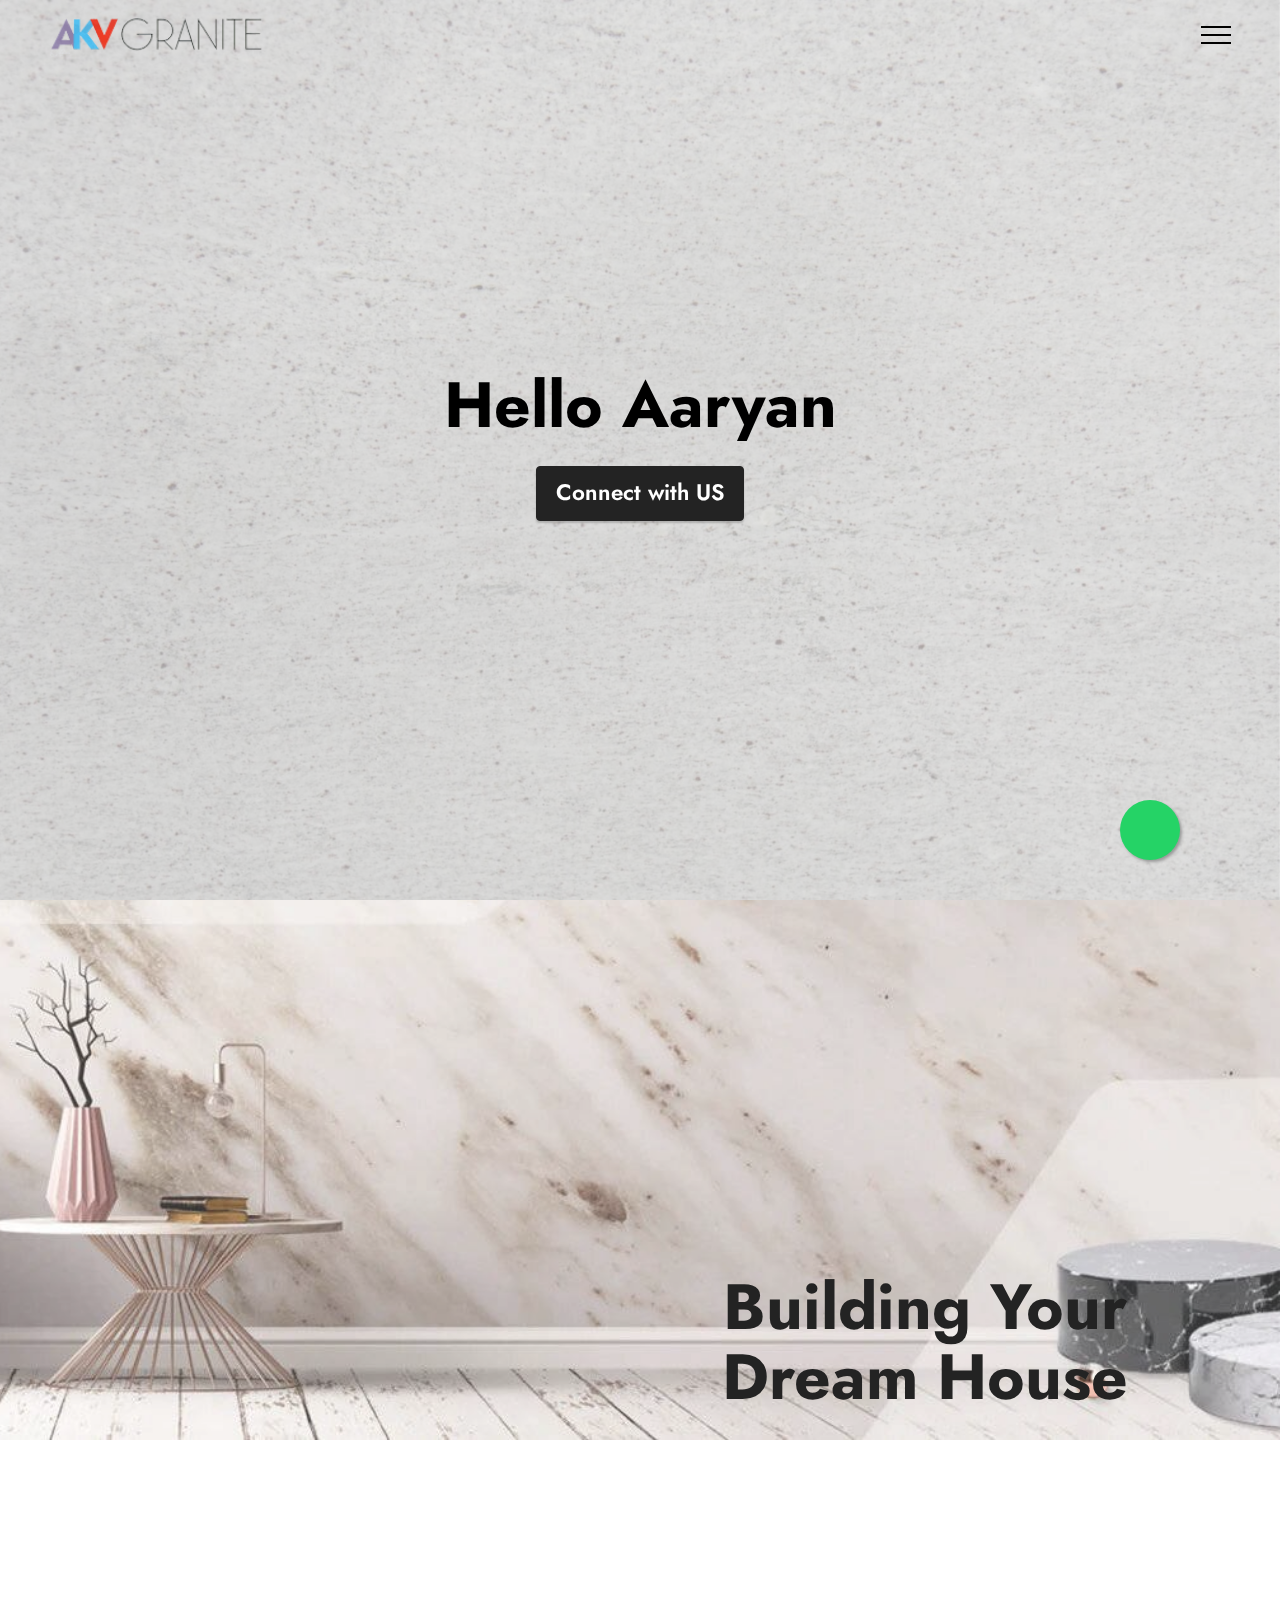
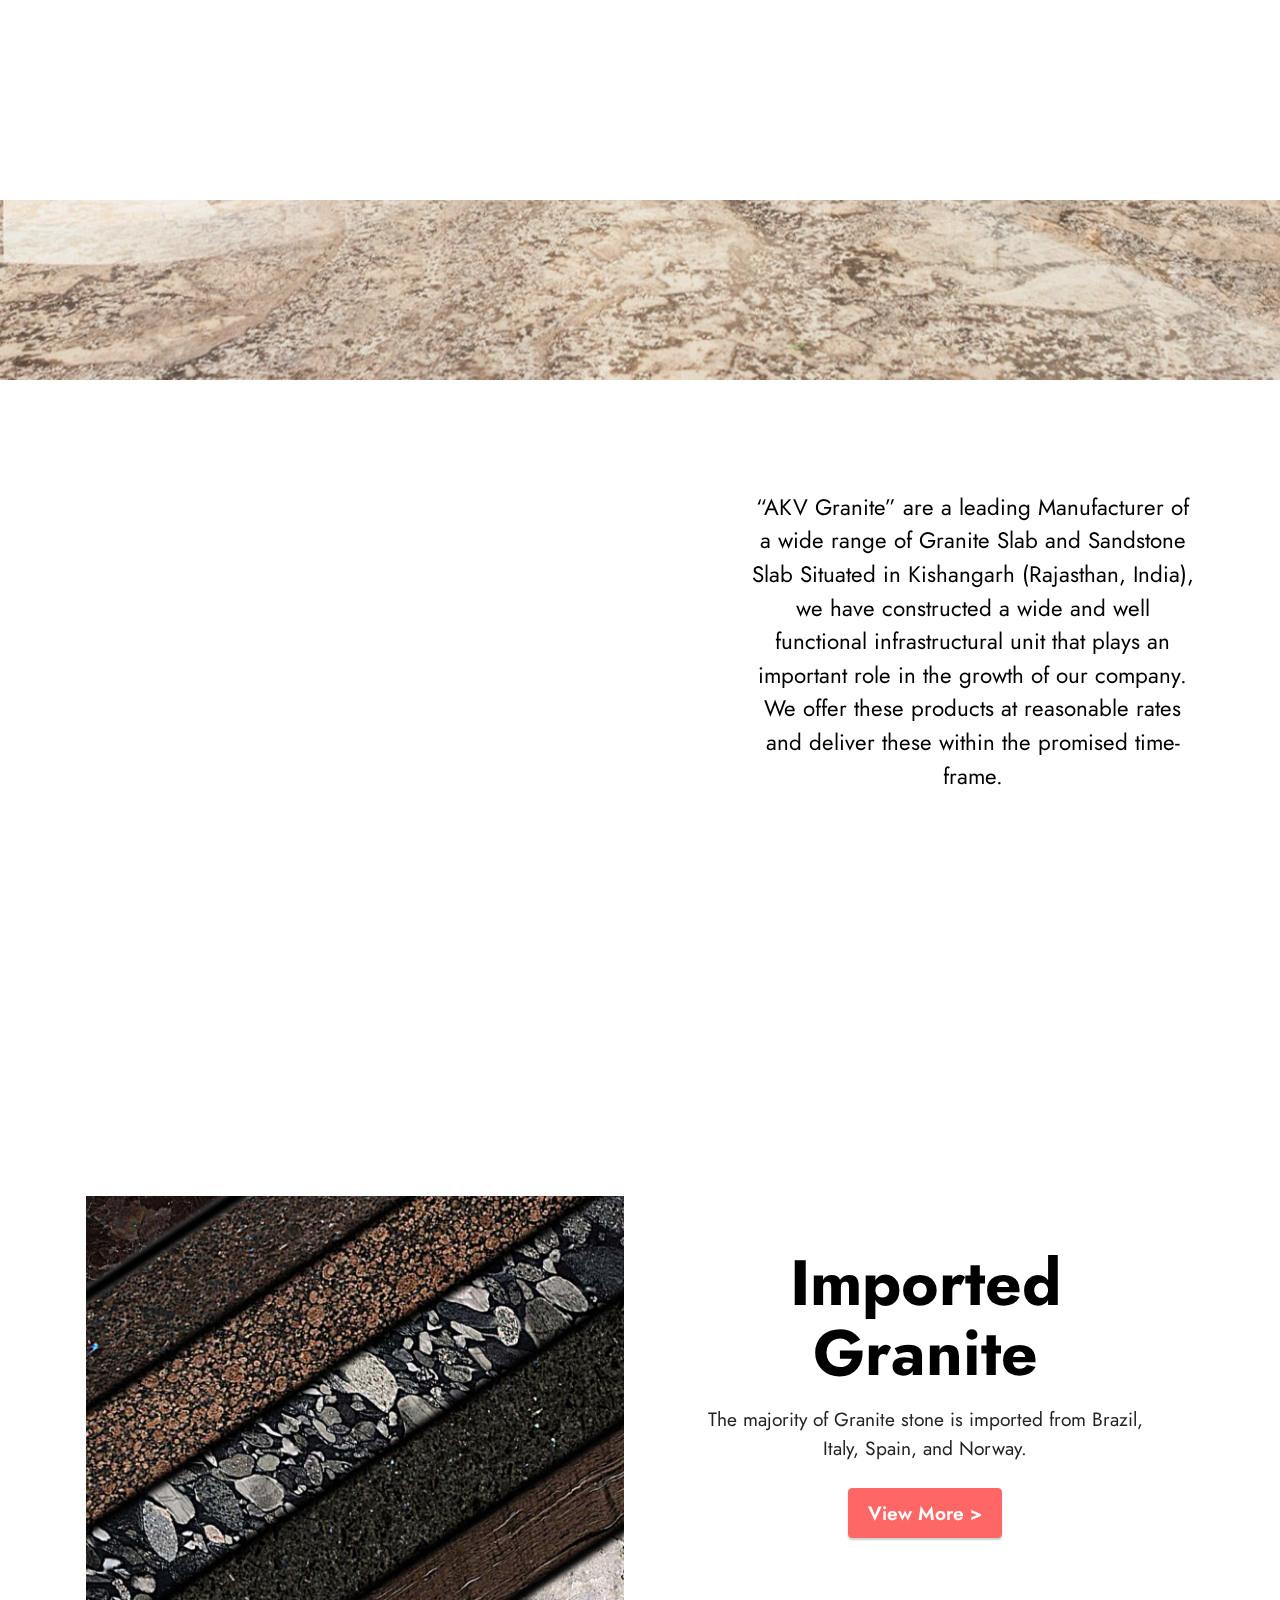
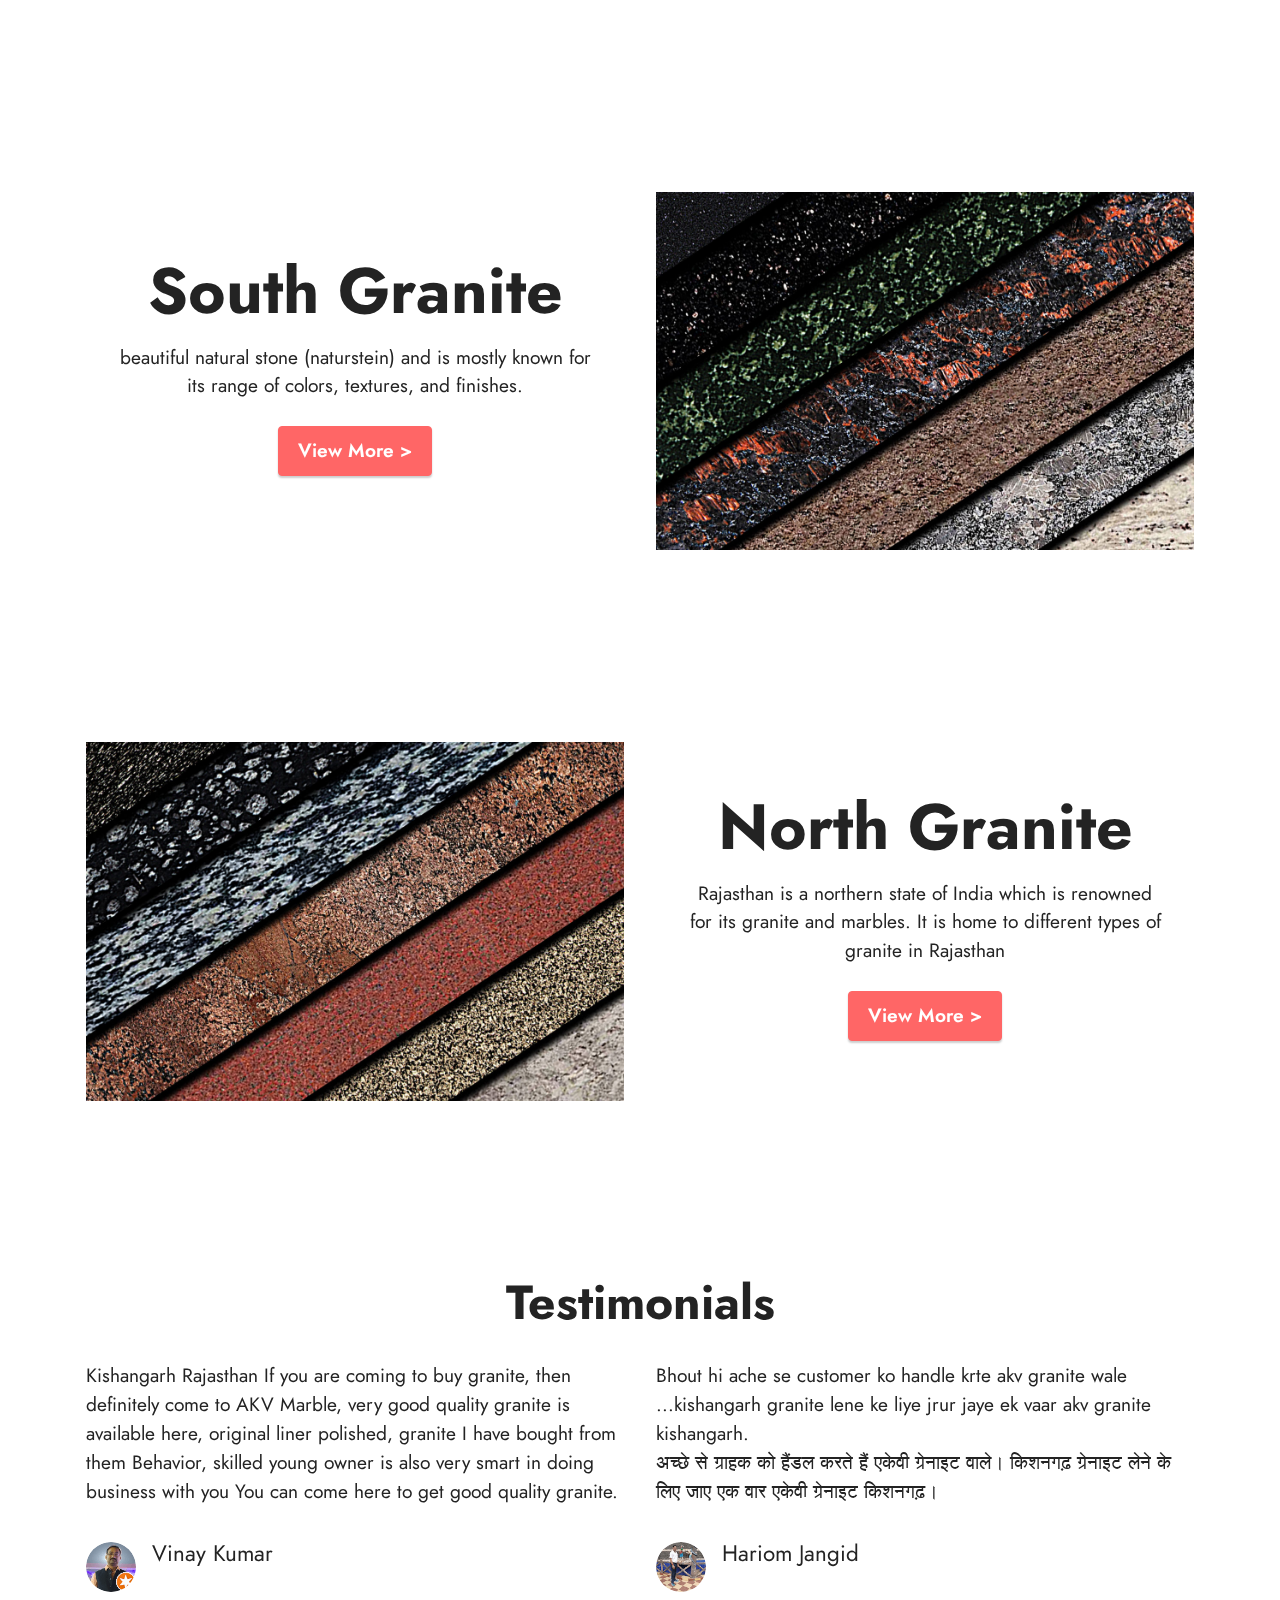
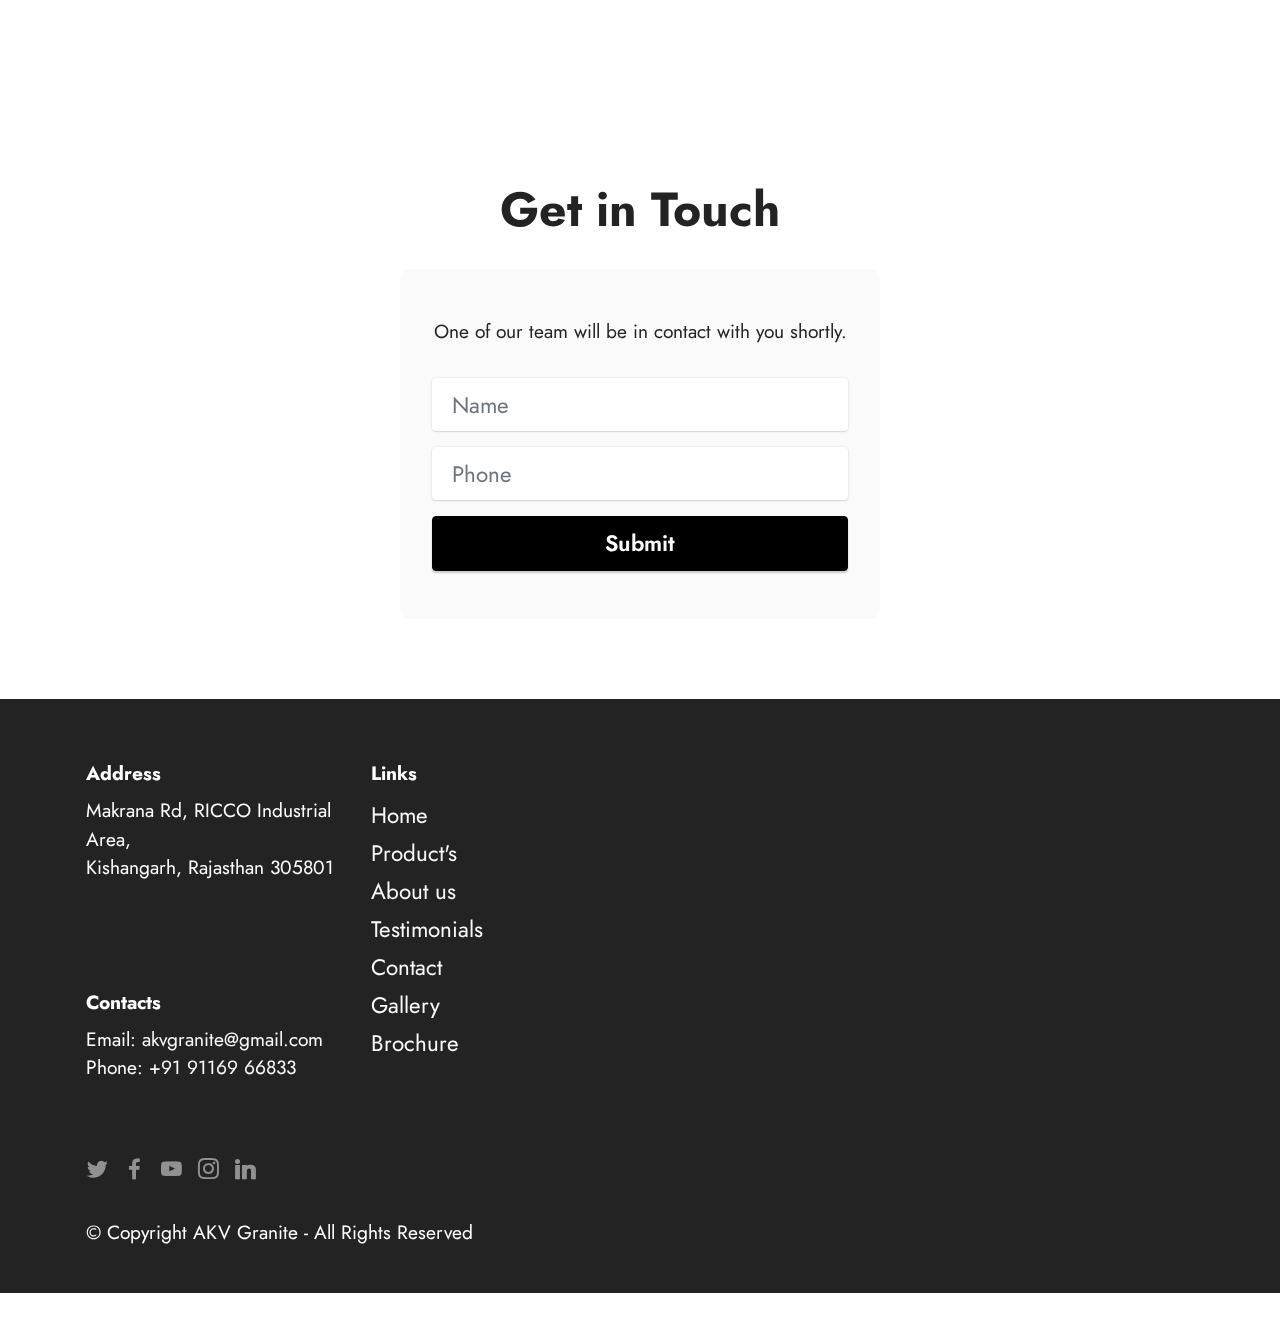
==== commit 592a4d2d: "demo" ====
--- a/index.html
+++ b/index.html
@@ -83,7 +83,7 @@
     <div class="align-center container">
         <div class="row justify-content-center">
             <div class="col-12 col-lg-10">
-                <h1 class="mbr-section-title mbr-fonts-style mbr-white mb-3 display-1"><strong>More Then450+ Shades Available</strong></h1>
+                <h1 class="mbr-section-title mbr-fonts-style mbr-white mb-3 display-1"><strong>Hello Aaryan</strong></h1>
                 
                 
                 <div class="mbr-section-btn mt-3"><a class="btn btn-black display-4" href="index-2.html#form7-24">Connect with US</a></div>
